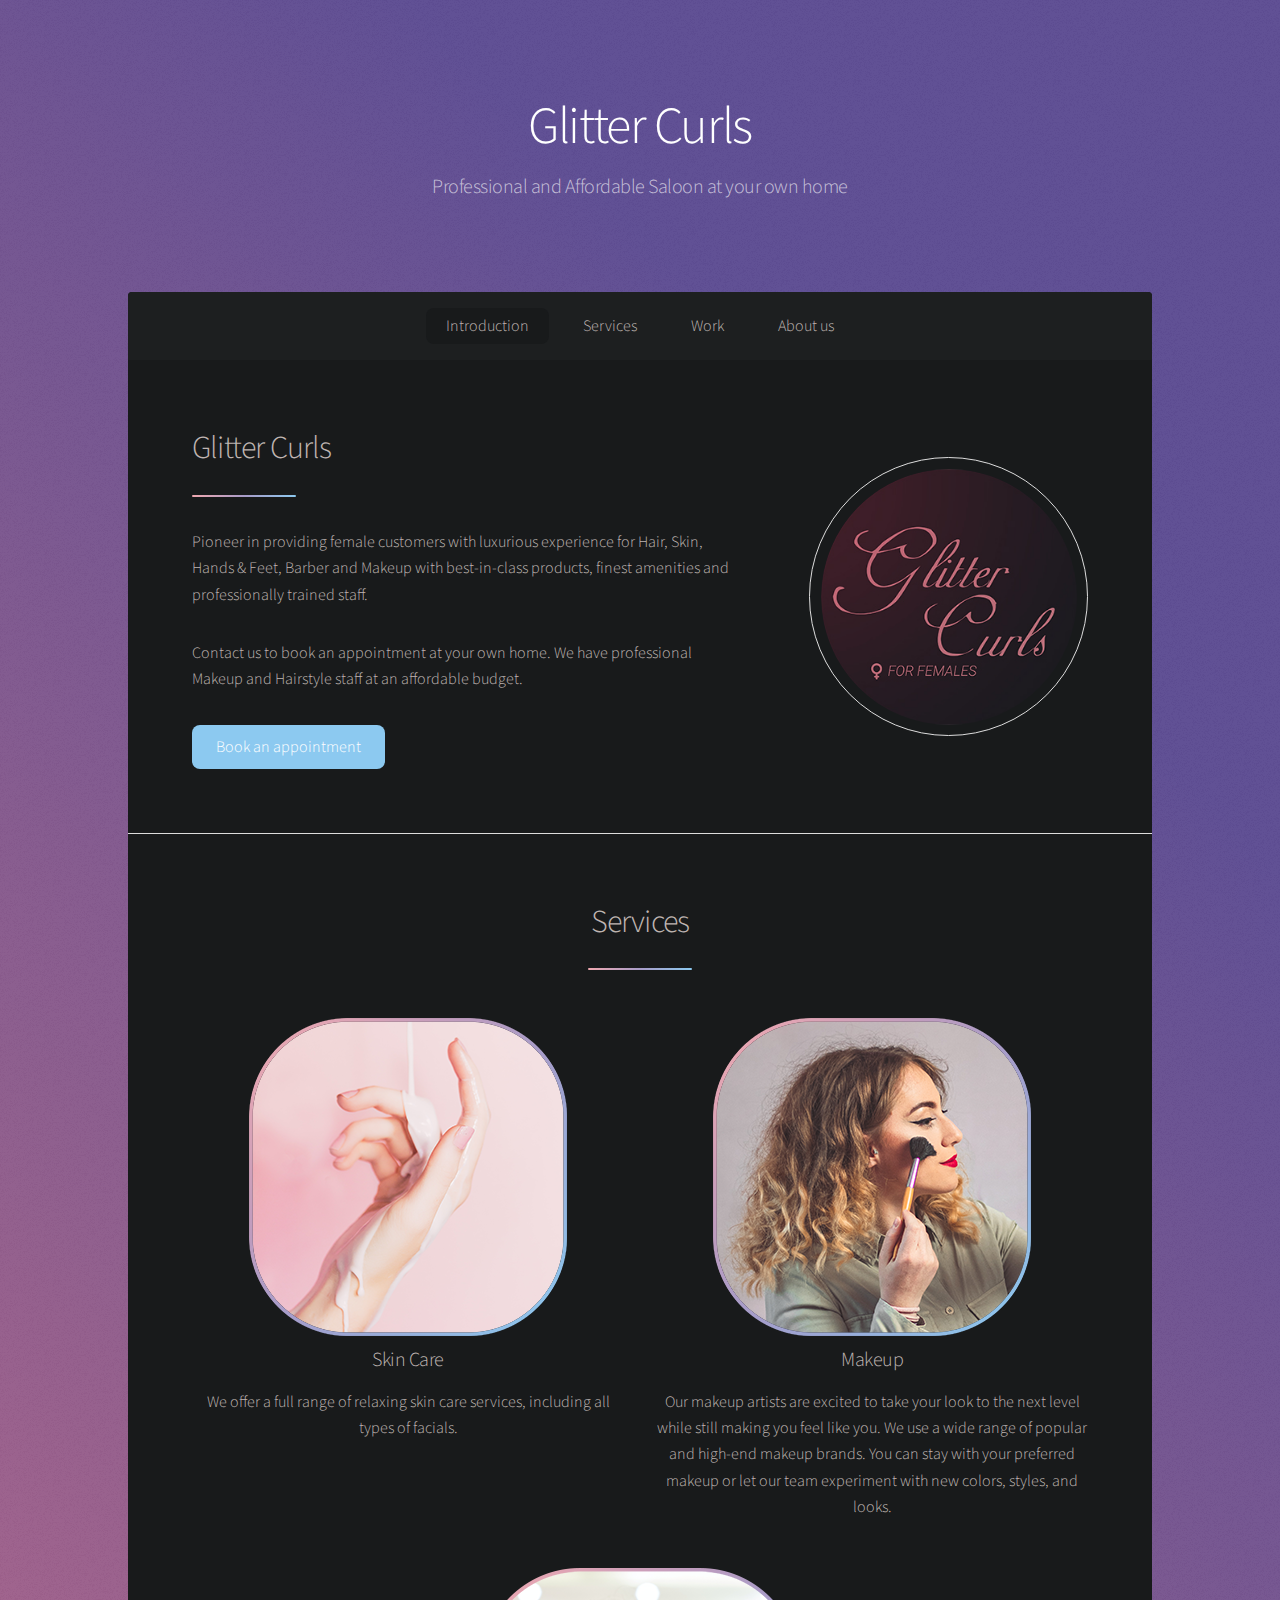
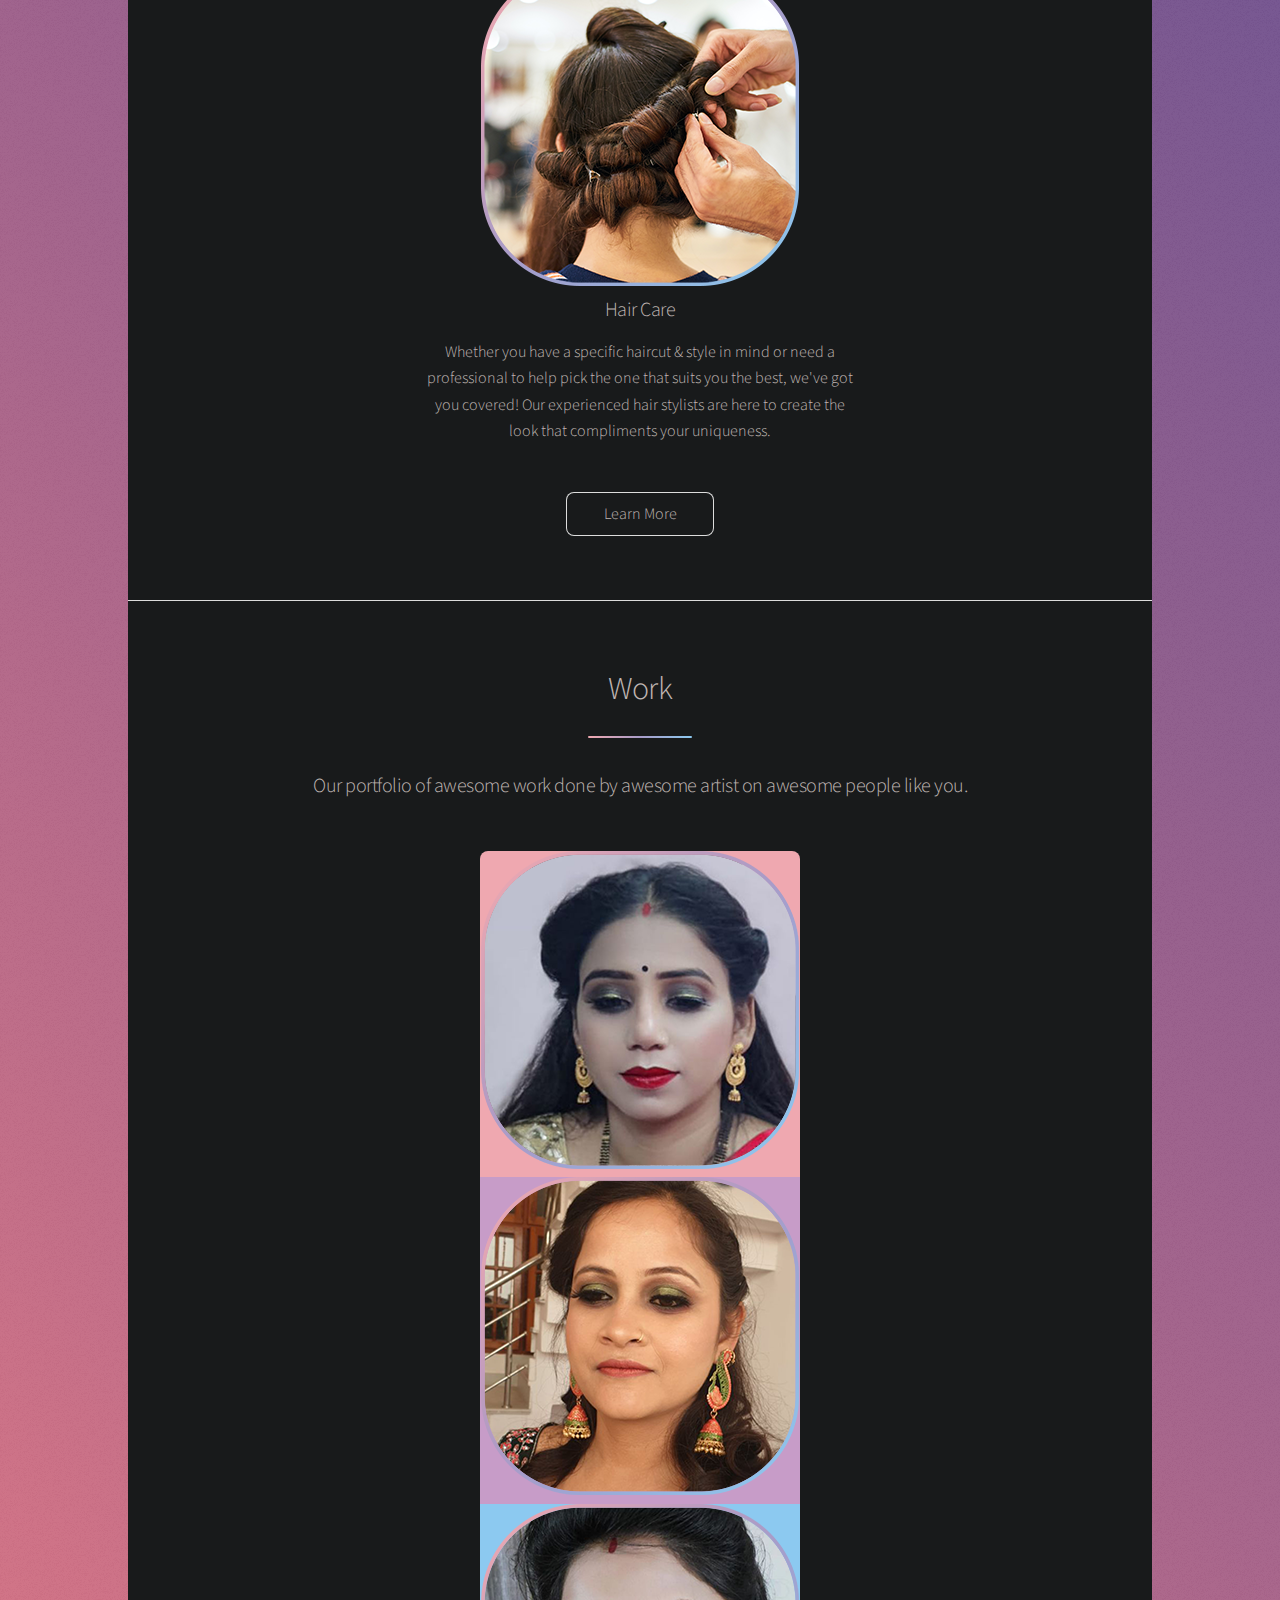
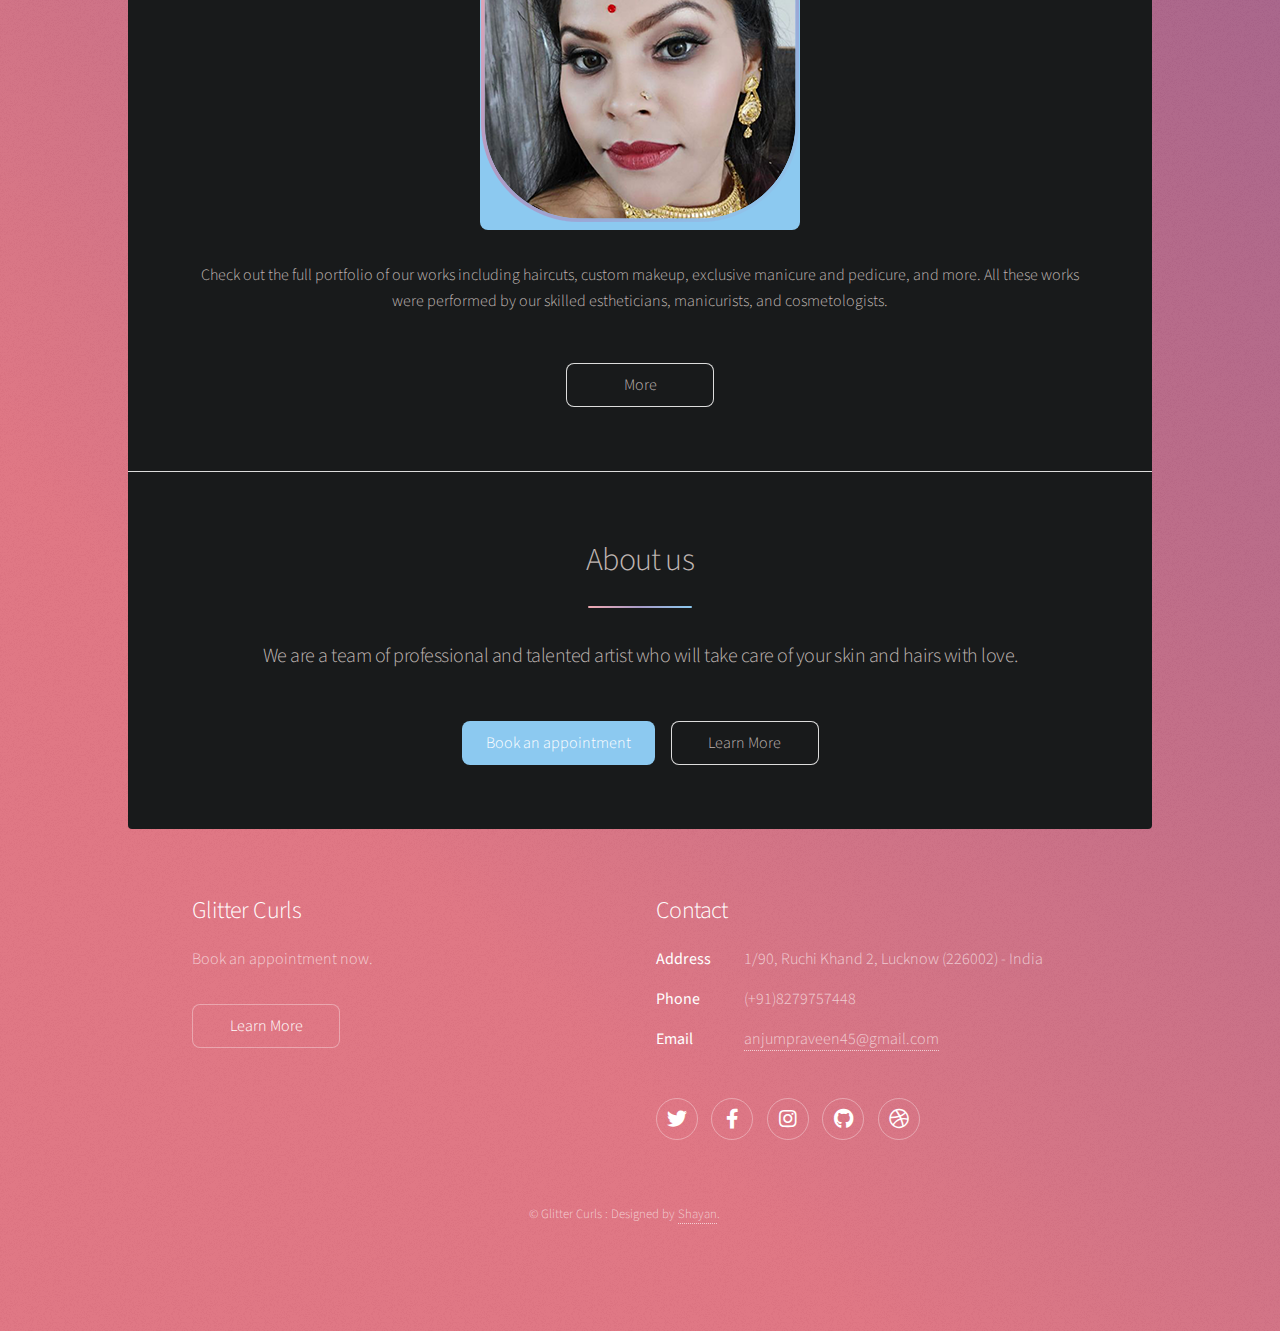
==== index.html @ 1e1c9d13 "Add files via upload" ====
<!DOCTYPE HTML>
<!--
	Glitter Curls by Shayan
	mshayan02@gmail.com
-->
<html>
	<head>
		<title>Glitter Curls</title>
		<link rel="icon" type="image/x-icon" href="images/favicon.png">
		<meta charset="utf-8" />
		<meta name="viewport" content="width=device-width, initial-scale=1, user-scalable=no" />
		<link rel="stylesheet" href="assets/css/main.css" />
		<noscript><link rel="stylesheet" href="assets/css/noscript.css" /></noscript>
	</head>
	<body class="is-preload">

		<!-- Wrapper -->
			<div id="wrapper">

				<!-- Header -->
					<header id="header" class="alt">
						<!--<span class="logo"><img src="images/logo.svg" alt="" /></span>-->
						<h1>Glitter Curls</h1>
						<p>Professional and Affordable Saloon at your own home<br /></p>
					</header>

				<!-- Nav -->
					<nav id="nav">
						<ul>
							<li><a href="#intro" class="active">Introduction</a></li>
							<li><a href="#first">Services</a></li>
							<li><a href="#second">Work</a></li>
							<li><a href="#cta">About us</a></li>
						</ul>
					</nav>

				<!-- Main -->
					<div id="main">

						<!-- Introduction -->
							<section id="intro" class="main">
								<div class="spotlight">
									<div class="content">
										<header class="major">
											<h2>Glitter Curls</h2>
										</header>
										<p>Pioneer in providing female customers with luxurious experience for Hair, Skin, Hands & Feet, Barber and Makeup with best-in-class products, finest amenities and professionally trained staff.</p><p>Contact us to book an appointment at your own home. We have professional Makeup and Hairstyle staff at an affordable budget.</p>
										<ul class="actions">
											<li><a href="Appointment.html" class="button primary">Book an appointment</a></li>
										</ul>
									</div>
									<span class="image"><img src="images/pic01.jpg" alt="" /></span>
								</div>
							</section>

						<!-- First Section -->
							<section id="first" class="main special">
								<header class="major">
									<h2>Services</h2>
								</header>
								<ul class="features">
									<li>
										<span class=""image"><img src="images/Services 1.png" alt=""></span>
										<h3>Skin Care</h3>
										<p>We offer a full range of relaxing skin care services, including all types of facials.</p>
									</li>
									<li>
										<span class=""image"><img src="images/Services 2.png" alt=""></span>
										<h3>Makeup</h3>
										<p>Our makeup artists are excited to take your look to the next level while still making you feel like you. We use a wide range of popular and high-end makeup brands. You can stay with your preferred makeup or let our team experiment with new colors, styles, and looks.</p>
									</li>
									<li>
										<span class=""image"><img src="images/Services 3.png" alt=""></span>
										<h3>Hair Care</h3>
										<p>Whether you have a specific haircut & style in mind or need a professional to help pick the one that suits you the best, we've got you covered! Our experienced hair stylists are here to create the look that compliments your uniqueness.</p>
									</li>
								</ul>
								<footer class="major">
									<ul class="actions special">
										<li><a href="generic.html" class="button">Learn More</a></li>
									</ul>
								</footer>
							</section>

						<!-- Second Section -->
							<section id="second" class="main special">
								<header class="major">
									<h2>Work</h2>
									<p>Our portfolio of awesome work done by awesome artist on awesome people like you.</p>
								</header>
								<ul class="statistics">
									<li class="style1">
										<span class=""image"><img src="images/Work6.png" alt=""></span>
										<!--<strong>5,120</strong> Etiam-->
									</li>
									<li class="style2">
										<span class=""image"><img src="images/Work2.png" alt=""></span>
										<!--<strong>8,192</strong> Magna-->
									</li>
									<!--<li class="style3">
										<span class=""image"><img src="images/Work5.png" alt=""></span>
										<!--<strong>2,048</strong> Tempus
									</li>-->
									<!--<li class="style4">
										<span class=""image"><img src="images/Work4.png" alt=""></span>
										<!--<strong>4,096</strong> Aliquam
									</li>-->
									<li class="style5">
										<span class=""image"><img src="images/Work4.png" alt=""></span>
										<!--<strong>1,024</strong> Nullam-->
									</li>
								</ul>
								<p class="major">Check out the full portfolio of our works including haircuts, custom makeup, exclusive manicure and pedicure, and more. All these works were performed by our skilled estheticians, manicurists, and cosmetologists.</p>
								<footer class="major">
									<ul class="actions special">
										<li><a href="MoreWork.html" class="button">More</a></li>
									</ul>
								</footer>
							</section>

						<!-- Get Started -->
							<section id="cta" class="main special">
								<header class="major">
									<h2>About us</h2>
									<p>We are a team of professional and talented artist who will take care of your skin and hairs with love.</p>
								</header>
								<footer class="major">
									<ul class="actions special">
										<li><a href="Appointment.html" class="button primary">Book an appointment</a></li>
										<li><a href="generic.html" class="button">Learn More</a></li>
									</ul>
								</footer>
							</section>

					</div>

				<!-- Footer -->
					<footer id="footer">
						<section>
							<h2>Glitter Curls</h2>
							<p>Book an appointment now.</p>
							<ul class="actions">
								<li><a href="generic.html" class="button">Learn More</a></li>
							</ul>
						</section>
						<section>
							<h2>Contact</h2>
							<dl class="alt">
								<dt>Address</dt>
								<dd>1/90, Ruchi Khand 2, Lucknow (226002) - India</dd>
								<dt>Phone</dt>
								<dd>(+91)8279757448</dd>
								<dt>Email</dt>
								<dd><a href="mailto:anjumpraveen45@gmail.com">anjumpraveen45@gmail.com</a></dd>
							</dl>
							<ul class="icons">
								<li><a href="#" class="icon brands fa-twitter alt"><span class="label">Twitter</span></a></li>
								<li><a href="#" class="icon brands fa-facebook-f alt"><span class="label">Facebook</span></a></li>
								<li><a href="#" class="icon brands fa-instagram alt"><span class="label">Instagram</span></a></li>
								<li><a href="#" class="icon brands fa-github alt"><span class="label">GitHub</span></a></li>
								<li><a href="#" class="icon brands fa-dribbble alt"><span class="label">Dribbble</span></a></li>
							</ul>
						</section>
						<p class="copyright">&copy; Glitter Curls : Designed by <a href="https://www.instagram.com/shayan.gg02/">Shayan</a>.</p>
					</footer>

			</div>

		<!-- Scripts -->
			<script src="assets/js/jquery.min.js"></script>
			<script src="assets/js/jquery.scrollex.min.js"></script>
			<script src="assets/js/jquery.scrolly.min.js"></script>
			<script src="assets/js/browser.min.js"></script>
			<script src="assets/js/breakpoints.min.js"></script>
			<script src="assets/js/util.js"></script>
			<script src="assets/js/main.js"></script>

	</body>
</html>
---- assets/css/main.css ----
@import url(fontawesome-all.min.css);
@import 'https://fonts.googleapis.com/css?family=Source+Sans+Pro:300,400';

/*
	Stellar by HTML5 UP
	html5up.net | @ajlkn
	Free for personal and commercial use under the CCA 3.0 license (html5up.net/license)
*/

html, body, div, span, applet, object,
iframe, h1, h2, h3, h4, h5, h6, p, blockquote,
pre, a, abbr, acronym, address, big, cite,
code, del, dfn, em, img, ins, kbd, q, s, samp,
small, strike, strong, sub, sup, tt, var, b,
u, i, center, dl, dt, dd, ol, ul, li, fieldset,
form, label, legend, table, caption, tbody,
tfoot, thead, tr, th, td, article, aside,
canvas, details, embed, figure, figcaption,
footer, header, hgroup, menu, nav, output, ruby,
section, summary, time, mark, audio, video {
	margin: 0;
	padding: 0;
	border: 0;
	font-size: 100%;
	font: inherit;
	vertical-align: baseline;}

article, aside, details, figcaption, figure,
footer, header, hgroup, menu, nav, section {
	display: block;}

body {
	line-height: 1;
}

ol, ul {
	list-style: none;
}

blockquote, q {
	quotes: none;
}

	blockquote:before, blockquote:after, q:before, q:after {
		content: '';
		content: none;
	}

table {
	border-collapse: collapse;
	border-spacing: 0;
}

body {
	-webkit-text-size-adjust: none;
}

mark {
	background-color: transparent;
	color: inherit;
}

input::-moz-focus-inner {
	border: 0;
	padding: 0;
}

input, select, textarea {
	-moz-appearance: none;
	-webkit-appearance: none;
	-ms-appearance: none;
	appearance: none;
}

/* Basic */

	@-ms-viewport {
		width: device-width;
	}

	body {
		-ms-overflow-style: scrollbar;
	}

	@media screen and (max-width: 480px) {

		html, body {
			min-width: 320px;
		}

	}

	html {
		box-sizing: border-box;
	}

	*, *:before, *:after {
		box-sizing: inherit;
	}

	body {
		background-color: #935d8c;
		background-image: url("images/overlay.png"), -moz-linear-gradient(45deg, #e37682 15%, #5f4d93 85%);
		background-image: url("images/overlay.png"), -webkit-linear-gradient(45deg, #e37682 15%, #5f4d93 85%);
		background-image: url("images/overlay.png"), -ms-linear-gradient(45deg, #e37682 15%, #5f4d93 85%);
		background-image: url("images/overlay.png"), linear-gradient(45deg, #e37682 15%, #5f4d93 85%);
	}

		body.is-preload *, body.is-preload *:before, body.is-preload *:after {
			-moz-animation: none !important;
			-webkit-animation: none !important;
			-ms-animation: none !important;
			animation: none !important;
			-moz-transition: none !important;
			-webkit-transition: none !important;
			-ms-transition: none !important;
			transition: none !important;
		}

/* Type */

	body {
		background-color: #935d8c;
		color: rgba(255, 255, 255, 0.65);
	}

	body, input, select, textarea {
		font-family: "Source Sans Pro", Helvetica, sans-serif;
		font-size: 17pt;
		font-weight: 300;
		line-height: 1.65;
	}

		@media screen and (max-width: 1680px) {

			body, input, select, textarea {
				font-size: 14pt;
			}

		}

		@media screen and (max-width: 1280px) {

			body, input, select, textarea {
				font-size: 12pt;
			}

		}

		@media screen and (max-width: 360px) {

			body, input, select, textarea {
				font-size: 11pt;
			}

		}

	a {
		-moz-transition: color 0.2s ease, border-bottom 0.2s ease;
		-webkit-transition: color 0.2s ease, border-bottom 0.2s ease;
		-ms-transition: color 0.2s ease, border-bottom 0.2s ease;
		transition: color 0.2s ease, border-bottom 0.2s ease;
		text-decoration: none;
		border-bottom: dotted 1px;
		color: inherit;
	}

		a:hover {
			border-bottom-color: transparent;
		}

	strong, b {
		font-weight: 400;
	}

	em, i {
		font-style: italic;
	}

	p {
		margin: 0 0 2em 0;
	}

		p.content {
			-moz-columns: 20em 2;
			-webkit-columns: 20em 2;
			-ms-columns: 20em 2;
			columns: 20em 2;
			-moz-column-gap: 2em;
			-webkit-column-gap: 2em;
			-ms-column-gap: 2em;
			column-gap: 2em;
			text-align: justify;
		}

	h1, h2, h3, h4, h5, h6 {
		font-weight: 300;
		line-height: 1.5;
		margin: 0 0 0.7em 0;
		letter-spacing: -0.025em;
	}

		h1 a, h2 a, h3 a, h4 a, h5 a, h6 a {
			color: inherit;
			text-decoration: none;
		}

	h1 {
		font-size: 2.5em;
		line-height: 1.2;
	}

	h2 {
		font-size: 1.5em;
	}

	h3 {
		font-size: 1.25em;
	}

	h4 {
		font-size: 1.1em;
	}

	h5 {
		font-size: 0.9em;
	}

	h6 {
		font-size: 0.7em;
	}

	@media screen and (max-width: 736px) {

		h1 {
			font-size: 2em;
		}

	}

	sub {
		font-size: 0.8em;
		position: relative;
		top: 0.5em;
	}

	sup {
		font-size: 0.8em;
		position: relative;
		top: -0.5em;
	}

	blockquote {
		border-left: solid 4px;
		font-style: italic;
		margin: 0 0 2em 0;
		padding: 0.5em 0 0.5em 2em;
	}

	code {
		border-radius: 8px;
		border: solid 1px;
		font-family: "Courier New", monospace;
		font-size: 0.9em;
		margin: 0 0.25em;
		padding: 0.25em 0.65em;
	}

	pre {
		-webkit-overflow-scrolling: touch;
		font-family: "Courier New", monospace;
		font-size: 0.9em;
		margin: 0 0 2em 0;
	}

		pre code {
			display: block;
			line-height: 1.75;
			padding: 1em 1.5em;
			overflow-x: auto;
		}

	hr {
		border: 0;
		border-bottom: solid 1px;
		margin: 2em 0;
	}

		hr.major {
			margin: 3em 0;
		}

	.align-left {
		text-align: left;
	}

	.align-center {
		text-align: center;
	}

	.align-right {
		text-align: right;
	}

	input, select, textarea {
		color: #ffffff;
	}

	a:hover {
		color: #ffffff;
	}

	strong, b {
		color: #ffffff;
	}

	h1, h2, h3, h4, h5, h6 {
		color: #ffffff;
	}

	blockquote {
		border-left-color: rgba(255, 255, 255, 0.35);
	}

	code {
		background: rgba(255, 255, 255, 0.075);
		border-color: rgba(255, 255, 255, 0.35);
	}

	hr {
		border-bottom-color: rgba(255, 255, 255, 0.35);
	}

/* Row */

	.row {
		display: flex;
		flex-wrap: wrap;
		box-sizing: border-box;
		align-items: stretch;
	}

		.row > * {
			box-sizing: border-box;
		}

		.row.gtr-uniform > * > :last-child {
			margin-bottom: 0;
		}

		.row.aln-left {
			justify-content: flex-start;
		}

		.row.aln-center {
			justify-content: center;
		}

		.row.aln-right {
			justify-content: flex-end;
		}

		.row.aln-top {
			align-items: flex-start;
		}

		.row.aln-middle {
			align-items: center;
		}

		.row.aln-bottom {
			align-items: flex-end;
		}

		.row > .imp {
			order: -1;
		}

		.row > .col-1 {
			width: 8.33333%;
		}

		.row > .off-1 {
			margin-left: 8.33333%;
		}

		.row > .col-2 {
			width: 16.66667%;
		}

		.row > .off-2 {
			margin-left: 16.66667%;
		}

		.row > .col-3 {
			width: 25%;
		}

		.row > .off-3 {
			margin-left: 25%;
		}

		.row > .col-4 {
			width: 33.33333%;
		}

		.row > .off-4 {
			margin-left: 33.33333%;
		}

		.row > .col-5 {
			width: 41.66667%;
		}

		.row > .off-5 {
			margin-left: 41.66667%;
		}

		.row > .col-6 {
			width: 50%;
		}

		.row > .off-6 {
			margin-left: 50%;
		}

		.row > .col-7 {
			width: 58.33333%;
		}

		.row > .off-7 {
			margin-left: 58.33333%;
		}

		.row > .col-8 {
			width: 66.66667%;
		}

		.row > .off-8 {
			margin-left: 66.66667%;
		}

		.row > .col-9 {
			width: 75%;
		}

		.row > .off-9 {
			margin-left: 75%;
		}

		.row > .col-10 {
			width: 83.33333%;
		}

		.row > .off-10 {
			margin-left: 83.33333%;
		}

		.row > .col-11 {
			width: 91.66667%;
		}

		.row > .off-11 {
			margin-left: 91.66667%;
		}

		.row > .col-12 {
			width: 100%;
		}

		.row > .off-12 {
			margin-left: 100%;
		}

		.row.gtr-0 {
			margin-top: 0;
			margin-left: 0em;
		}

			.row.gtr-0 > * {
				padding: 0 0 0 0em;
			}

			.row.gtr-0.gtr-uniform {
				margin-top: 0em;
			}

				.row.gtr-0.gtr-uniform > * {
					padding-top: 0em;
				}

		.row.gtr-25 {
			margin-top: 0;
			margin-left: -0.375em;
		}

			.row.gtr-25 > * {
				padding: 0 0 0 0.375em;
			}

			.row.gtr-25.gtr-uniform {
				margin-top: -0.375em;
			}

				.row.gtr-25.gtr-uniform > * {
					padding-top: 0.375em;
				}

		.row.gtr-50 {
			margin-top: 0;
			margin-left: -0.75em;
		}

			.row.gtr-50 > * {
				padding: 0 0 0 0.75em;
			}

			.row.gtr-50.gtr-uniform {
				margin-top: -0.75em;
			}

				.row.gtr-50.gtr-uniform > * {
					padding-top: 0.75em;
				}

		.row {
			margin-top: 0;
			margin-left: -1.5em;
		}

			.row > * {
				padding: 0 0 0 1.5em;
			}

			.row.gtr-uniform {
				margin-top: -1.5em;
			}

				.row.gtr-uniform > * {
					padding-top: 1.5em;
				}

		.row.gtr-150 {
			margin-top: 0;
			margin-left: -2.25em;
		}

			.row.gtr-150 > * {
				padding: 0 0 0 2.25em;
			}

			.row.gtr-150.gtr-uniform {
				margin-top: -2.25em;
			}

				.row.gtr-150.gtr-uniform > * {
					padding-top: 2.25em;
				}

		.row.gtr-200 {
			margin-top: 0;
			margin-left: -3em;
		}

			.row.gtr-200 > * {
				padding: 0 0 0 3em;
			}

			.row.gtr-200.gtr-uniform {
				margin-top: -3em;
			}

				.row.gtr-200.gtr-uniform > * {
					padding-top: 3em;
				}

		@media screen and (max-width: 1680px) {

			.row {
				display: flex;
				flex-wrap: wrap;
				box-sizing: border-box;
				align-items: stretch;
			}

				.row > * {
					box-sizing: border-box;
				}

				.row.gtr-uniform > * > :last-child {
					margin-bottom: 0;
				}

				.row.aln-left {
					justify-content: flex-start;
				}

				.row.aln-center {
					justify-content: center;
				}

				.row.aln-right {
					justify-content: flex-end;
				}

				.row.aln-top {
					align-items: flex-start;
				}

				.row.aln-middle {
					align-items: center;
				}

				.row.aln-bottom {
					align-items: flex-end;
				}

				.row > .imp-xlarge {
					order: -1;
				}

				.row > .col-1-xlarge {
					width: 8.33333%;
				}

				.row > .off-1-xlarge {
					margin-left: 8.33333%;
				}

				.row > .col-2-xlarge {
					width: 16.66667%;
				}

				.row > .off-2-xlarge {
					margin-left: 16.66667%;
				}

				.row > .col-3-xlarge {
					width: 25%;
				}

				.row > .off-3-xlarge {
					margin-left: 25%;
				}

				.row > .col-4-xlarge {
					width: 33.33333%;
				}

				.row > .off-4-xlarge {
					margin-left: 33.33333%;
				}

				.row > .col-5-xlarge {
					width: 41.66667%;
				}

				.row > .off-5-xlarge {
					margin-left: 41.66667%;
				}

				.row > .col-6-xlarge {
					width: 50%;
				}

				.row > .off-6-xlarge {
					margin-left: 50%;
				}

				.row > .col-7-xlarge {
					width: 58.33333%;
				}

				.row > .off-7-xlarge {
					margin-left: 58.33333%;
				}

				.row > .col-8-xlarge {
					width: 66.66667%;
				}

				.row > .off-8-xlarge {
					margin-left: 66.66667%;
				}

				.row > .col-9-xlarge {
					width: 75%;
				}

				.row > .off-9-xlarge {
					margin-left: 75%;
				}

				.row > .col-10-xlarge {
					width: 83.33333%;
				}

				.row > .off-10-xlarge {
					margin-left: 83.33333%;
				}

				.row > .col-11-xlarge {
					width: 91.66667%;
				}

				.row > .off-11-xlarge {
					margin-left: 91.66667%;
				}

				.row > .col-12-xlarge {
					width: 100%;
				}

				.row > .off-12-xlarge {
					margin-left: 100%;
				}

				.row.gtr-0 {
					margin-top: 0;
					margin-left: 0em;
				}

					.row.gtr-0 > * {
						padding: 0 0 0 0em;
					}

					.row.gtr-0.gtr-uniform {
						margin-top: 0em;
					}

						.row.gtr-0.gtr-uniform > * {
							padding-top: 0em;
						}

				.row.gtr-25 {
					margin-top: 0;
					margin-left: -0.375em;
				}

					.row.gtr-25 > * {
						padding: 0 0 0 0.375em;
					}

					.row.gtr-25.gtr-uniform {
						margin-top: -0.375em;
					}

						.row.gtr-25.gtr-uniform > * {
							padding-top: 0.375em;
						}

				.row.gtr-50 {
					margin-top: 0;
					margin-left: -0.75em;
				}

					.row.gtr-50 > * {
						padding: 0 0 0 0.75em;
					}

					.row.gtr-50.gtr-uniform {
						margin-top: -0.75em;
					}

						.row.gtr-50.gtr-uniform > * {
							padding-top: 0.75em;
						}

				.row {
					margin-top: 0;
					margin-left: -1.5em;
				}

					.row > * {
						padding: 0 0 0 1.5em;
					}

					.row.gtr-uniform {
						margin-top: -1.5em;
					}

						.row.gtr-uniform > * {
							padding-top: 1.5em;
						}

				.row.gtr-150 {
					margin-top: 0;
					margin-left: -2.25em;
				}

					.row.gtr-150 > * {
						padding: 0 0 0 2.25em;
					}

					.row.gtr-150.gtr-uniform {
						margin-top: -2.25em;
					}

						.row.gtr-150.gtr-uniform > * {
							padding-top: 2.25em;
						}

				.row.gtr-200 {
					margin-top: 0;
					margin-left: -3em;
				}

					.row.gtr-200 > * {
						padding: 0 0 0 3em;
					}

					.row.gtr-200.gtr-uniform {
						margin-top: -3em;
					}

						.row.gtr-200.gtr-uniform > * {
							padding-top: 3em;
						}

		}

		@media screen and (max-width: 1280px) {

			.row {
				display: flex;
				flex-wrap: wrap;
				box-sizing: border-box;
				align-items: stretch;
			}

				.row > * {
					box-sizing: border-box;
				}

				.row.gtr-uniform > * > :last-child {
					margin-bottom: 0;
				}

				.row.aln-left {
					justify-content: flex-start;
				}

				.row.aln-center {
					justify-content: center;
				}

				.row.aln-right {
					justify-content: flex-end;
				}

				.row.aln-top {
					align-items: flex-start;
				}

				.row.aln-middle {
					align-items: center;
				}

				.row.aln-bottom {
					align-items: flex-end;
				}

				.row > .imp-large {
					order: -1;
				}

				.row > .col-1-large {
					width: 8.33333%;
				}

				.row > .off-1-large {
					margin-left: 8.33333%;
				}

				.row > .col-2-large {
					width: 16.66667%;
				}

				.row > .off-2-large {
					margin-left: 16.66667%;
				}

				.row > .col-3-large {
					width: 25%;
				}

				.row > .off-3-large {
					margin-left: 25%;
				}

				.row > .col-4-large {
					width: 33.33333%;
				}

				.row > .off-4-large {
					margin-left: 33.33333%;
				}

				.row > .col-5-large {
					width: 41.66667%;
				}

				.row > .off-5-large {
					margin-left: 41.66667%;
				}

				.row > .col-6-large {
					width: 50%;
				}

				.row > .off-6-large {
					margin-left: 50%;
				}

				.row > .col-7-large {
					width: 58.33333%;
				}

				.row > .off-7-large {
					margin-left: 58.33333%;
				}

				.row > .col-8-large {
					width: 66.66667%;
				}

				.row > .off-8-large {
					margin-left: 66.66667%;
				}

				.row > .col-9-large {
					width: 75%;
				}

				.row > .off-9-large {
					margin-left: 75%;
				}

				.row > .col-10-large {
					width: 83.33333%;
				}

				.row > .off-10-large {
					margin-left: 83.33333%;
				}

				.row > .col-11-large {
					width: 91.66667%;
				}

				.row > .off-11-large {
					margin-left: 91.66667%;
				}

				.row > .col-12-large {
					width: 100%;
				}

				.row > .off-12-large {
					margin-left: 100%;
				}

				.row.gtr-0 {
					margin-top: 0;
					margin-left: 0em;
				}

					.row.gtr-0 > * {
						padding: 0 0 0 0em;
					}

					.row.gtr-0.gtr-uniform {
						margin-top: 0em;
					}

						.row.gtr-0.gtr-uniform > * {
							padding-top: 0em;
						}

				.row.gtr-25 {
					margin-top: 0;
					margin-left: -0.375em;
				}

					.row.gtr-25 > * {
						padding: 0 0 0 0.375em;
					}

					.row.gtr-25.gtr-uniform {
						margin-top: -0.375em;
					}

						.row.gtr-25.gtr-uniform > * {
							padding-top: 0.375em;
						}

				.row.gtr-50 {
					margin-top: 0;
					margin-left: -0.75em;
				}

					.row.gtr-50 > * {
						padding: 0 0 0 0.75em;
					}

					.row.gtr-50.gtr-uniform {
						margin-top: -0.75em;
					}

						.row.gtr-50.gtr-uniform > * {
							padding-top: 0.75em;
						}

				.row {
					margin-top: 0;
					margin-left: -1.5em;
				}

					.row > * {
						padding: 0 0 0 1.5em;
					}

					.row.gtr-uniform {
						margin-top: -1.5em;
					}

						.row.gtr-uniform > * {
							padding-top: 1.5em;
						}

				.row.gtr-150 {
					margin-top: 0;
					margin-left: -2.25em;
				}

					.row.gtr-150 > * {
						padding: 0 0 0 2.25em;
					}

					.row.gtr-150.gtr-uniform {
						margin-top: -2.25em;
					}

						.row.gtr-150.gtr-uniform > * {
							padding-top: 2.25em;
						}

				.row.gtr-200 {
					margin-top: 0;
					margin-left: -3em;
				}

					.row.gtr-200 > * {
						padding: 0 0 0 3em;
					}

					.row.gtr-200.gtr-uniform {
						margin-top: -3em;
					}

						.row.gtr-200.gtr-uniform > * {
							padding-top: 3em;
						}

		}

		@media screen and (max-width: 980px) {

			.row {
				display: flex;
				flex-wrap: wrap;
				box-sizing: border-box;
				align-items: stretch;
			}

				.row > * {
					box-sizing: border-box;
				}

				.row.gtr-uniform > * > :last-child {
					margin-bottom: 0;
				}

				.row.aln-left {
					justify-content: flex-start;
				}

				.row.aln-center {
					justify-content: center;
				}

				.row.aln-right {
					justify-content: flex-end;
				}

				.row.aln-top {
					align-items: flex-start;
				}

				.row.aln-middle {
					align-items: center;
				}

				.row.aln-bottom {
					align-items: flex-end;
				}

				.row > .imp-medium {
					order: -1;
				}

				.row > .col-1-medium {
					width: 8.33333%;
				}

				.row > .off-1-medium {
					margin-left: 8.33333%;
				}

				.row > .col-2-medium {
					width: 16.66667%;
				}

				.row > .off-2-medium {
					margin-left: 16.66667%;
				}

				.row > .col-3-medium {
					width: 25%;
				}

				.row > .off-3-medium {
					margin-left: 25%;
				}

				.row > .col-4-medium {
					width: 33.33333%;
				}

				.row > .off-4-medium {
					margin-left: 33.33333%;
				}

				.row > .col-5-medium {
					width: 41.66667%;
				}

				.row > .off-5-medium {
					margin-left: 41.66667%;
				}

				.row > .col-6-medium {
					width: 50%;
				}

				.row > .off-6-medium {
					margin-left: 50%;
				}

				.row > .col-7-medium {
					width: 58.33333%;
				}

				.row > .off-7-medium {
					margin-left: 58.33333%;
				}

				.row > .col-8-medium {
					width: 66.66667%;
				}

				.row > .off-8-medium {
					margin-left: 66.66667%;
				}

				.row > .col-9-medium {
					width: 75%;
				}

				.row > .off-9-medium {
					margin-left: 75%;
				}

				.row > .col-10-medium {
					width: 83.33333%;
				}

				.row > .off-10-medium {
					margin-left: 83.33333%;
				}

				.row > .col-11-medium {
					width: 91.66667%;
				}

				.row > .off-11-medium {
					margin-left: 91.66667%;
				}

				.row > .col-12-medium {
					width: 100%;
				}

				.row > .off-12-medium {
					margin-left: 100%;
				}

				.row.gtr-0 {
					margin-top: 0;
					margin-left: 0em;
				}

					.row.gtr-0 > * {
						padding: 0 0 0 0em;
					}

					.row.gtr-0.gtr-uniform {
						margin-top: 0em;
					}

						.row.gtr-0.gtr-uniform > * {
							padding-top: 0em;
						}

				.row.gtr-25 {
					margin-top: 0;
					margin-left: -0.375em;
				}

					.row.gtr-25 > * {
						padding: 0 0 0 0.375em;
					}

					.row.gtr-25.gtr-uniform {
						margin-top: -0.375em;
					}

						.row.gtr-25.gtr-uniform > * {
							padding-top: 0.375em;
						}

				.row.gtr-50 {
					margin-top: 0;
					margin-left: -0.75em;
				}

					.row.gtr-50 > * {
						padding: 0 0 0 0.75em;
					}

					.row.gtr-50.gtr-uniform {
						margin-top: -0.75em;
					}

						.row.gtr-50.gtr-uniform > * {
							padding-top: 0.75em;
						}

				.row {
					margin-top: 0;
					margin-left: -1.5em;
				}

					.row > * {
						padding: 0 0 0 1.5em;
					}

					.row.gtr-uniform {
						margin-top: -1.5em;
					}

						.row.gtr-uniform > * {
							padding-top: 1.5em;
						}

				.row.gtr-150 {
					margin-top: 0;
					margin-left: -2.25em;
				}

					.row.gtr-150 > * {
						padding: 0 0 0 2.25em;
					}

					.row.gtr-150.gtr-uniform {
						margin-top: -2.25em;
					}

						.row.gtr-150.gtr-uniform > * {
							padding-top: 2.25em;
						}

				.row.gtr-200 {
					margin-top: 0;
					margin-left: -3em;
				}

					.row.gtr-200 > * {
						padding: 0 0 0 3em;
					}

					.row.gtr-200.gtr-uniform {
						margin-top: -3em;
					}

						.row.gtr-200.gtr-uniform > * {
							padding-top: 3em;
						}

		}

		@media screen and (max-width: 736px) {

			.row {
				display: flex;
				flex-wrap: wrap;
				box-sizing: border-box;
				align-items: stretch;
			}

				.row > * {
					box-sizing: border-box;
				}

				.row.gtr-uniform > * > :last-child {
					margin-bottom: 0;
				}

				.row.aln-left {
					justify-content: flex-start;
				}

				.row.aln-center {
					justify-content: center;
				}

				.row.aln-right {
					justify-content: flex-end;
				}

				.row.aln-top {
					align-items: flex-start;
				}

				.row.aln-middle {
					align-items: center;
				}

				.row.aln-bottom {
					align-items: flex-end;
				}

				.row > .imp-small {
					order: -1;
				}

				.row > .col-1-small {
					width: 8.33333%;
				}

				.row > .off-1-small {
					margin-left: 8.33333%;
				}

				.row > .col-2-small {
					width: 16.66667%;
				}

				.row > .off-2-small {
					margin-left: 16.66667%;
				}

				.row > .col-3-small {
					width: 25%;
				}

				.row > .off-3-small {
					margin-left: 25%;
				}

				.row > .col-4-small {
					width: 33.33333%;
				}

				.row > .off-4-small {
					margin-left: 33.33333%;
				}

				.row > .col-5-small {
					width: 41.66667%;
				}

				.row > .off-5-small {
					margin-left: 41.66667%;
				}

				.row > .col-6-small {
					width: 50%;
				}

				.row > .off-6-small {
					margin-left: 50%;
				}

				.row > .col-7-small {
					width: 58.33333%;
				}

				.row > .off-7-small {
					margin-left: 58.33333%;
				}

				.row > .col-8-small {
					width: 66.66667%;
				}

				.row > .off-8-small {
					margin-left: 66.66667%;
				}

				.row > .col-9-small {
					width: 75%;
				}

				.row > .off-9-small {
					margin-left: 75%;
				}

				.row > .col-10-small {
					width: 83.33333%;
				}

				.row > .off-10-small {
					margin-left: 83.33333%;
				}

				.row > .col-11-small {
					width: 91.66667%;
				}

				.row > .off-11-small {
					margin-left: 91.66667%;
				}

				.row > .col-12-small {
					width: 100%;
				}

				.row > .off-12-small {
					margin-left: 100%;
				}

				.row.gtr-0 {
					margin-top: 0;
					margin-left: 0em;
				}

					.row.gtr-0 > * {
						padding: 0 0 0 0em;
					}

					.row.gtr-0.gtr-uniform {
						margin-top: 0em;
					}

						.row.gtr-0.gtr-uniform > * {
							padding-top: 0em;
						}

				.row.gtr-25 {
					margin-top: 0;
					margin-left: -0.25em;
				}

					.row.gtr-25 > * {
						padding: 0 0 0 0.25em;
					}

					.row.gtr-25.gtr-uniform {
						margin-top: -0.25em;
					}

						.row.gtr-25.gtr-uniform > * {
							padding-top: 0.25em;
						}

				.row.gtr-50 {
					margin-top: 0;
					margin-left: -0.5em;
				}

					.row.gtr-50 > * {
						padding: 0 0 0 0.5em;
					}

					.row.gtr-50.gtr-uniform {
						margin-top: -0.5em;
					}

						.row.gtr-50.gtr-uniform > * {
							padding-top: 0.5em;
						}

				.row {
					margin-top: 0;
					margin-left: -1em;
				}

					.row > * {
						padding: 0 0 0 1em;
					}

					.row.gtr-uniform {
						margin-top: -1em;
					}

						.row.gtr-uniform > * {
							padding-top: 1em;
						}

				.row.gtr-150 {
					margin-top: 0;
					margin-left: -1.5em;
				}

					.row.gtr-150 > * {
						padding: 0 0 0 1.5em;
					}

					.row.gtr-150.gtr-uniform {
						margin-top: -1.5em;
					}

						.row.gtr-150.gtr-uniform > * {
							padding-top: 1.5em;
						}

				.row.gtr-200 {
					margin-top: 0;
					margin-left: -2em;
				}

					.row.gtr-200 > * {
						padding: 0 0 0 2em;
					}

					.row.gtr-200.gtr-uniform {
						margin-top: -2em;
					}

						.row.gtr-200.gtr-uniform > * {
							padding-top: 2em;
						}

		}

		@media screen and (max-width: 480px) {

			.row {
				display: flex;
				flex-wrap: wrap;
				box-sizing: border-box;
				align-items: stretch;
			}

				.row > * {
					box-sizing: border-box;
				}

				.row.gtr-uniform > * > :last-child {
					margin-bottom: 0;
				}

				.row.aln-left {
					justify-content: flex-start;
				}

				.row.aln-center {
					justify-content: center;
				}

				.row.aln-right {
					justify-content: flex-end;
				}

				.row.aln-top {
					align-items: flex-start;
				}

				.row.aln-middle {
					align-items: center;
				}

				.row.aln-bottom {
					align-items: flex-end;
				}

				.row > .imp-xsmall {
					order: -1;
				}

				.row > .col-1-xsmall {
					width: 8.33333%;
				}

				.row > .off-1-xsmall {
					margin-left: 8.33333%;
				}

				.row > .col-2-xsmall {
					width: 16.66667%;
				}

				.row > .off-2-xsmall {
					margin-left: 16.66667%;
				}

				.row > .col-3-xsmall {
					width: 25%;
				}

				.row > .off-3-xsmall {
					margin-left: 25%;
				}

				.row > .col-4-xsmall {
					width: 33.33333%;
				}

				.row > .off-4-xsmall {
					margin-left: 33.33333%;
				}

				.row > .col-5-xsmall {
					width: 41.66667%;
				}

				.row > .off-5-xsmall {
					margin-left: 41.66667%;
				}

				.row > .col-6-xsmall {
					width: 50%;
				}

				.row > .off-6-xsmall {
					margin-left: 50%;
				}

				.row > .col-7-xsmall {
					width: 58.33333%;
				}

				.row > .off-7-xsmall {
					margin-left: 58.33333%;
				}

				.row > .col-8-xsmall {
					width: 66.66667%;
				}

				.row > .off-8-xsmall {
					margin-left: 66.66667%;
				}

				.row > .col-9-xsmall {
					width: 75%;
				}

				.row > .off-9-xsmall {
					margin-left: 75%;
				}

				.row > .col-10-xsmall {
					width: 83.33333%;
				}

				.row > .off-10-xsmall {
					margin-left: 83.33333%;
				}

				.row > .col-11-xsmall {
					width: 91.66667%;
				}

				.row > .off-11-xsmall {
					margin-left: 91.66667%;
				}

				.row > .col-12-xsmall {
					width: 100%;
				}

				.row > .off-12-xsmall {
					margin-left: 100%;
				}

				.row.gtr-0 {
					margin-top: 0;
					margin-left: 0em;
				}

					.row.gtr-0 > * {
						padding: 0 0 0 0em;
					}

					.row.gtr-0.gtr-uniform {
						margin-top: 0em;
					}

						.row.gtr-0.gtr-uniform > * {
							padding-top: 0em;
						}

				.row.gtr-25 {
					margin-top: 0;
					margin-left: -0.3125em;
				}

					.row.gtr-25 > * {
						padding: 0 0 0 0.3125em;
					}

					.row.gtr-25.gtr-uniform {
						margin-top: -0.3125em;
					}

						.row.gtr-25.gtr-uniform > * {
							padding-top: 0.3125em;
						}

				.row.gtr-50 {
					margin-top: 0;
					margin-left: -0.625em;
				}

					.row.gtr-50 > * {
						padding: 0 0 0 0.625em;
					}

					.row.gtr-50.gtr-uniform {
						margin-top: -0.625em;
					}

						.row.gtr-50.gtr-uniform > * {
							padding-top: 0.625em;
						}

				.row {
					margin-top: 0;
					margin-left: -1.25em;
				}

					.row > * {
						padding: 0 0 0 1.25em;
					}

					.row.gtr-uniform {
						margin-top: -1.25em;
					}

						.row.gtr-uniform > * {
							padding-top: 1.25em;
						}

				.row.gtr-150 {
					margin-top: 0;
					margin-left: -1.875em;
				}

					.row.gtr-150 > * {
						padding: 0 0 0 1.875em;
					}

					.row.gtr-150.gtr-uniform {
						margin-top: -1.875em;
					}

						.row.gtr-150.gtr-uniform > * {
							padding-top: 1.875em;
						}

				.row.gtr-200 {
					margin-top: 0;
					margin-left: -2.5em;
				}

					.row.gtr-200 > * {
						padding: 0 0 0 2.5em;
					}

					.row.gtr-200.gtr-uniform {
						margin-top: -2.5em;
					}

						.row.gtr-200.gtr-uniform > * {
							padding-top: 2.5em;
						}

		}

/* Box */

	.box {
		border-radius: 8px;
		border: solid;
		margin-bottom: 2em;
		padding: 1.5em;
	}

		.box > :last-child,
		.box > :last-child > :last-child,
		.box > :last-child > :last-child > :last-child {
			margin-bottom: 0;
		}

		.box.alt {
			border: 0;
			border-radius: 0;
			padding: 0;
		}

	.box {
		border-color: rgba(255, 255, 255, 0.35);
	}

/* Button */

	input[type="submit"],
	input[type="reset"],
	input[type="button"],
	button,
	.button {
		-moz-appearance: none;
		-webkit-appearance: none;
		-ms-appearance: none;
		appearance: none;
		-moz-transition: background-color 0.2s ease-in-out, color 0.2s ease-in-out;
		-webkit-transition: background-color 0.2s ease-in-out, color 0.2s ease-in-out;
		-ms-transition: background-color 0.2s ease-in-out, color 0.2s ease-in-out;
		transition: background-color 0.2s ease-in-out, color 0.2s ease-in-out;
		border-radius: 8px;
		border: 0;
		cursor: pointer;
		display: inline-block;
		font-weight: 300;
		height: 2.75em;
		line-height: 2.75em;
		min-width: 9.25em;
		padding: 0 1.5em;
		text-align: center;
		text-decoration: none;
		white-space: nowrap;
	}

		input[type="submit"].icon,
		input[type="reset"].icon,
		input[type="button"].icon,
		button.icon,
		.button.icon {
			padding-left: 1.35em;
		}

			input[type="submit"].icon:before,
			input[type="reset"].icon:before,
			input[type="button"].icon:before,
			button.icon:before,
			.button.icon:before {
				margin-right: 0.5em;
			}

		input[type="submit"].fit,
		input[type="reset"].fit,
		input[type="button"].fit,
		button.fit,
		.button.fit {
			width: 100%;
		}

		input[type="submit"].small,
		input[type="reset"].small,
		input[type="button"].small,
		button.small,
		.button.small {
			font-size: 0.8em;
		}

		input[type="submit"].large,
		input[type="reset"].large,
		input[type="button"].large,
		button.large,
		.button.large {
			font-size: 1.35em;
		}

		input[type="submit"].disabled, input[type="submit"]:disabled,
		input[type="reset"].disabled,
		input[type="reset"]:disabled,
		input[type="button"].disabled,
		input[type="button"]:disabled,
		button.disabled,
		button:disabled,
		.button.disabled,
		.button:disabled {
			pointer-events: none;
			opacity: 0.25;
		}

		@media screen and (max-width: 736px) {

			input[type="submit"],
			input[type="reset"],
			input[type="button"],
			button,
			.button {
				min-width: 0;
			}

		}

	input[type="submit"],
	input[type="reset"],
	input[type="button"],
	button,
	.button {
		background-color: transparent;
		box-shadow: inset 0 0 0 1px rgba(255, 255, 255, 0.35);
		color: #ffffff !important;
	}

		input[type="submit"]:hover,
		input[type="reset"]:hover,
		input[type="button"]:hover,
		button:hover,
		.button:hover {
			background-color: rgba(255, 255, 255, 0.075);
		}

		input[type="submit"]:active,
		input[type="reset"]:active,
		input[type="button"]:active,
		button:active,
		.button:active {
			background-color: rgba(255, 255, 255, 0.2);
		}

		input[type="submit"].icon:before,
		input[type="reset"].icon:before,
		input[type="button"].icon:before,
		button.icon:before,
		.button.icon:before {
			color: rgba(255, 255, 255, 0.5);
		}

		input[type="submit"].primary,
		input[type="reset"].primary,
		input[type="button"].primary,
		button.primary,
		.button.primary {
			background-color: #8cc9f0;
			color: #ffffff !important;
			box-shadow: none;
		}

			input[type="submit"].primary:hover,
			input[type="reset"].primary:hover,
			input[type="button"].primary:hover,
			button.primary:hover,
			.button.primary:hover {
				background-color: #9acff2;
			}

			input[type="submit"].primary:active,
			input[type="reset"].primary:active,
			input[type="button"].primary:active,
			button.primary:active,
			.button.primary:active {
				background-color: #7ec3ee;
			}

			input[type="submit"].primary.icon:before,
			input[type="reset"].primary.icon:before,
			input[type="button"].primary.icon:before,
			button.primary.icon:before,
			.button.primary.icon:before {
				color: #ffffff !important;
			}

/* Form */

	form {
		margin: 0 0 2em 0;
	}

	label {
		display: block;
		font-size: 0.9em;
		font-weight: 400;
		margin: 0 0 1em 0;
	}

	input[type="text"],
	input[type="password"],
	input[type="email"],
	select,
	textarea {
		-moz-appearance: none;
		-webkit-appearance: none;
		-ms-appearance: none;
		appearance: none;
		border-radius: 8px;
		border: solid 1px;
		color: inherit;
		display: block;
		outline: 0;
		padding: 0 1em;
		text-decoration: none;
		width: 100%;
	}

		input[type="text"]:invalid,
		input[type="password"]:invalid,
		input[type="email"]:invalid,
		select:invalid,
		textarea:invalid {
			box-shadow: none;
		}

	select {
		background-size: 1.25rem;
		background-repeat: no-repeat;
		background-position: calc(100% - 1rem) center;
		height: 2.75em;
		padding-right: 2.75em;
		text-overflow: ellipsis;
	}

		select:focus::-ms-value {
			background-color: transparent;
		}

		select::-ms-expand {
			display: none;
		}

	input[type="text"],
	input[type="password"],
	input[type="email"],
	select {
		height: 2.75em;
	}

	textarea {
		padding: 0.75em 1em;
	}

	input[type="checkbox"],
	input[type="radio"] {
		-moz-appearance: none;
		-webkit-appearance: none;
		-ms-appearance: none;
		appearance: none;
		display: block;
		float: left;
		margin-right: -2em;
		opacity: 0;
		width: 1em;
		z-index: -1;
	}

		input[type="checkbox"] + label,
		input[type="radio"] + label {
			text-decoration: none;
			cursor: pointer;
			display: inline-block;
			font-size: 1em;
			font-weight: 300;
			padding-left: 2.4em;
			padding-right: 0.75em;
			position: relative;
		}

			input[type="checkbox"] + label:before,
			input[type="radio"] + label:before {
				-moz-osx-font-smoothing: grayscale;
				-webkit-font-smoothing: antialiased;
				display: inline-block;
				font-style: normal;
				font-variant: normal;
				text-rendering: auto;
				line-height: 1;
				text-transform: none !important;
				font-family: 'Font Awesome 5 Free';
				font-weight: 900;
			}

			input[type="checkbox"] + label:before,
			input[type="radio"] + label:before {
				border-radius: 8px;
				border: solid 1px;
				content: '';
				display: inline-block;
				font-size: 0.8em;
				height: 2.0625em;
				left: 0;
				line-height: 2.0625em;
				position: absolute;
				text-align: center;
				top: 0;
				width: 2.0625em;
			}

		input[type="checkbox"]:checked + label:before,
		input[type="radio"]:checked + label:before {
			content: '\f00c';
		}

	input[type="checkbox"] + label:before {
		border-radius: 8px;
	}

	input[type="radio"] + label:before {
		border-radius: 100%;
	}

	::-webkit-input-placeholder {
		opacity: 1.0;
	}

	:-moz-placeholder {
		opacity: 1.0;
	}

	::-moz-placeholder {
		opacity: 1.0;
	}

	:-ms-input-placeholder {
		opacity: 1.0;
	}

	label {
		color: #ffffff;
	}

	input[type="text"],
	input[type="password"],
	input[type="email"],
	select,
	textarea {
		background-color: rgba(255, 255, 255, 0.075);
		border-color: rgba(255, 255, 255, 0.35);
	}

		input[type="text"]:focus,
		input[type="password"]:focus,
		input[type="email"]:focus,
		select:focus,
		textarea:focus {
			border-color: #8cc9f0;
			box-shadow: 0 0 0 1px #8cc9f0;
		}

	select {
		background-image: url("data:image/svg+xml;charset=utf8,%3Csvg xmlns='http://www.w3.org/2000/svg' width='40' height='40' preserveAspectRatio='none' viewBox='0 0 40 40'%3E%3Cpath d='M9.4,12.3l10.4,10.4l10.4-10.4c0.2-0.2,0.5-0.4,0.9-0.4c0.3,0,0.6,0.1,0.9,0.4l3.3,3.3c0.2,0.2,0.4,0.5,0.4,0.9 c0,0.4-0.1,0.6-0.4,0.9L20.7,31.9c-0.2,0.2-0.5,0.4-0.9,0.4c-0.3,0-0.6-0.1-0.9-0.4L4.3,17.3c-0.2-0.2-0.4-0.5-0.4-0.9 c0-0.4,0.1-0.6,0.4-0.9l3.3-3.3c0.2-0.2,0.5-0.4,0.9-0.4S9.1,12.1,9.4,12.3z' fill='rgba(255, 255, 255, 0.35)' /%3E%3C/svg%3E");
	}

		select option {
			color: #ffffff;
			background: #935d8c;
		}

	input[type="checkbox"] + label,
	input[type="radio"] + label {
		color: rgba(255, 255, 255, 0.65);
	}

		input[type="checkbox"] + label:before,
		input[type="radio"] + label:before {
			background: rgba(255, 255, 255, 0.075);
			border-color: rgba(255, 255, 255, 0.35);
		}

	input[type="checkbox"]:checked + label:before,
	input[type="radio"]:checked + label:before {
		background-color: #ffffff;
		border-color: #ffffff;
		color: #935d8c;
	}

	input[type="checkbox"]:focus + label:before,
	input[type="radio"]:focus + label:before {
		border-color: #8cc9f0;
		box-shadow: 0 0 0 1px #8cc9f0;
	}

	::-webkit-input-placeholder {
		color: rgba(255, 255, 255, 0.5) !important;
	}

	:-moz-placeholder {
		color: rgba(255, 255, 255, 0.5) !important;
	}

	::-moz-placeholder {
		color: rgba(255, 255, 255, 0.5) !important;
	}

	:-ms-input-placeholder {
		color: rgba(255, 255, 255, 0.5) !important;
	}

	.formerize-placeholder {
		color: rgba(255, 255, 255, 0.5) !important;
	}

/* Icon */

	.icon {
		text-decoration: none;
		-moz-transition: background-color 0.2s ease-in-out, color 0.2s ease-in-out;
		-webkit-transition: background-color 0.2s ease-in-out, color 0.2s ease-in-out;
		-ms-transition: background-color 0.2s ease-in-out, color 0.2s ease-in-out;
		transition: background-color 0.2s ease-in-out, color 0.2s ease-in-out;
		border-bottom: none;
		position: relative;
	}

		.icon:before {
			-moz-osx-font-smoothing: grayscale;
			-webkit-font-smoothing: antialiased;
			display: inline-block;
			font-style: normal;
			font-variant: normal;
			text-rendering: auto;
			line-height: 1;
			text-transform: none !important;
			font-family: 'Font Awesome 5 Free';
			font-weight: 400;
		}

		.icon > .label {
			display: none;
		}

		.icon:before {
			line-height: solid;
		}

		.icon.solid:before {
			font-weight: 900;
		}

		.icon.brands:before {
			font-family: 'Font Awesome 5 Brands';
		}

		.icon.major {
			border: solid 1px;
			display: inline-block;
			border-radius: 100%;
			padding: 0.65em;
			margin: 0 0 2em 0;
			cursor: default;
		}

			.icon.major:before {
				display: inline-block;
				font-size: 6.25rem;
				width: 2.25em;
				height: 2.25em;
				line-height: 2.2em;
				border-radius: 100%;
				border: solid 1px;
				text-align: center;
			}

		.icon.alt {
			display: inline-block;
			border: solid 1px;
			border-radius: 100%;
		}

			.icon.alt:before {
				display: block;
				font-size: 1.25em;
				width: 2em;
				height: 2em;
				text-align: center;
				line-height: 2em;
			}

		.icon.style1 {
			color: #efa8b0;
		}

		.icon.style2 {
			color: #c79cc8;
		}

		.icon.style3 {
			color: #a89cc8;
		}

		.icon.style4 {
			color: #9bb2e1;
		}

		.icon.style5 {
			color: #8cc9f0;
		}

		@media screen and (max-width: 1680px) {

			.icon.major:before {
				font-size: 5.5rem;
			}

		}

		@media screen and (max-width: 1280px) {

			.icon.major:before {
				font-size: 4.75rem;
			}

		}

		@media screen and (max-width: 736px) {

			.icon.major {
				margin: 0 0 1.5em 0;
				padding: 0.35em;
			}

				.icon.major:before {
					font-size: 3.5rem;
				}

		}

	.icon.major {
		border-color: rgba(255, 255, 255, 0.35);
	}

		.icon.major:before {
			border-color: rgba(255, 255, 255, 0.35);
		}

	.icon.alt {
		border-color: rgba(255, 255, 255, 0.35);
		color: #ffffff;
	}

		.icon.alt:hover {
			background-color: rgba(255, 255, 255, 0.075);
		}

		.icon.alt:active {
			background-color: rgba(255, 255, 255, 0.2);
		}

/* Image */

	.image {
		border-radius: 8px;
		border: 0;
		display: inline-block;
		position: relative;
	}

		.image img {
			border-radius: 8px;
			display: block;
		}

		.image.left, .image.right {
			max-width: 40%;
		}

			.image.left img, .image.right img {
				width: 100%;
			}

		.image.left {
			float: left;
			margin: 0 1.5em 1em 0;
			top: 0.25em;
		}

		.image.right {
			float: right;
			margin: 0 0 1em 1.5em;
			top: 0.25em;
		}

		.image.fit {
			display: block;
			margin: 0 0 2em 0;
			width: 100%;
		}

			.image.fit img {
				width: 100%;
			}

		.image.main {
			display: block;
			margin: 0 0 3em 0;
			width: 100%;
		}

			.image.main img {
				width: 100%;
			}

/* List */

	ol {
		list-style: decimal;
		margin: 0 0 2em 0;
		padding-left: 1.25em;
	}

		ol li {
			padding-left: 0.25em;
		}

	ul {
		list-style: disc;
		margin: 0 0 2em 0;
		padding-left: 1em;
	}

		ul li {
			padding-left: 0.5em;
		}

		ul.alt {
			list-style: none;
			padding-left: 0;
		}

			ul.alt li {
				border-top: solid 1px;
				padding: 0.5em 0;
			}

				ul.alt li:first-child {
					border-top: 0;
					padding-top: 0;
				}

	dl {
		margin: 0 0 2em 0;
	}

		dl dt {
			display: block;
			font-weight: 400;
			margin: 0 0 1em 0;
		}

		dl dd {
			margin-left: 2em;
		}

		dl.alt dt {
			display: block;
			width: 3em;
			margin: 0;
			clear: left;
			float: left;
		}

		dl.alt dd {
			margin: 0 0 0.85em 5.5em;
		}

		dl.alt:after {
			content: '';
			display: block;
			clear: both;
		}

	ul.alt li {
		border-top-color: rgba(255, 255, 255, 0.35);
	}

	dl dt {
		color: #ffffff;
	}

/* Actions */

	ul.actions {
		display: -moz-flex;
		display: -webkit-flex;
		display: -ms-flex;
		display: flex;
		cursor: default;
		list-style: none;
		margin-left: -1em;
		padding-left: 0;
	}

		ul.actions li {
			padding: 0 0 0 1em;
			vertical-align: middle;
		}

		ul.actions.special {
			-moz-justify-content: center;
			-webkit-justify-content: center;
			-ms-justify-content: center;
			justify-content: center;
			width: 100%;
			margin-left: 0;
		}

			ul.actions.special li:first-child {
				padding-left: 0;
			}

		ul.actions.stacked {
			-moz-flex-direction: column;
			-webkit-flex-direction: column;
			-ms-flex-direction: column;
			flex-direction: column;
			margin-left: 0;
		}

			ul.actions.stacked li {
				padding: 1.3em 0 0 0;
			}

				ul.actions.stacked li:first-child {
					padding-top: 0;
				}

		ul.actions.fit {
			width: calc(100% + 1em);
		}

			ul.actions.fit li {
				-moz-flex-grow: 1;
				-webkit-flex-grow: 1;
				-ms-flex-grow: 1;
				flex-grow: 1;
				-moz-flex-shrink: 1;
				-webkit-flex-shrink: 1;
				-ms-flex-shrink: 1;
				flex-shrink: 1;
				width: 100%;
			}

				ul.actions.fit li > * {
					width: 100%;
				}

			ul.actions.fit.stacked {
				width: 100%;
			}

		@media screen and (max-width: 480px) {

			ul.actions:not(.fixed) {
				-moz-flex-direction: column;
				-webkit-flex-direction: column;
				-ms-flex-direction: column;
				flex-direction: column;
				margin-left: 0;
				width: 100% !important;
			}

				ul.actions:not(.fixed) li {
					-moz-flex-grow: 1;
					-webkit-flex-grow: 1;
					-ms-flex-grow: 1;
					flex-grow: 1;
					-moz-flex-shrink: 1;
					-webkit-flex-shrink: 1;
					-ms-flex-shrink: 1;
					flex-shrink: 1;
					padding: 1em 0 0 0;
					text-align: center;
					width: 100%;
				}

					ul.actions:not(.fixed) li > * {
						width: 100%;
					}

					ul.actions:not(.fixed) li:first-child {
						padding-top: 0;
					}

					ul.actions:not(.fixed) li input[type="submit"],
					ul.actions:not(.fixed) li input[type="reset"],
					ul.actions:not(.fixed) li input[type="button"],
					ul.actions:not(.fixed) li button,
					ul.actions:not(.fixed) li .button {
						width: 100%;
					}

						ul.actions:not(.fixed) li input[type="submit"].icon:before,
						ul.actions:not(.fixed) li input[type="reset"].icon:before,
						ul.actions:not(.fixed) li input[type="button"].icon:before,
						ul.actions:not(.fixed) li button.icon:before,
						ul.actions:not(.fixed) li .button.icon:before {
							margin-left: -0.5rem;
						}

		}

/* Icons */

	ul.icons {
		cursor: default;
		list-style: none;
		padding-left: 0;
	}

		ul.icons li {
			display: inline-block;
			padding: 0 0.65em 0 0;
		}

			ul.icons li:last-child {
				padding-right: 0 !important;
			}

/* Section/Article */

	section.special, article.special {
		text-align: center;
	}

	header.major {
		margin-bottom: 3em;
	}

		header.major h2 {
			font-size: 2em;
		}

			header.major h2:after {
				display: block;
				content: '';
				width: 3.25em;
				height: 2px;
				margin: 0.7em 0 1em 0;
				border-radius: 2px;
			}

				section.special header.major h2:after, article.special header.major h2:after {
					margin-left: auto;
					margin-right: auto;
				}

		header.major p {
			font-size: 1.25em;
			letter-spacing: -0.025em;
		}

		header.major.special {
			text-align: center;
		}

			header.major.special h2:after {
				margin-left: auto;
				margin-right: auto;
			}

	footer.major {
		margin-top: 3em;
	}

	@media screen and (max-width: 736px) {

		header.major {
			margin-bottom: 0;
		}

			header.major h2 {
				font-size: 1.5em;
			}

			header.major p {
				font-size: 1em;
				letter-spacing: 0;
			}

				header.major p br {
					display: none;
				}

		footer.major {
			margin-top: 0;
		}

	}

	header.major h2:after {
		background-color: rgba(255, 255, 255, 0.35);
	}

/* Table */

	.table-wrapper {
		-webkit-overflow-scrolling: touch;
		overflow-x: auto;
	}

	table {
		margin: 0 0 2em 0;
		width: 100%;
	}

		table tbody tr {
			border: solid 1px;
			border-left: 0;
			border-right: 0;
		}

		table td {
			padding: 0.75em 0.75em;
		}

		table th {
			font-size: 0.9em;
			font-weight: 400;
			padding: 0 0.75em 0.75em 0.75em;
			text-align: left;
		}

		table thead {
			border-bottom: solid 2px;
		}

		table tfoot {
			border-top: solid 2px;
		}

		table.alt {
			border-collapse: separate;
		}

			table.alt tbody tr td {
				border: solid 1px;
				border-left-width: 0;
				border-top-width: 0;
			}

				table.alt tbody tr td:first-child {
					border-left-width: 1px;
				}

			table.alt tbody tr:first-child td {
				border-top-width: 1px;
			}

			table.alt thead {
				border-bottom: 0;
			}

			table.alt tfoot {
				border-top: 0;
			}

	table tbody tr {
		border-color: rgba(255, 255, 255, 0.35);
	}

		table tbody tr:nth-child(2n + 1) {
			background-color: rgba(255, 255, 255, 0.075);
		}

	table th {
		color: #ffffff;
	}

	table thead {
		border-bottom-color: rgba(255, 255, 255, 0.35);
	}

	table tfoot {
		border-top-color: rgba(255, 255, 255, 0.35);
	}

	table.alt tbody tr td {
		border-color: rgba(255, 255, 255, 0.35);
	}

/* Features */

	.features {
		display: -moz-flex;
		display: -webkit-flex;
		display: -ms-flex;
		display: flex;
		-moz-flex-wrap: wrap;
		-webkit-flex-wrap: wrap;
		-ms-flex-wrap: wrap;
		flex-wrap: wrap;
		-moz-justify-content: center;
		-webkit-justify-content: center;
		-ms-justify-content: center;
		justify-content: center;
		width: calc(100% + 2em);
		margin: 0 0 3em -2em;
		padding: 0;
		list-style: none;
	}

		.features li {
			width: calc(33.33333% - 2em);
			margin-left: 2em;
			margin-top: 3em;
			padding: 0;
		}

			.features li:nth-child(1), .features li:nth-child(2), .features li:nth-child(3) {
				margin-top: 0;
			}

			.features li > :last-child {
				margin-bottom: 0;
			}

		/*@media screen and (max-width: 980px) {*/
		@media screen and (max-width: 1280px) {

			.features li {
				width: calc(50% - 2em);
			}

				.features li:nth-child(3) {
					margin-top: 3em;
				}

		}

		/*@media screen and (max-width: 736px) {*/
		@media screen and (max-width: 736px) {

			.features {
				width: 100%;
				margin: 0 0 2em 0;
			}

				.features li {
					width: 100%;
					margin-left: 0;
					margin-top: 2em;
				}

					.features li:nth-child(2), .features li:nth-child(3) {
						margin-top: 2em;
					}

		}

/* Statistics */

	.statistics {
		display: -moz-flex;
		display: -webkit-flex;
		display: -ms-flex;
		display: flex;
		width: 100%;
		margin: 0 0 3em 0;
		padding: 0;
		list-style: none;
		cursor: default;
	}

		.statistics li {
			-moz-flex: 1;
			-webkit-flex: 1;
			-ms-flex: 1;
			flex: 1;
			padding: 1.5em;
			padding: 0;
			color: #ffffff;
			text-align: center;
		}

			.statistics li.style1 {
				background-color: #efa8b0;
			}

			.statistics li.style2 {
				background-color: #c79cc8;
			}

			.statistics li.style3 {
				background-color: #a89cc8;
			}

			.statistics li.style4 {
				background-color: #9bb2e1;
			}

			.statistics li.style5 {
				background-color: #8cc9f0;
			}

			.statistics li strong, .statistics li b {
				display: block;
				font-size: 2em;
				line-height: 1.1;
				color: inherit !important;
				font-weight: 300;
				letter-spacing: -0.025em;
			}

			.statistics li:first-child {
				border-top-left-radius: 8px;
				border-bottom-left-radius: 8px;
			}

			.statistics li:last-child {
				border-top-right-radius: 8px;
				border-bottom-right-radius: 8px;
			}

			.statistics li .icon {
				display: inline-block;
			}

				.statistics li .icon:before {
					font-size: 2.75rem;
					line-height: 1.3;
				}

		@media screen and (max-width: 1280px) {
		/*@media screen and (max-width: 980px) {*/

			.statistics li strong, .statistics li b {
				font-size: 1.5em;
			}

		}

		/*@media screen and (max-width: 736px) {*/
		@media screen and (max-width: 1280px) {

			.statistics {
				display: block;
				width: 20em;
				max-width: 100%;
				margin: 0 auto 2em auto;
			}

				.statistics li:first-child {
					border-bottom-left-radius: 0;
					border-top-right-radius: 8px;
				}

				.statistics li:last-child {
					border-top-right-radius: 0;
					border-bottom-left-radius: 8px;
				}

				.statistics li .icon:before {
					font-size: 3.75rem;
				}

				.statistics li strong, .statistics li b {
					font-size: 2.5em;
				}

		}

/* Spotlight */

	.spotlight {
		display: -moz-flex;
		display: -webkit-flex;
		display: -ms-flex;
		display: flex;
		-moz-align-items: center;
		-webkit-align-items: center;
		-ms-align-items: center;
		align-items: center;
		margin: 0 0 2em 0;
	}

		.spotlight .content {
			-moz-flex: 1;
			-webkit-flex: 1;
			-ms-flex: 1;
			flex: 1;
		}

			.spotlight .content > :last-child {
				margin-bottom: 0;
			}

			.spotlight .content header.major {
				margin: 0 0 2em 0;
			}

		.spotlight .image {
			display: inline-block;
			margin-left: 4em;
			padding: 0.65em;
			border-radius: 100%;
			border: solid 1px;
		}

			.spotlight .image img {
				display: block;
				border-radius: 100%;
				width: 16em;
			}

		@media screen and (max-width: 980px) {

			.spotlight {
				-moz-flex-direction: column-reverse;
				-webkit-flex-direction: column-reverse;
				-ms-flex-direction: column-reverse;
				flex-direction: column-reverse;
				text-align: center;
			}

				.spotlight .content {
					-moz-flex: 0 1 auto;
					-webkit-flex: 0 1 auto;
					-ms-flex: 0 1 auto;
					flex: 0 1 auto;
					width: 100%;
				}

					.spotlight .content header.major h2:after {
						margin-left: auto;
						margin-right: auto;
					}

					.spotlight .content .actions {
						-moz-justify-content: center;
						-webkit-justify-content: center;
						-ms-justify-content: center;
						justify-content: center;
						width: calc(100% + 1em);
					}

				.spotlight .image {
					-moz-flex: 0 1 auto;
					-webkit-flex: 0 1 auto;
					-ms-flex: 0 1 auto;
					flex: 0 1 auto;
					margin-left: 0;
					margin-bottom: 2em;
				}

		}

		@media screen and (max-width: 736px) {

			.spotlight .image {
				padding: 0.35em;
			}

				.spotlight .image img {
					width: 12em;
				}

		}

	.spotlight .image {
		border-color: rgba(255, 255, 255, 0.35);
	}

/* Header */

	#header {
		padding: 5em 5em 1em 5em ;
		text-align: center;
	}

		#header h1 {
			margin: 0 0 0.25em 0;
		}

		#header p {
			font-size: 1.25em;
			letter-spacing: -0.025em;
		}

		#header.alt {
			padding: 7em 5em 4em 5em ;
		}

			#header.alt h1 {
				font-size: 3.25em;
			}

			#header.alt > * {
				-moz-transition: opacity 3s ease;
				-webkit-transition: opacity 3s ease;
				-ms-transition: opacity 3s ease;
				transition: opacity 3s ease;
				-moz-transition-delay: 0.5s;
				-webkit-transition-delay: 0.5s;
				-ms-transition-delay: 0.5s;
				transition-delay: 0.5s;
				opacity: 1;
			}

			#header.alt .logo {
				-moz-transition: opacity 1.25s ease, -moz-transform 0.5s ease;
				-webkit-transition: opacity 1.25s ease, -webkit-transform 0.5s ease;
				-ms-transition: opacity 1.25s ease, -ms-transform 0.5s ease;
				transition: opacity 1.25s ease, transform 0.5s ease;
				-moz-transition-delay: 0s;
				-webkit-transition-delay: 0s;
				-ms-transition-delay: 0s;
				transition-delay: 0s;
				display: block;
				margin: 0 0 1.5em 0;
			}

				#header.alt .logo img {
					display: block;
					margin: 0 auto;
					max-width: 75%;
				}

		@media screen and (max-width: 1280px) {

			#header {
				padding: 4em 4em 0.1em 4em ;
			}

				#header.alt {
					padding: 6em 4em 3em 4em ;
				}

		}

		@media screen and (max-width: 980px) {

			#header {
				padding: 4em 3em 0.1em 3em ;
			}

				#header.alt {
					padding: 5em 3em 2em 3em ;
				}

		}

		@media screen and (max-width: 736px) {

			#header {
				padding: 3em 2em 0.1em 2em ;
			}

				#header p {
					font-size: 1em;
					letter-spacing: 0;
				}

					#header p br {
						display: none;
					}

				#header.alt {
					padding: 4em 2em 1em 2em ;
				}

					#header.alt h1 {
						font-size: 2.5em;
					}

		}

		@media screen and (max-width: 480px) {

			#header {
				padding: 3em 1.5em 0.1em 1.5em ;
			}

				#header.alt {
					padding: 4em 1.5em 1em 1.5em ;
				}

		}

		@media screen and (max-width: 360px) {

			#header {
				padding: 2.5em 1em 0.1em 1em ;
			}

				#header.alt {
					padding: 3.5em 1em 0.5em 1em ;
				}

		}

		body.is-preload #header.alt > * {
			opacity: 0;
		}

		body.is-preload #header.alt .logo {
			-moz-transform: scale(0.8) rotate(-30deg);
			-webkit-transform: scale(0.8) rotate(-30deg);
			-ms-transform: scale(0.8) rotate(-30deg);
			transform: scale(0.8) rotate(-30deg);
		}

/* Nav */

	#nav {
		-moz-transition: background-color 0.2s ease, border-top-left-radius 0.2s ease, border-top-right-radius 0.2s ease, padding 0.2s ease;
		-webkit-transition: background-color 0.2s ease, border-top-left-radius 0.2s ease, border-top-right-radius 0.2s ease, padding 0.2s ease;
		-ms-transition: background-color 0.2s ease, border-top-left-radius 0.2s ease, border-top-right-radius 0.2s ease, padding 0.2s ease;
		transition: background-color 0.2s ease, border-top-left-radius 0.2s ease, border-top-right-radius 0.2s ease, padding 0.2s ease;
		background-color: #ffffff;
		/*color: #bfb5b2; */
		color: #bfb5b2;
		position: absolute;
		width: 64em;
		max-width: calc(100% - 4em);
		padding: 1em;
		background-color: #1d1f20;
		border-top-left-radius: 0.25em;
		border-top-right-radius: 0.25em;
		cursor: default;
		text-align: center;
	}

		#nav input, #nav select, #nav textarea {
			color: #bfb5b2;
		}

		#nav a:hover {
			color: #ffffff;
		}

		#nav strong, #nav b {
			color: #bfb5b2;
		}

		#nav h1, #nav h2, #nav h3, #nav h4, #nav h5, #nav h6 {
			color: #bfb5b2;
		}

		#nav blockquote {
			border-left-color: #dddddd;
		}

		#nav code {
			background: rgba(222, 222, 222, 0.25);
			border-color: #dddddd;
		}

		#nav hr {
			border-bottom-color: #dddddd;
		}

		#nav + #main {
			padding-top: 4.25em;
		}

		#nav ul {
			margin: 0;
			padding: 0;
			list-style: none;
		}

			#nav ul li {
				-moz-transition: margin 0.2s ease;
				-webkit-transition: margin 0.2s ease;
				-ms-transition: margin 0.2s ease;
				transition: margin 0.2s ease;
				display: inline-block;
				margin: 0 0.35em;
				padding: 0;
				vertical-align: middle;
			}

				#nav ul li a {
					-moz-transition: font-size 0.2s ease;
					-webkit-transition: font-size 0.2s ease;
					-ms-transition: font-size 0.2s ease;
					transition: font-size 0.2s ease;
					display: inline-block;
					height: 2.25em;
					line-height: 2.25em;
					padding: 0 1.25em;
					border: 0;
					border-radius: 8px;
					box-shadow: inset 0 0 0 1px transparent;
				}

					#nav ul li a:hover {
						background-color: rgba(222, 222, 222, 0.25);
					}

					#nav ul li a.active {
						background-color: #181a1b;
						box-shadow: none;
					}

		#nav.alt {
			position: fixed;
			top: 0;
			padding: 0.5em 1em;
			background-color: rgba(247, 247, 247, 0.95);
			border-top-left-radius: 0;
			border-top-right-radius: 0;
			z-index: 10000;
		}

			#nav.alt ul li {
				margin: 0 0.175em;
			}

				#nav.alt ul li a {
					font-size: 0.9em;
				}

		@media screen and (max-width: 736px) {

			#nav {
				display: none;
			}

				#nav + #main {
					padding-top: 0;
				}

		}

/* Main */

	#main {
		background-color: #181a1b;
		/*color: #bfb5b2;*/
		color: #bfb5b2;
		border-radius: 0.25em;
	}

		#main input, #main select, #main textarea {
			color: #dbd5d3;
		}

		#main a:hover {
			color: #bfb5b2;
		}

		#main strong, #main b {
			color: #bfb5b2;
		}

		#main h1, #main h2, #main h3, #main h4, #main h5, #main h6 {
			color: #bfb5b2;
		}

		#main blockquote {
			border-left-color: #dddddd;
		}

		#main code {
			background: rgba(222, 222, 222, 0.25);
			border-color: #dddddd;
		}

		#main hr {
			border-bottom-color: #dddddd;
		}

		#main .box {
			border-color: #dddddd;
		}

		#main input[type="submit"],
		#main input[type="reset"],
		#main input[type="button"],
		#main button,
		#main .button {
			background-color: transparent;
			box-shadow: inset 0 0 0 1px #dddddd;
			color: #bfb5b2 !important;
		}

			#main input[type="submit"]:hover,
			#main input[type="reset"]:hover,
			#main input[type="button"]:hover,
			#main button:hover,
			#main .button:hover {
				background-color: rgba(222, 222, 222, 0.25);
			}

			#main input[type="submit"]:active,
			#main input[type="reset"]:active,
			#main input[type="button"]:active,
			#main button:active,
			#main .button:active {
				background-color: rgba(222, 222, 222, 0.5);
			}

			#main input[type="submit"].icon:before,
			#main input[type="reset"].icon:before,
			#main input[type="button"].icon:before,
			#main button.icon:before,
			#main .button.icon:before {
				color: rgba(99, 99, 99, 0.25);
			}

			#main input[type="submit"].primary,
			#main input[type="reset"].primary,
			#main input[type="button"].primary,
			#main button.primary,
			#main .button.primary {
				background-color: #8cc9f0;
				color: #ffffff !important;
				box-shadow: none;
			}

				#main input[type="submit"].primary:hover,
				#main input[type="reset"].primary:hover,
				#main input[type="button"].primary:hover,
				#main button.primary:hover,
				#main .button.primary:hover {
					background-color: #9acff2;
				}

				#main input[type="submit"].primary:active,
				#main input[type="reset"].primary:active,
				#main input[type="button"].primary:active,
				#main button.primary:active,
				#main .button.primary:active {
					background-color: #7ec3ee;
				}

				#main input[type="submit"].primary.icon:before,
				#main input[type="reset"].primary.icon:before,
				#main input[type="button"].primary.icon:before,
				#main button.primary.icon:before,
				#main .button.primary.icon:before {
					color: #ffffff !important;
				}

		#main label {
			color: #bfb5b2;
		}

		#main input[type="text"],
		#main input[type="password"],
		#main input[type="email"],
		#main select,
		#main textarea {
			background-color: rgba(222, 222, 222, 0.25);
			border-color: #dddddd;
		}

			#main input[type="text"]:focus,
			#main input[type="password"]:focus,
			#main input[type="email"]:focus,
			#main select:focus,
			#main textarea:focus {
				border-color: #8cc9f0;
				box-shadow: 0 0 0 1px #8cc9f0;
			}

		#main select {
			background-image: url("data:image/svg+xml;charset=utf8,%3Csvg xmlns='http://www.w3.org/2000/svg' width='40' height='40' preserveAspectRatio='none' viewBox='0 0 40 40'%3E%3Cpath d='M9.4,12.3l10.4,10.4l10.4-10.4c0.2-0.2,0.5-0.4,0.9-0.4c0.3,0,0.6,0.1,0.9,0.4l3.3,3.3c0.2,0.2,0.4,0.5,0.4,0.9 c0,0.4-0.1,0.6-0.4,0.9L20.7,31.9c-0.2,0.2-0.5,0.4-0.9,0.4c-0.3,0-0.6-0.1-0.9-0.4L4.3,17.3c-0.2-0.2-0.4-0.5-0.4-0.9 c0-0.4,0.1-0.6,0.4-0.9l3.3-3.3c0.2-0.2,0.5-0.4,0.9-0.4S9.1,12.1,9.4,12.3z' fill='%23dddddd' /%3E%3C/svg%3E");
		}

			#main select option {
				color: #bfb5b2;
				background: #ffffff;
			}

		#main input[type="checkbox"] + label,
		#main input[type="radio"] + label {
			color: #bfb5b2;
		}

			#main input[type="checkbox"] + label:before,
			#main input[type="radio"] + label:before {
				background: rgba(222, 222, 222, 0.25);
				border-color: #dddddd;
			}

		#main input[type="checkbox"]:checked + label:before,
		#main input[type="radio"]:checked + label:before {
			background-color: #bfb5b2;
			border-color: #bfb5b2;
			color: #ffffff;
		}

		#main input[type="checkbox"]:focus + label:before,
		#main input[type="radio"]:focus + label:before {
			border-color: #8cc9f0;
			box-shadow: 0 0 0 1px #8cc9f0;
		}

		/* #main ::-webkit-input-placeholder {
			color: rgba(99, 99, 99, 0.25) !important;
		}

		#main :-moz-placeholder {
			color: rgba(99, 99, 99, 0.25) !important;
		}

		#main ::-moz-placeholder {
			color: rgba(99, 99, 99, 0.25) !important;
		}

		#main :-ms-input-placeholder {
			color: rgba(99, 99, 99, 0.25) !important;
		}

		#main .formerize-placeholder {
			color: rgba(99, 99, 99, 0.25) !important;
		} */
		
		#main ::-webkit-input-placeholder {
			color: #dbd5d3 !important;
		}

		#main :-moz-placeholder {
			color: #dbd5d3 !important;
		}

		#main ::-moz-placeholder {
			color: #dbd5d3 !important;
		}

		#main :-ms-input-placeholder {
			color: #dbd5d3 !important;
		}

		#main .formerize-placeholder {
			color: #dbd5d3 !important;
		}

		#main .icon.major {
			border-color: #dddddd;
		}

			#main .icon.major:before {
				border-color: #dddddd;
			}

		#main .icon.alt {
			border-color: #dddddd;
			color: #bfb5b2;
		}

			#main .icon.alt:hover {
				background-color: rgba(222, 222, 222, 0.25);
			}

			#main .icon.alt:active {
				background-color: rgba(222, 222, 222, 0.5);
			}

		#main ul.alt li {
			border-top-color: #dddddd;
		}

		#main dl dt {
			color: #bfb5b2;
		}

		#main header.major h2:after {
			background-color: #dddddd;
			background-image: -moz-linear-gradient(90deg, #efa8b0, #a89cc8, #8cc9f0);
			background-image: -webkit-linear-gradient(90deg, #efa8b0, #a89cc8, #8cc9f0);
			background-image: -ms-linear-gradient(90deg, #efa8b0, #a89cc8, #8cc9f0);
			background-image: linear-gradient(90deg, #efa8b0, #a89cc8, #8cc9f0);
		}

		#main table tbody tr {
			border-color: #dddddd;
		}

			#main table tbody tr:nth-child(2n + 1) {
				background-color: rgba(222, 222, 222, 0.25);
			}

		#main table th {
			color: #bfb5b2;
		}

		#main table thead {
			border-bottom-color: #dddddd;
		}

		#main table tfoot {
			border-top-color: #dddddd;
		}

		#main table.alt tbody tr td {
			border-color: #dddddd;
		}

		#main .spotlight .image {
			border-color: #dddddd;
		}

		#main > .main {
			padding: 5em 5em 3em 5em ;
			border-top: solid 1px #dddddd;
		}

			#main > .main:first-child {
				border-top: 0;
			}

			#main > .main > .image.main:first-child {
				margin: -5em 0 5em -5em;
				width: calc(100% + 10em);
				border-top-right-radius: 0.25em;
				border-top-left-radius: 0.25em;
				border-bottom-right-radius: 0;
				border-bottom-left-radius: 0;
			}

				#main > .main > .image.main:first-child img {
					border-top-right-radius: 0.25em;
					border-top-left-radius: 0.25em;
					border-bottom-right-radius: 0;
					border-bottom-left-radius: 0;
				}

		@media screen and (max-width: 1280px) {

			#main > .main {
				padding: 4em 4em 2em 4em ;
			}

				#main > .main > .image.main:first-child {
					margin: -4em 0 4em -4em;
					width: calc(100% + 8em);
				}

		}

		@media screen and (max-width: 980px) {

			#main > .main {
				padding: 4em 3em 2em 3em ;
			}

				#main > .main > .image.main:first-child {
					margin: -4em 0 4em -3em;
					width: calc(100% + 6em);
				}

		}

		@media screen and (max-width: 736px) {

			#main > .main {
				padding: 3em 2em 1em 2em ;
			}

				#main > .main > .image.main:first-child {
					margin: -3em 0 2em -2em;
					width: calc(100% + 4em);
				}

		}

		@media screen and (max-width: 480px) {

			#main > .main {
				padding: 3em 1.5em 1em 1.5em ;
			}

				#main > .main > .image.main:first-child {
					margin: -3em 0 1.5em -1.5em;
					width: calc(100% + 3em);
				}

		}

		@media screen and (max-width: 360px) {

			#main {
				border-radius: 0;
			}

				#main > .main {
					padding: 2.5em 1em 0.5em 1em ;
				}

					#main > .main > .image.main:first-child {
						margin: -2.5em 0 1.5em -1em;
						width: calc(100% + 2em);
						border-radius: 0;
					}

						#main > .main > .image.main:first-child img {
							border-radius: 0;
						}

		}

/* Footer */

	#footer {
		display: -moz-flex;
		display: -webkit-flex;
		display: -ms-flex;
		display: flex;
		-moz-flex-wrap: wrap;
		-webkit-flex-wrap: wrap;
		-ms-flex-wrap: wrap;
		flex-wrap: wrap;
		padding: 5em 5em 3em 5em ;
		width: calc(100% + 2em);
		margin: 0 0 3em -2em;
	}

		#footer > * {
			width: calc(50% - 2em);
			margin-left: 2em;
		}

		#footer .copyright {
			width: 100%;
			margin: 2.5em 0 2em 0;
			font-size: 0.8em;
			text-align: center;
		}

		@media screen and (max-width: 1280px) {

			#footer {
				padding: 4em 4em 2em 4em ;
			}

		}

		@media screen and (max-width: 980px) {

			#footer {
				padding: 4em 3em 2em 3em ;
				display: block;
				margin: 0 0 3em 0;
				width: 100%;
			}

				#footer > * {
					width: 100%;
					margin-left: 0;
					margin-bottom: 3em;
				}

				#footer .copyright {
					text-align: left;
				}

		}

		@media screen and (max-width: 736px) {

			#footer {
				padding: 3em 2em 1em 2em ;
			}

		}

		@media screen and (max-width: 480px) {

			#footer {
				padding: 3em 1.5em 1em 1.5em ;
			}

		}

		@media screen and (max-width: 480px) {

			#footer {
				padding: 2.5em 1em 0.5em 1em ;
			}

		}

/* Wrapper */

	#wrapper {
		width: 64em;
		max-width: calc(100% - 4em);
		margin: 0 auto;
	}

		@media screen and (max-width: 480px) {

			#wrapper {
				max-width: calc(100% - 2em);
			}

		}

		@media screen and (max-width: 360px) {

			#wrapper {
				max-width: 100%;
			}

		}
---- assets/css/noscript.css ----
/*
	Stellar by HTML5 UP
	html5up.net | @ajlkn
	Free for personal and commercial use under the CCA 3.0 license (html5up.net/license)
*/

/* Header */

	body.is-preload #header.alt > * {
		opacity: 1;
	}

	body.is-preload #header.alt .logo {
		-moz-transform: none;
		-webkit-transform: none;
		-ms-transform: none;
		transform: none;
	}
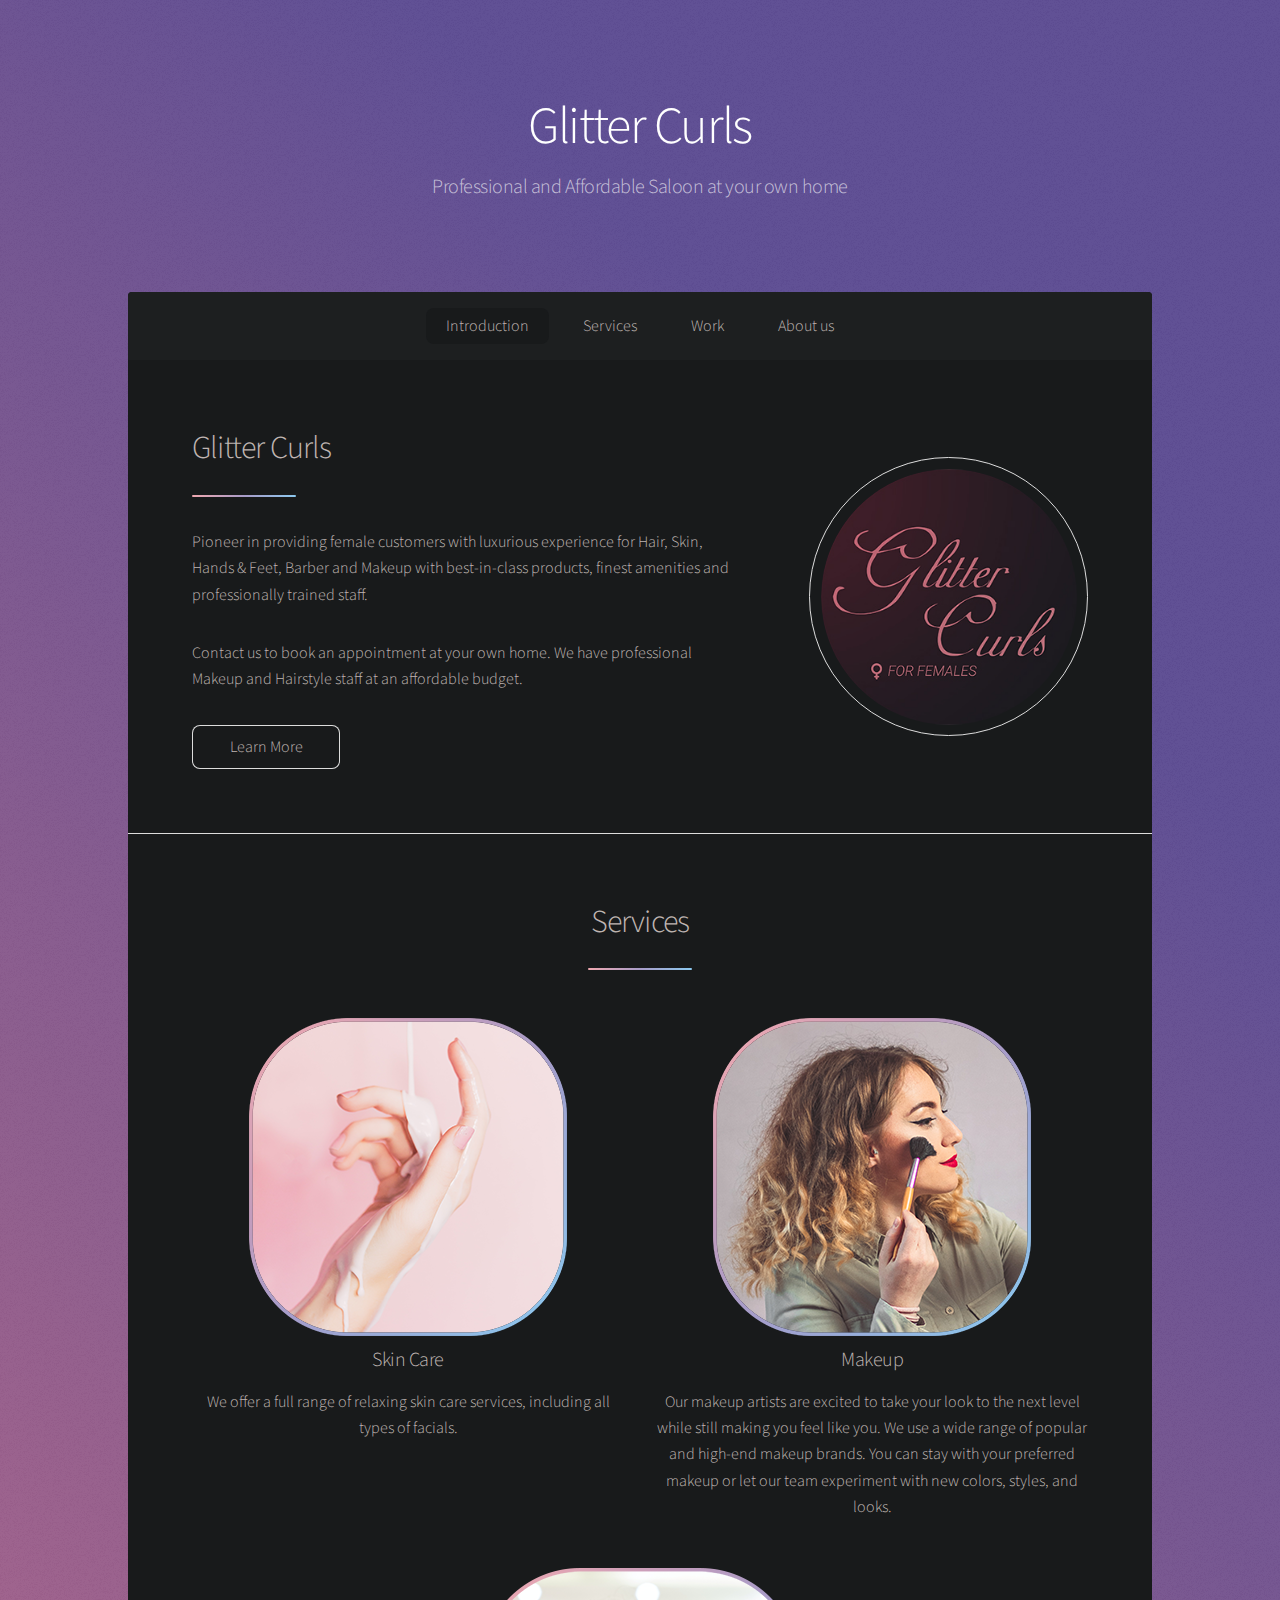
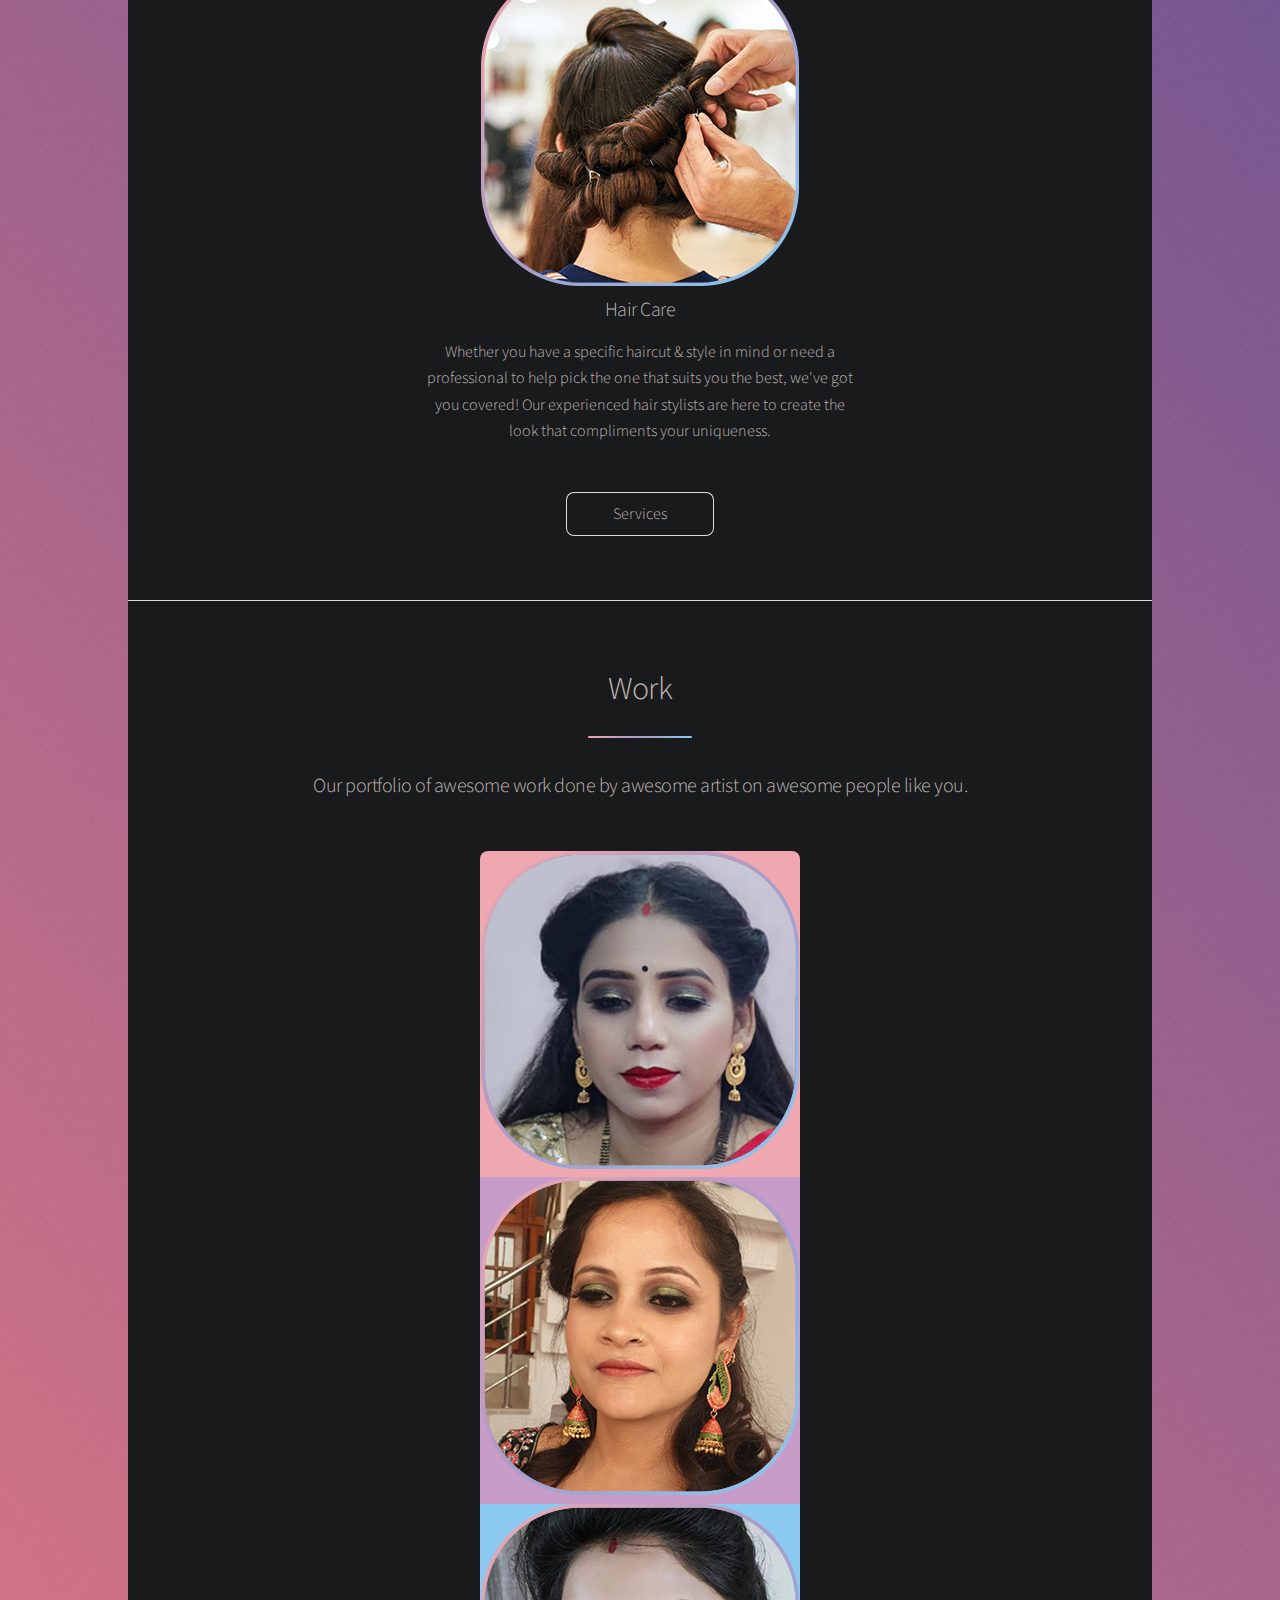
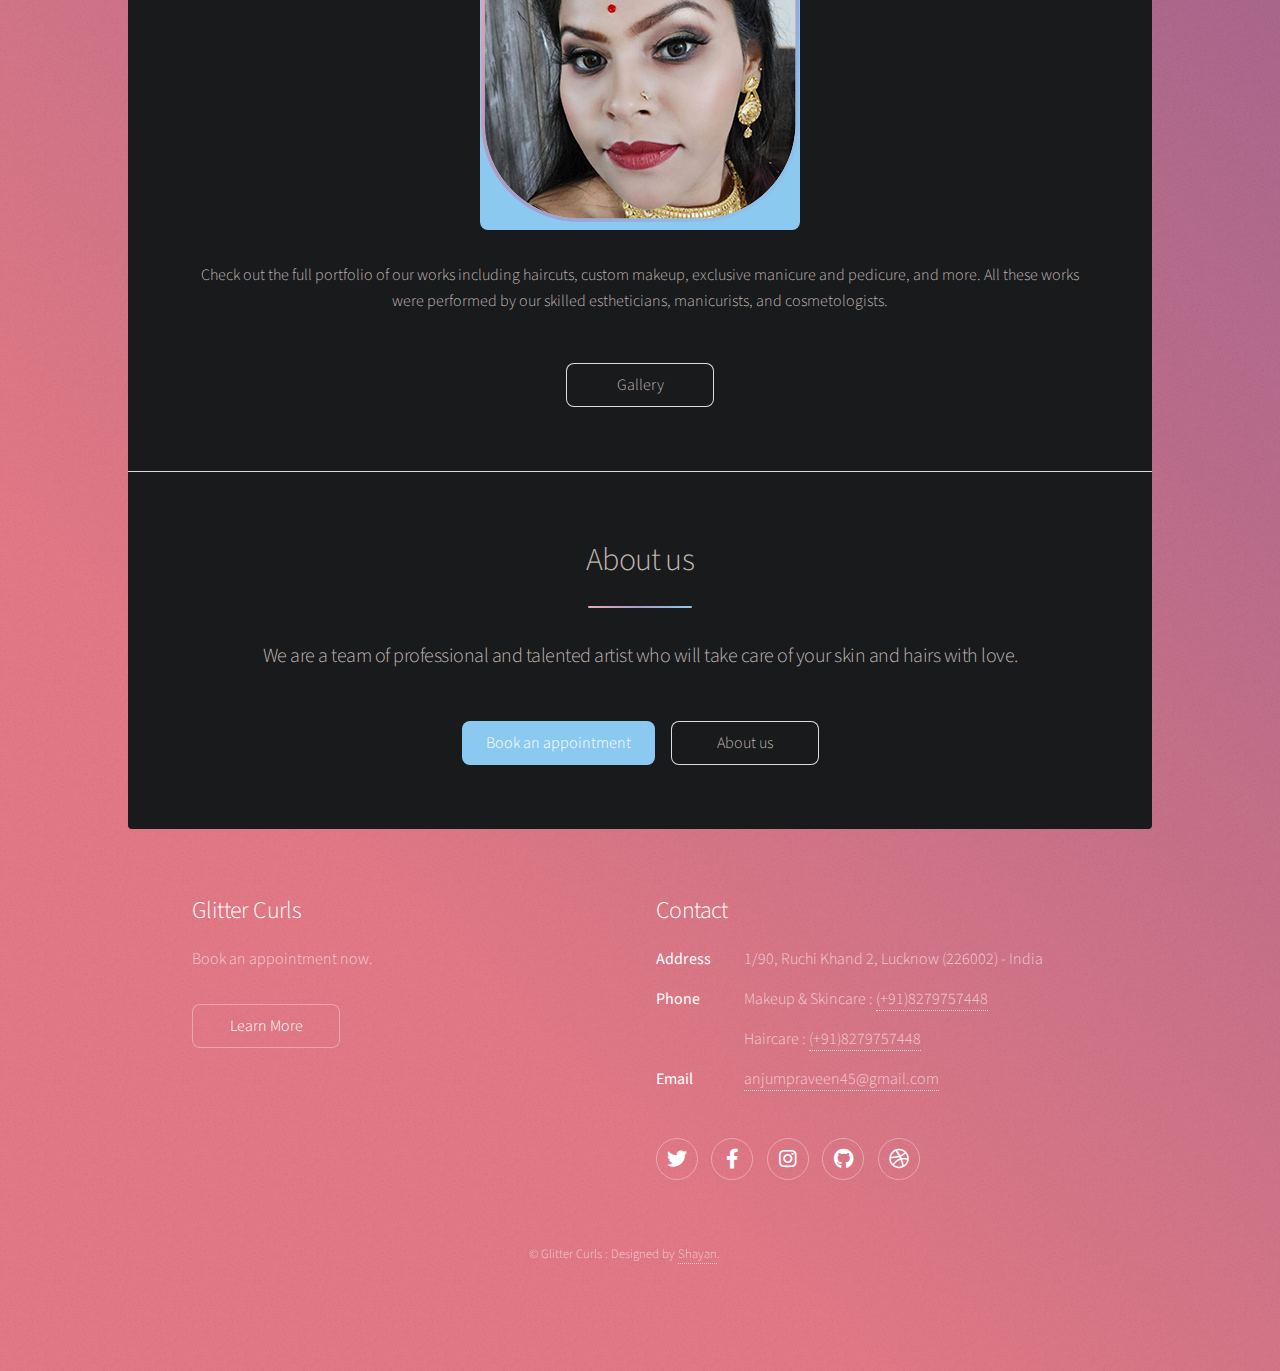
==== commit 0f483c8c: "Added Services" ====
--- a/index.html
+++ b/index.html
@@ -46,7 +46,7 @@
 										</header>
 										<p>Pioneer in providing female customers with luxurious experience for Hair, Skin, Hands & Feet, Barber and Makeup with best-in-class products, finest amenities and professionally trained staff.</p><p>Contact us to book an appointment at your own home. We have professional Makeup and Hairstyle staff at an affordable budget.</p>
 										<ul class="actions">
-											<li><a href="Appointment.html" class="button primary">Book an appointment</a></li>
+											<li><a href="About.html" class="button">Learn More</a></li>
 										</ul>
 									</div>
 									<span class="image"><img src="images/pic01.jpg" alt="" /></span>
@@ -77,7 +77,7 @@
 								</ul>
 								<footer class="major">
 									<ul class="actions special">
-										<li><a href="generic.html" class="button">Learn More</a></li>
+										<li><a href="services.html" class="button">Services</a></li>
 									</ul>
 								</footer>
 							</section>
@@ -113,7 +113,7 @@
 								<p class="major">Check out the full portfolio of our works including haircuts, custom makeup, exclusive manicure and pedicure, and more. All these works were performed by our skilled estheticians, manicurists, and cosmetologists.</p>
 								<footer class="major">
 									<ul class="actions special">
-										<li><a href="MoreWork.html" class="button">More</a></li>
+										<li><a href="MoreWork.html" class="button">Gallery</a></li>
 									</ul>
 								</footer>
 							</section>
@@ -127,7 +127,7 @@
 								<footer class="major">
 									<ul class="actions special">
 										<li><a href="Appointment.html" class="button primary">Book an appointment</a></li>
-										<li><a href="generic.html" class="button">Learn More</a></li>
+										<li><a href="About.html" class="button">About us</a></li>
 									</ul>
 								</footer>
 							</section>
@@ -149,7 +149,8 @@
 								<dt>Address</dt>
 								<dd>1/90, Ruchi Khand 2, Lucknow (226002) - India</dd>
 								<dt>Phone</dt>
-								<dd>(+91)8279757448</dd>
+								<dd>Makeup & Skincare : <a href="tel:8279757448">(+91)8279757448</a></dd>
+								<dd>Haircare : <a href="tel:8279757448">(+91)8279757448</a></dd>
 								<dt>Email</dt>
 								<dd><a href="mailto:anjumpraveen45@gmail.com">anjumpraveen45@gmail.com</a></dd>
 							</dl>
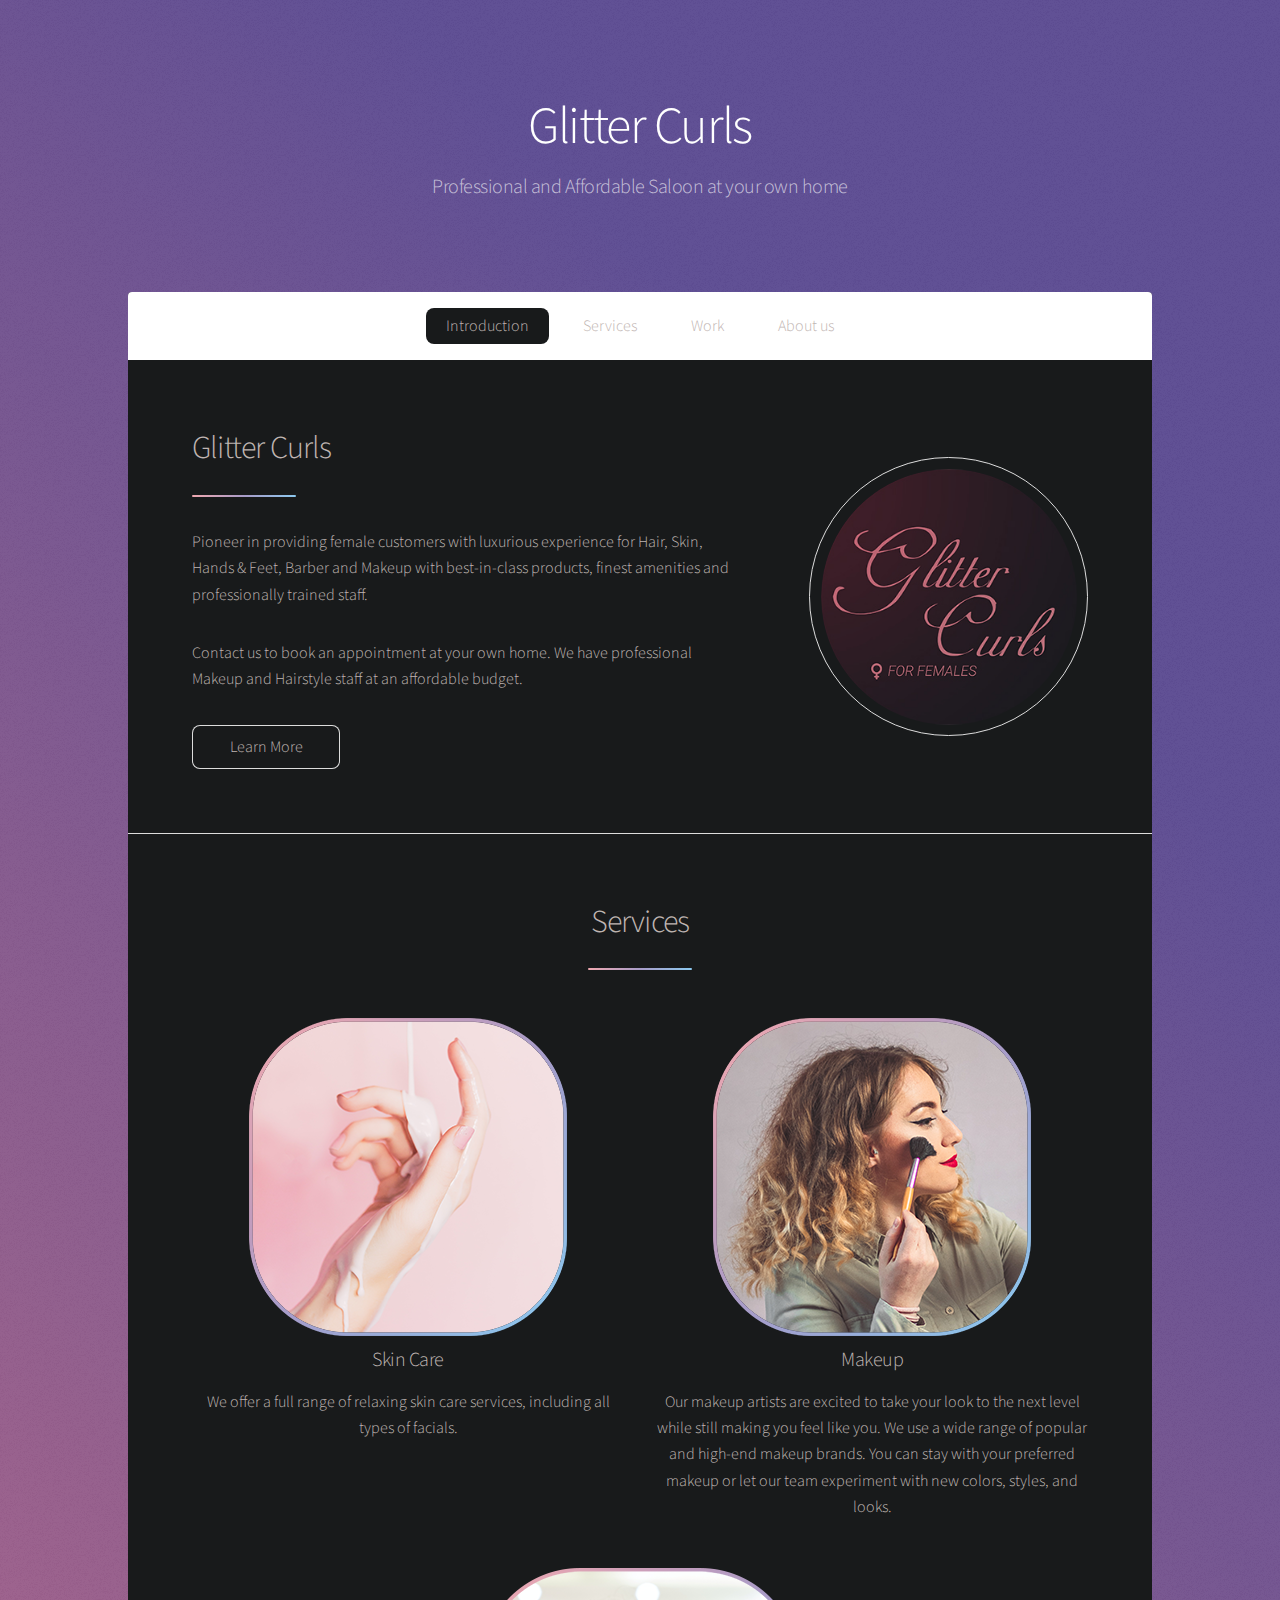
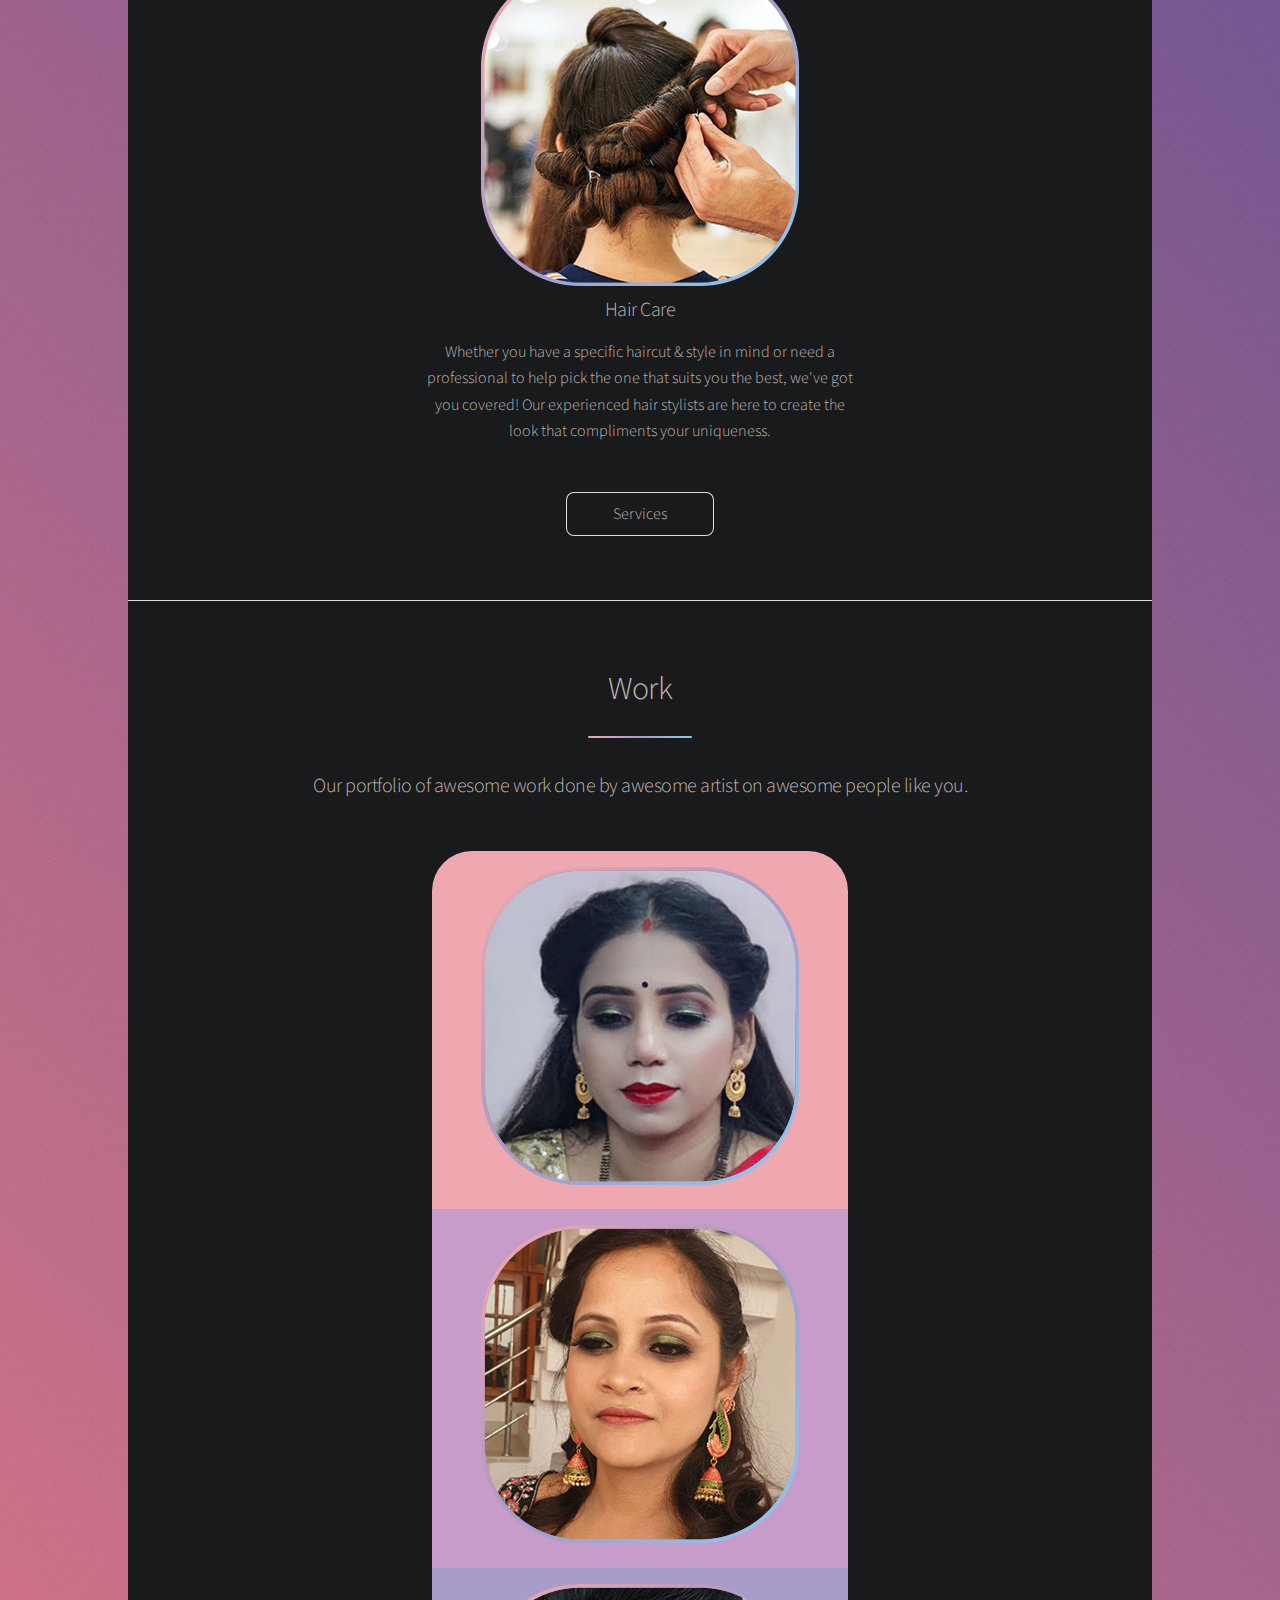
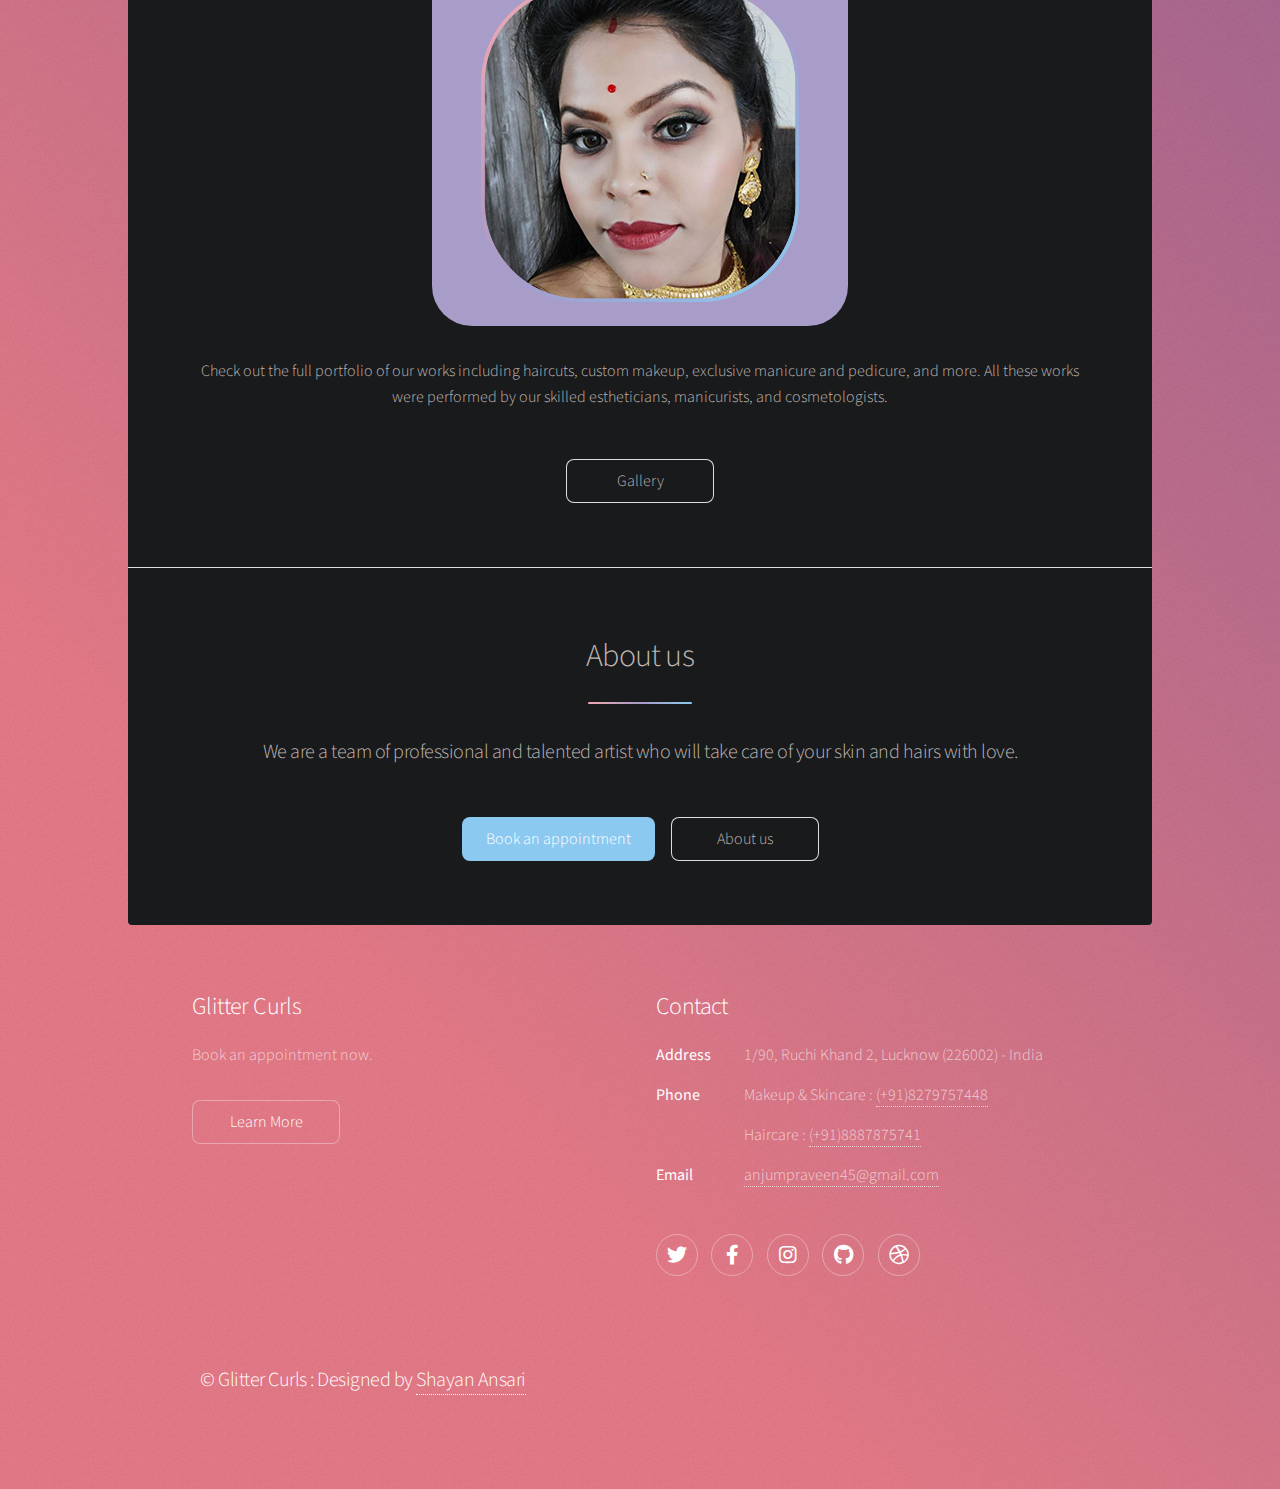
==== commit b00181c0: "Beta 1.2" ====
--- a/index.html
+++ b/index.html
@@ -4,177 +4,197 @@
 	mshayan02@gmail.com
 -->
 <html>
-	<head>
-		<title>Glitter Curls</title>
-		<link rel="icon" type="image/x-icon" href="images/favicon.png">
-		<meta charset="utf-8" />
-		<meta name="viewport" content="width=device-width, initial-scale=1, user-scalable=no" />
-		<link rel="stylesheet" href="assets/css/main.css" />
-		<noscript><link rel="stylesheet" href="assets/css/noscript.css" /></noscript>
-	</head>
+<head>
+
+	<!-- Google Tag Manager -->
+	<script>
+	(function (w, d, s, l, i) {
+			w[l] = w[l] || []; w[l].push({
+				'gtm.start':
+					new Date().getTime(), event: 'gtm.js'
+			}); var f = d.getElementsByTagName(s)[0],
+				j = d.createElement(s), dl = l != 'dataLayer' ? '&l=' + l : ''; j.async = true; j.src =
+					'https://www.googletagmanager.com/gtm.js?id=' + i + dl; f.parentNode.insertBefore(j, f);
+		})(window, document, 'script', 'dataLayer', 'GTM-P3SC76C');</script>
+	<!-- End Google Tag Manager -->
+
+	<title>Glitter Curls</title>
+	<link rel="icon" type="image/x-icon" href="images/favicon.png">
+	<meta charset="utf-8" />
+	<meta name="viewport" content="width=device-width, initial-scale=1, user-scalable=no" />
+	<link rel="stylesheet" href="assets/css/main.css" />
+	<noscript><link rel="stylesheet" href="assets/css/noscript.css" /></noscript>
+</head>
 	<body class="is-preload">
 
-		<!-- Wrapper -->
-			<div id="wrapper">
-
-				<!-- Header -->
-					<header id="header" class="alt">
-						<!--<span class="logo"><img src="images/logo.svg" alt="" /></span>-->
-						<h1>Glitter Curls</h1>
-						<p>Professional and Affordable Saloon at your own home<br /></p>
-					</header>
-
-				<!-- Nav -->
-					<nav id="nav">
-						<ul>
-							<li><a href="#intro" class="active">Introduction</a></li>
-							<li><a href="#first">Services</a></li>
-							<li><a href="#second">Work</a></li>
-							<li><a href="#cta">About us</a></li>
+	<!-- Google Tag Manager (noscript) -->
+	<noscript>
+		<iframe src="https://www.googletagmanager.com/ns.html?id=GTM-P3SC76C"
+				height="0" width="0" style="display:none;visibility:hidden"></iframe>
+	</noscript>
+	<!-- End Google Tag Manager (noscript) -->
+
+	<!-- Wrapper -->
+	<div id="wrapper">
+
+		<!-- Header -->
+		<header id="header" class="alt">
+			<!--<span class="logo"><img src="images/logo.svg" alt="" /></span>-->
+			<h1>Glitter Curls</h1>
+			<p>Professional and Affordable Saloon at your own home<br /></p>
+		</header>
+
+		<!-- Nav -->
+		<nav id="nav">
+			<ul>
+				<li><a href="#intro" class="active">Introduction</a></li>
+				<li><a href="#first">Services</a></li>
+				<li><a href="#second">Work</a></li>
+				<li><a href="#cta">About us</a></li>
+			</ul>
+		</nav>
+
+		<!-- Main -->
+		<div id="main">
+
+			<!-- Introduction -->
+			<section id="intro" class="main">
+				<div class="spotlight">
+					<div class="content">
+						<header class="major">
+							<h2>Glitter Curls</h2>
+						</header>
+						<p>Pioneer in providing female customers with luxurious experience for Hair, Skin, Hands & Feet, Barber and Makeup with best-in-class products, finest amenities and professionally trained staff.</p><p>Contact us to book an appointment at your own home. We have professional Makeup and Hairstyle staff at an affordable budget.</p>
+						<ul class="actions">
+							<li><a href="About.html" class="button">Learn More</a></li>
 						</ul>
-					</nav>
-
-				<!-- Main -->
-					<div id="main">
-
-						<!-- Introduction -->
-							<section id="intro" class="main">
-								<div class="spotlight">
-									<div class="content">
-										<header class="major">
-											<h2>Glitter Curls</h2>
-										</header>
-										<p>Pioneer in providing female customers with luxurious experience for Hair, Skin, Hands & Feet, Barber and Makeup with best-in-class products, finest amenities and professionally trained staff.</p><p>Contact us to book an appointment at your own home. We have professional Makeup and Hairstyle staff at an affordable budget.</p>
-										<ul class="actions">
-											<li><a href="About.html" class="button">Learn More</a></li>
-										</ul>
-									</div>
-									<span class="image"><img src="images/pic01.jpg" alt="" /></span>
-								</div>
-							</section>
-
-						<!-- First Section -->
-							<section id="first" class="main special">
-								<header class="major">
-									<h2>Services</h2>
-								</header>
-								<ul class="features">
-									<li>
-										<span class=""image"><img src="images/Services 1.png" alt=""></span>
-										<h3>Skin Care</h3>
-										<p>We offer a full range of relaxing skin care services, including all types of facials.</p>
-									</li>
-									<li>
-										<span class=""image"><img src="images/Services 2.png" alt=""></span>
-										<h3>Makeup</h3>
-										<p>Our makeup artists are excited to take your look to the next level while still making you feel like you. We use a wide range of popular and high-end makeup brands. You can stay with your preferred makeup or let our team experiment with new colors, styles, and looks.</p>
-									</li>
-									<li>
-										<span class=""image"><img src="images/Services 3.png" alt=""></span>
-										<h3>Hair Care</h3>
-										<p>Whether you have a specific haircut & style in mind or need a professional to help pick the one that suits you the best, we've got you covered! Our experienced hair stylists are here to create the look that compliments your uniqueness.</p>
-									</li>
-								</ul>
-								<footer class="major">
-									<ul class="actions special">
-										<li><a href="services.html" class="button">Services</a></li>
-									</ul>
-								</footer>
-							</section>
-
-						<!-- Second Section -->
-							<section id="second" class="main special">
-								<header class="major">
-									<h2>Work</h2>
-									<p>Our portfolio of awesome work done by awesome artist on awesome people like you.</p>
-								</header>
-								<ul class="statistics">
-									<li class="style1">
-										<span class=""image"><img src="images/Work6.png" alt=""></span>
-										<!--<strong>5,120</strong> Etiam-->
-									</li>
-									<li class="style2">
-										<span class=""image"><img src="images/Work2.png" alt=""></span>
-										<!--<strong>8,192</strong> Magna-->
-									</li>
-									<!--<li class="style3">
-										<span class=""image"><img src="images/Work5.png" alt=""></span>
-										<!--<strong>2,048</strong> Tempus
-									</li>-->
-									<!--<li class="style4">
-										<span class=""image"><img src="images/Work4.png" alt=""></span>
-										<!--<strong>4,096</strong> Aliquam
-									</li>-->
-									<li class="style5">
-										<span class=""image"><img src="images/Work4.png" alt=""></span>
-										<!--<strong>1,024</strong> Nullam-->
-									</li>
-								</ul>
-								<p class="major">Check out the full portfolio of our works including haircuts, custom makeup, exclusive manicure and pedicure, and more. All these works were performed by our skilled estheticians, manicurists, and cosmetologists.</p>
-								<footer class="major">
-									<ul class="actions special">
-										<li><a href="MoreWork.html" class="button">Gallery</a></li>
-									</ul>
-								</footer>
-							</section>
-
-						<!-- Get Started -->
-							<section id="cta" class="main special">
-								<header class="major">
-									<h2>About us</h2>
-									<p>We are a team of professional and talented artist who will take care of your skin and hairs with love.</p>
-								</header>
-								<footer class="major">
-									<ul class="actions special">
-										<li><a href="Appointment.html" class="button primary">Book an appointment</a></li>
-										<li><a href="About.html" class="button">About us</a></li>
-									</ul>
-								</footer>
-							</section>
-
 					</div>
-
-				<!-- Footer -->
-					<footer id="footer">
-						<section>
-							<h2>Glitter Curls</h2>
-							<p>Book an appointment now.</p>
-							<ul class="actions">
-								<li><a href="generic.html" class="button">Learn More</a></li>
-							</ul>
-						</section>
-						<section>
-							<h2>Contact</h2>
-							<dl class="alt">
-								<dt>Address</dt>
-								<dd>1/90, Ruchi Khand 2, Lucknow (226002) - India</dd>
-								<dt>Phone</dt>
-								<dd>Makeup & Skincare : <a href="tel:8279757448">(+91)8279757448</a></dd>
-								<dd>Haircare : <a href="tel:8279757448">(+91)8279757448</a></dd>
-								<dt>Email</dt>
-								<dd><a href="mailto:anjumpraveen45@gmail.com">anjumpraveen45@gmail.com</a></dd>
-							</dl>
-							<ul class="icons">
-								<li><a href="#" class="icon brands fa-twitter alt"><span class="label">Twitter</span></a></li>
-								<li><a href="#" class="icon brands fa-facebook-f alt"><span class="label">Facebook</span></a></li>
-								<li><a href="#" class="icon brands fa-instagram alt"><span class="label">Instagram</span></a></li>
-								<li><a href="#" class="icon brands fa-github alt"><span class="label">GitHub</span></a></li>
-								<li><a href="#" class="icon brands fa-dribbble alt"><span class="label">Dribbble</span></a></li>
-							</ul>
-						</section>
-						<p class="copyright">&copy; Glitter Curls : Designed by <a href="https://www.instagram.com/shayan.gg02/">Shayan</a>.</p>
-					</footer>
-
-			</div>
-
-		<!-- Scripts -->
-			<script src="assets/js/jquery.min.js"></script>
-			<script src="assets/js/jquery.scrollex.min.js"></script>
-			<script src="assets/js/jquery.scrolly.min.js"></script>
-			<script src="assets/js/browser.min.js"></script>
-			<script src="assets/js/breakpoints.min.js"></script>
-			<script src="assets/js/util.js"></script>
-			<script src="assets/js/main.js"></script>
-
-	</body>
+					<span class="image"><img src="images/pic01.jpg" alt="" /></span>
+				</div>
+			</section>
+
+			<!-- First Section -->
+			<section id="first" class="main special">
+				<header class="major">
+					<h2>Services</h2>
+				</header>
+				<ul class="features">
+					<li>
+						<span class="" image"><img src="images/Services 1.png" alt=""></span>
+						<h3>Skin Care</h3>
+						<p>We offer a full range of relaxing skin care services, including all types of facials.</p>
+					</li>
+					<li>
+						<span class="" image"><img src="images/Services 2.png" alt=""></span>
+						<h3>Makeup</h3>
+						<p>Our makeup artists are excited to take your look to the next level while still making you feel like you. We use a wide range of popular and high-end makeup brands. You can stay with your preferred makeup or let our team experiment with new colors, styles, and looks.</p>
+					</li>
+					<li>
+						<span class="" image"><img src="images/Services 3.png" alt=""></span>
+						<h3>Hair Care</h3>
+						<p>Whether you have a specific haircut & style in mind or need a professional to help pick the one that suits you the best, we've got you covered! Our experienced hair stylists are here to create the look that compliments your uniqueness.</p>
+					</li>
+				</ul>
+				<footer class="major">
+					<ul class="actions special">
+						<li><a href="services.html" class="button">Services</a></li>
+					</ul>
+				</footer>
+			</section>
+
+			<!-- Second Section -->
+			<section id="second" class="main special">
+				<header class="major">
+					<h2>Work</h2>
+					<p>Our portfolio of awesome work done by awesome artist on awesome people like you.</p>
+				</header>
+				<ul class="statistics">
+					<li class="style1">
+						<span class="" image"><img src="images/Work6.png" alt=""></span>
+						<!--<strong>5,120</strong> Etiam-->
+					</li>
+					<li class="style2">
+						<span class="" image"><img src="images/Work2.png" alt=""></span>
+						<!--<strong>8,192</strong> Magna-->
+					</li>
+					<!--<li class="style3">
+						<span class=""image"><img src="images/Work5.png" alt=""></span>
+						<!--<strong>2,048</strong> Tempus
+					</li>-->
+					<!--<li class="style4">
+						<span class=""image"><img src="images/Work4.png" alt=""></span>
+						<!--<strong>4,096</strong> Aliquam
+					</li>-->
+					<li class="style3">
+						<span class="" image"><img src="images/Work4.png" alt=""></span>
+						<!--<strong>1,024</strong> Nullam-->
+					</li>
+				</ul>
+				<p class="major">Check out the full portfolio of our works including haircuts, custom makeup, exclusive manicure and pedicure, and more. All these works were performed by our skilled estheticians, manicurists, and cosmetologists.</p>
+				<footer class="major">
+					<ul class="actions special">
+						<li><a href="MoreWork.html" class="button">Gallery</a></li>
+					</ul>
+				</footer>
+			</section>
+
+			<!-- Get Started -->
+			<section id="cta" class="main special">
+				<header class="major">
+					<h2>About us</h2>
+					<p>We are a team of professional and talented artist who will take care of your skin and hairs with love.</p>
+				</header>
+				<footer class="major">
+					<ul class="actions special">
+						<li><a href="Appointment.html" class="button primary">Book an appointment</a></li>
+						<li><a href="About.html" class="button">About us</a></li>
+					</ul>
+				</footer>
+			</section>
+
+		</div>
+
+		<!-- Footer -->
+		<footer id="footer">
+			<section>
+				<h2>Glitter Curls</h2>
+				<p>Book an appointment now.</p>
+				<ul class="actions">
+					<li><a href="about.html" class="button">Learn More</a></li>
+				</ul>
+			</section>
+			<section>
+				<h2>Contact</h2>
+				<dl class="alt">
+					<dt>Address</dt>
+					<dd>1/90, Ruchi Khand 2, Lucknow (226002) - India</dd>
+					<dt>Phone</dt>
+					<dd>Makeup & Skincare : <a href="tel:8279757448">(+91)8279757448</a></dd>
+					<dd>Haircare : <a href="tel:8887875741">(+91)8887875741</a></dd>
+					<dt>Email</dt>
+					<dd><a href="mailto:anjumpraveen45@gmail.com">anjumpraveen45@gmail.com</a></dd>
+				</dl>
+				<ul class="icons">
+					<li><a href="#" class="icon brands fa-twitter alt"><span class="label">Twitter</span></a></li>
+					<li><a href="#" class="icon brands fa-facebook-f alt"><span class="label">Facebook</span></a></li>
+					<li><a href="#" class="icon brands fa-instagram alt"><span class="label">Instagram</span></a></li>
+					<li><a href="#" class="icon brands fa-github alt"><span class="label">GitHub</span></a></li>
+					<li><a href="#" class="icon brands fa-dribbble alt"><span class="label">Dribbble</span></a></li>
+				</ul>
+			</section>
+			<p class="copyright"><h3>&copy; Glitter Curls : Designed by <a href="https://www.instagram.com/shayan.gg02/">Shayan Ansari</h3></a></p>
+		</footer>	
+
+	</div>
+
+	<!-- Scripts -->
+	<script src="assets/js/jquery.min.js"></script>
+	<script src="assets/js/jquery.scrollex.min.js"></script>
+	<script src="assets/js/jquery.scrolly.min.js"></script>
+	<script src="assets/js/browser.min.js"></script>
+	<script src="assets/js/breakpoints.min.js"></script>
+	<script src="assets/js/util.js"></script>
+	<script src="assets/js/main.js"></script>
+
+</body>
 </html>--- a/assets/css/main.css
+++ b/assets/css/main.css
@@ -1,10 +1,10 @@
 @import url(fontawesome-all.min.css);
 @import 'https://fonts.googleapis.com/css?family=Source+Sans+Pro:300,400';
 
-/*
-	Stellar by HTML5 UP
-	html5up.net | @ajlkn
-	Free for personal and commercial use under the CCA 3.0 license (html5up.net/license)
+/*
+	Stellar by HTML5 UP
+	html5up.net | @ajlkn
+	Free for personal and commercial use under the CCA 3.0 license (html5up.net/license)
 */
 
 html, body, div, span, applet, object,
@@ -147,7 +147,7 @@
 
 		}
 
-		@media screen and (max-width: 360px) {
+		@media screen and (max-width: 370px) {
 
 			body, input, select, textarea {
 				font-size: 11pt;
@@ -2414,6 +2414,13 @@
 				width: 100%;
 			}
 
+			/*Added by shayan*/
+			@media screen and (max-width: 480px) {
+					.image.main img {
+					width: 100%;
+				}
+			}
+
 /* List */
 
 	ol {
@@ -2712,10 +2719,12 @@
 		overflow-x: auto;
 	}
 
-	table {
-		margin: 0 0 2em 0;
-		width: 100%;
-	}
+table {
+	margin: 0 0 2em 0;
+	width: 100%;
+	border-collapse: separate;
+	background: rgba(100, 100, 100, 0);
+}
 
 		table tbody tr {
 			border: solid 1px;
@@ -2725,17 +2734,23 @@
 
 		table td {
 			padding: 0.75em 0.75em;
+			padding: 0.3em 1em;
+			font-size: 0.9em;
+			text-align: left;
 		}
 
 		table th {
-			font-size: 0.9em;
+			/*font-size: 0.9em;*/
+			font-size: 0.8em;
 			font-weight: 400;
-			padding: 0 0.75em 0.75em 0.75em;
+			padding: 0.5em 1em;
 			text-align: left;
 		}
 
 		table thead {
 			border-bottom: solid 2px;
+			font-size: 1.2em;
+			background-color: #532978;
 		}
 
 		table tfoot {
@@ -2768,20 +2783,24 @@
 				border-top: 0;
 			}
 
-	table tbody tr {
-		border-color: rgba(255, 255, 255, 0.35);
+	table tbody th, tr {
+		border-color: rgba(255, 255, 255, 0);
 	}
 
 		table tbody tr:nth-child(2n + 1) {
-			background-color: rgba(255, 255, 255, 0.075);
-		}
-
-	table th {
-		color: #ffffff;
+			/*
+			background-color: rgba(255, 255, 255, 0.075);*/
+		}
+
+	tr:nth-child(2n + 1){background-color: rgba(255, 255, 255, 0.04)}
+	tr:nth-child(2n){background-color: rgba(255, 255, 255, 0.02)}
+
+	table tr, th {
+		color: #dddddd;
 	}
 
 	table thead {
-		border-bottom-color: rgba(255, 255, 255, 0.35);
+		border-bottom-color: rgba(255, 255, 255, .75);
 	}
 
 	table tfoot {
@@ -2791,6 +2810,13 @@
 	table.alt tbody tr td {
 		border-color: rgba(255, 255, 255, 0.35);
 	}
+
+
+	tbody th:hover, tr:hover {
+		background-color: #adadad;
+		color: #222222;
+	}
+
 
 /* Features */
 
@@ -2884,6 +2910,7 @@
 			padding: 0;
 			color: #ffffff;
 			text-align: center;
+			padding: 1em 0em;
 		}
 
 			.statistics li.style1 {
@@ -2916,13 +2943,13 @@
 			}
 
 			.statistics li:first-child {
-				border-top-left-radius: 8px;
-				border-bottom-left-radius: 8px;
+				border-top-left-radius: 40px;
+				border-bottom-left-radius: 40px;
 			}
 
 			.statistics li:last-child {
-				border-top-right-radius: 8px;
-				border-bottom-right-radius: 8px;
+				border-top-right-radius: 40px;
+				border-bottom-right-radius: 40px;
 			}
 
 			.statistics li .icon {
@@ -2951,16 +2978,27 @@
 				width: 20em;
 				max-width: 100%;
 				margin: 0 auto 2em auto;
+
+				padding: 0em;
+				display: block;
+				width: 26em;
+				max-width: 100%;
+				margin: 0 auto 2em auto;
+
 			}
 
 				.statistics li:first-child {
 					border-bottom-left-radius: 0;
 					border-top-right-radius: 8px;
+					border-top-left-radius: 40px;
+					border-top-right-radius: 40px;
 				}
 
 				.statistics li:last-child {
 					border-top-right-radius: 0;
 					border-bottom-left-radius: 8px;
+					border-bottom-left-radius: 40px;
+					border-bottom-right-radius: 40px;
 				}
 
 				.statistics li .icon:before {
@@ -2969,6 +3007,10 @@
 
 				.statistics li strong, .statistics li b {
 					font-size: 2.5em;
+				}
+
+				.statistics li {
+					padding: 1em 0em;
 				}
 
 		}
@@ -3062,10 +3104,39 @@
 
 			.spotlight .image {
 				padding: 0.35em;
+				margin: 2em;
 			}
 
 				.spotlight .image img {
-					width: 12em;
+					width: 14em;
+				}
+
+		}
+
+		/*Added by shayan*/
+		@media screen and (max-width: 480px) {
+
+			.spotlight .image {
+				padding: 0.35em;
+				margin: 3em;
+			}
+
+				.spotlight .image img {
+					width: 14em;
+				}
+
+		}
+
+		/*Added by shayan*/
+		@media screen and (max-width: 370px) {
+
+			.spotlight .image {
+				padding: 0.35em;
+				margin-top: 9em;
+			}
+
+				.spotlight .image img {
+					width: 14em;
 				}
 
 		}
@@ -3190,7 +3261,7 @@
 
 		}
 
-		@media screen and (max-width: 360px) {
+		@media screen and (max-width: 370px) {
 
 			#header {
 				padding: 2.5em 1em 0.1em 1em ;
@@ -3226,8 +3297,9 @@
 		position: absolute;
 		width: 64em;
 		max-width: calc(100% - 4em);
-		padding: 1em;
-		background-color: #1d1f20;
+		/*padding: 1em;*/
+		padding: 1em 0em;
+		background-color: #ffffff;
 		border-top-left-radius: 0.25em;
 		border-top-right-radius: 0.25em;
 		cursor: default;
@@ -3299,7 +3371,8 @@
 				}
 
 					#nav ul li a:hover {
-						background-color: rgba(222, 222, 222, 0.25);
+						/*background-color: rgba(222, 222, 222, 0.25);*/
+						background-color: rgba(100, 100, 100, 0.25);
 					}
 
 					#nav ul li a.active {
@@ -3311,7 +3384,9 @@
 			position: fixed;
 			top: 0;
 			padding: 0.5em 1em;
-			background-color: rgba(247, 247, 247, 0.95);
+			/*background-color: rgba(247, 247, 247, 0.95);*/
+			background-color: #ffffff;
+			/*color: #ffffff;*/
 			border-top-left-radius: 0;
 			border-top-right-radius: 0;
 			z-index: 10000;
@@ -3325,7 +3400,14 @@
 					font-size: 0.9em;
 				}
 
-		@media screen and (max-width: 736px) {
+					/*My added class*/
+					#nav.alt ul li a:hover {
+						background-color: rgba(100, 100, 100, 0.25);
+					}
+
+		/* @media screen and (max-width: 736px) { */
+		/*Shayan copied this function
+		@media screen and (max-width: 0px) {
 
 			#nav {
 				display: none;
@@ -3336,8 +3418,153 @@
 				}
 
 		}
-
-/* Main */
+		*/
+
+		
+
+	@media screen and (max-width: 480px) {
+
+		#nav {
+			-moz-transition: background-color 0.2s ease, border-top-left-radius 0.2s ease, border-top-right-radius 0.2s ease, padding 0.2s ease;
+			-webkit-transition: background-color 0.2s ease, border-top-left-radius 0.2s ease, border-top-right-radius 0.2s ease, padding 0.2s ease;
+			-ms-transition: background-color 0.2s ease, border-top-left-radius 0.2s ease, border-top-right-radius 0.2s ease, padding 0.2s ease;
+			transition: background-color 0.2s ease, border-top-left-radius 0.2s ease, border-top-right-radius 0.2s ease, padding 0.2s ease;
+			background-color: #ffffff;
+			/*color: #bfb5b2; */
+			color: #bfb5b2;
+			position: absolute;
+			width: 64em;
+			/*max-width: calc(100% - 4em);*/
+			max-width: calc(100% - 2em);
+			/*padding: 1em;*/
+			padding: 1em 0em;
+			background-color: #ffffff;
+			border-top-left-radius: 0.25em;
+			border-top-right-radius: 0.25em;
+			cursor: default;
+			text-align: center;
+		}
+
+			#nav input, #nav select, #nav textarea {
+				color: #bfb5b2;
+			}
+
+			#nav a:hover {
+				color: #ffffff;
+			}
+
+			#nav strong, #nav b {
+				color: #bfb5b2;
+			}
+
+			#nav h1, #nav h2, #nav h3, #nav h4, #nav h5, #nav h6 {
+				color: #bfb5b2;
+			}
+
+			#nav blockquote {
+				border-left-color: #dddddd;
+			}
+
+			#nav code {
+				background: rgba(222, 222, 222, 0.25);
+				border-color: #dddddd;
+			}
+
+			#nav hr {
+				border-bottom-color: #dddddd;
+			}
+
+			#nav + #main {
+				padding-top: 4.25em;
+			}
+
+			#nav ul {
+				margin: 0;
+				padding: 0;
+				list-style: none;
+			}
+
+				#nav ul li {
+					-moz-transition: margin 0.2s ease;
+					-webkit-transition: margin 0.2s ease;
+					-ms-transition: margin 0.2s ease;
+					transition: margin 0.2s ease;
+					display: inline-block;
+					margin: 0 0.35em;
+					padding: 0;
+					vertical-align: middle;
+				}
+
+					#nav ul li a {
+						-moz-transition: font-size 0.2s ease;
+						-webkit-transition: font-size 0.2s ease;
+						-ms-transition: font-size 0.2s ease;
+						transition: font-size 0.2s ease;
+						display: inline-block;
+						height: 2.25em;
+						line-height: 2.25em;
+						padding: 0 1.25em;
+						border: 0;
+						border-radius: 8px;
+						box-shadow: inset 0 0 0 1px transparent;
+					}
+
+						#nav ul li a:hover {
+							/*background-color: rgba(222, 222, 222, 0.25);*/
+							background-color: rgba(100, 100, 100, 0.25);
+						}
+
+						#nav ul li a.active {
+							background-color: #181a1b;
+							box-shadow: none;
+						}
+
+			#nav.alt {
+				position: fixed;
+				top: 0;
+				padding: 0.5em 1em;
+				/*background-color: rgba(247, 247, 247, 0.95);*/
+				background-color: #ffffff;
+				/*color: #ffffff;*/
+				border-top-left-radius: 0;
+				border-top-right-radius: 0;
+				z-index: 10000;
+			}
+
+				#nav.alt ul li {
+					margin: 0 0.175em;
+				}
+
+					#nav.alt ul li a {
+						font-size: 0.9em;
+					}
+
+						/*My added class*/
+						#nav.alt ul li a:hover {
+							background-color: rgba(100, 100, 100, 0.25);
+						}
+	}
+
+	@media screen and (max-width: 370px) {
+
+			#nav {
+				/*max-width: calc(100% - 4em);*/
+				max-width: calc(100%);
+				/*padding: 1em;*/
+				padding: 1em 0em;
+			}
+
+				#nav + #main {
+					padding-top: 0;
+				}
+
+		}
+
+
+
+
+
+	/* Main */
 
 	#main {
 		background-color: #181a1b;
@@ -3521,7 +3748,7 @@
 		#main .formerize-placeholder {
 			color: rgba(99, 99, 99, 0.25) !important;
 		} */
-		
+
 		#main ::-webkit-input-placeholder {
 			color: #dbd5d3 !important;
 		}
@@ -3583,9 +3810,9 @@
 			border-color: #dddddd;
 		}
 
+		/*Shayan
 			#main table tbody tr:nth-child(2n + 1) {
 				background-color: rgba(222, 222, 222, 0.25);
-			}
 
 		#main table th {
 			color: #bfb5b2;
@@ -3602,13 +3829,14 @@
 		#main table.alt tbody tr td {
 			border-color: #dddddd;
 		}
+			}*/
 
 		#main .spotlight .image {
 			border-color: #dddddd;
 		}
 
 		#main > .main {
-			padding: 5em 5em 3em 5em ;
+			padding: 5em 5em 3em 5em;
 			border-top: solid 1px #dddddd;
 		}
 
@@ -3632,81 +3860,81 @@
 					border-bottom-left-radius: 0;
 				}
 
-		@media screen and (max-width: 1280px) {
+	@media screen and (max-width: 1280px) {
+
+		#main > .main {
+			padding: 4em 4em 2em 4em;
+		}
+
+			#main > .main > .image.main:first-child {
+				margin: -4em 0 4em -4em;
+				width: calc(100% + 8em);
+			}
+	}
+
+	@media screen and (max-width: 980px) {
+
+		#main > .main {
+			padding: 4em 3em 2em 3em;
+		}
+
+			#main > .main > .image.main:first-child {
+				margin: -4em 0 4em -3em;
+				width: calc(100% + 6em);
+			}
+	}
+
+	@media screen and (max-width: 736px) {
+
+		#main > .main {
+			padding: 3em 2em 1em 2em;
+		}
+
+			#main > .main > .image.main:first-child {
+				margin: -3em 0 2em -2em;
+				width: calc(100% + 4em);
+			}
+	}
+
+	@media screen and (max-width: 480px) {
+
+		#main > .main {
+			padding: 3em 1.5em 1em 1.5em;
+			/*Added by Shayan*/
+			padding: 3em .7em 1em .7em;
+		}
+
+			#main > .main > .image.main:first-child {
+				margin: -3em 0 1.5em -1.5em;
+				width: calc(100% + 3em);
+			}
+
+	}
+
+	@media screen and (max-width: 370px) {
+
+		#main {
+			border-radius: 0;
+		}
 
 			#main > .main {
-				padding: 4em 4em 2em 4em ;
+				padding: 2.5em 1em 0.5em 1em;
+				/*Added by Shayan*/
+				padding: 2.5em .5em 0.5em .5em;
 			}
 
 				#main > .main > .image.main:first-child {
-					margin: -4em 0 4em -4em;
-					width: calc(100% + 8em);
-				}
-
-		}
-
-		@media screen and (max-width: 980px) {
-
-			#main > .main {
-				padding: 4em 3em 2em 3em ;
-			}
-
-				#main > .main > .image.main:first-child {
-					margin: -4em 0 4em -3em;
-					width: calc(100% + 6em);
-				}
-
-		}
-
-		@media screen and (max-width: 736px) {
-
-			#main > .main {
-				padding: 3em 2em 1em 2em ;
-			}
-
-				#main > .main > .image.main:first-child {
-					margin: -3em 0 2em -2em;
-					width: calc(100% + 4em);
-				}
-
-		}
-
-		@media screen and (max-width: 480px) {
-
-			#main > .main {
-				padding: 3em 1.5em 1em 1.5em ;
-			}
-
-				#main > .main > .image.main:first-child {
-					margin: -3em 0 1.5em -1.5em;
-					width: calc(100% + 3em);
-				}
-
-		}
-
-		@media screen and (max-width: 360px) {
-
-			#main {
-				border-radius: 0;
-			}
-
-				#main > .main {
-					padding: 2.5em 1em 0.5em 1em ;
-				}
-
-					#main > .main > .image.main:first-child {
-						margin: -2.5em 0 1.5em -1em;
-						width: calc(100% + 2em);
+					margin: -2.5em 0 1.5em -1em;
+					width: calc(100% + 2em);
+					border-radius: 0;
+				}
+
+					#main > .main > .image.main:first-child img {
 						border-radius: 0;
 					}
-
-						#main > .main > .image.main:first-child img {
-							border-radius: 0;
-						}
-
-		}
-
-/* Footer */
+	}
+
+	/* Footer */
 
 	#footer {
 		display: -moz-flex;
@@ -3717,7 +3945,7 @@
 		-webkit-flex-wrap: wrap;
 		-ms-flex-wrap: wrap;
 		flex-wrap: wrap;
-		padding: 5em 5em 3em 5em ;
+		padding: 5em 5em 3em 5em;
 		width: calc(100% + 2em);
 		margin: 0 0 3em -2em;
 	}
@@ -3734,60 +3962,55 @@
 			text-align: center;
 		}
 
-		@media screen and (max-width: 1280px) {
-
-			#footer {
-				padding: 4em 4em 2em 4em ;
-			}
-
-		}
-
-		@media screen and (max-width: 980px) {
-
-			#footer {
-				padding: 4em 3em 2em 3em ;
-				display: block;
-				margin: 0 0 3em 0;
+	@media screen and (max-width: 1280px) {
+
+		#footer {
+			padding: 4em 4em 2em 4em;
+		}
+	}
+
+	@media screen and (max-width: 980px) {
+
+		#footer {
+			padding: 4em 3em 2em 3em;
+			display: block;
+			margin: 0 0 3em 0;
+			width: 100%;
+		}
+
+			#footer > * {
 				width: 100%;
-			}
-
-				#footer > * {
-					width: 100%;
-					margin-left: 0;
-					margin-bottom: 3em;
-				}
-
-				#footer .copyright {
-					text-align: left;
-				}
-
-		}
-
-		@media screen and (max-width: 736px) {
-
-			#footer {
-				padding: 3em 2em 1em 2em ;
-			}
-
-		}
-
-		@media screen and (max-width: 480px) {
-
-			#footer {
-				padding: 3em 1.5em 1em 1.5em ;
-			}
-
-		}
-
-		@media screen and (max-width: 480px) {
-
-			#footer {
-				padding: 2.5em 1em 0.5em 1em ;
-			}
-
-		}
-
-/* Wrapper */
+				margin-left: 0;
+				margin-bottom: 3em;
+			}
+
+			#footer .copyright {
+				text-align: left;
+			}
+	}
+
+	@media screen and (max-width: 736px) {
+
+		#footer {
+			padding: 3em 2em 1em 2em;
+		}
+	}
+
+	@media screen and (max-width: 480px) {
+
+		#footer {
+			padding: 3em 1.5em 1em 1.5em;
+		}
+	}
+
+	@media screen and (max-width: 480px) {
+
+		#footer {
+			padding: 2.5em 1em 0.5em 1em;
+		}
+	}
+
+	/* Wrapper */
 
 	#wrapper {
 		width: 64em;
@@ -3795,18 +4018,16 @@
 		margin: 0 auto;
 	}
 
-		@media screen and (max-width: 480px) {
-
-			#wrapper {
-				max-width: calc(100% - 2em);
-			}
-
-		}
-
-		@media screen and (max-width: 360px) {
-
-			#wrapper {
-				max-width: 100%;
-			}
-
-		}+	@media screen and (max-width: 480px) {
+
+		#wrapper {
+			max-width: calc(100% - 2em);
+		}
+	}
+
+	@media screen and (max-width: 370px) {
+
+		#wrapper {
+			max-width: 100%;
+		}
+	}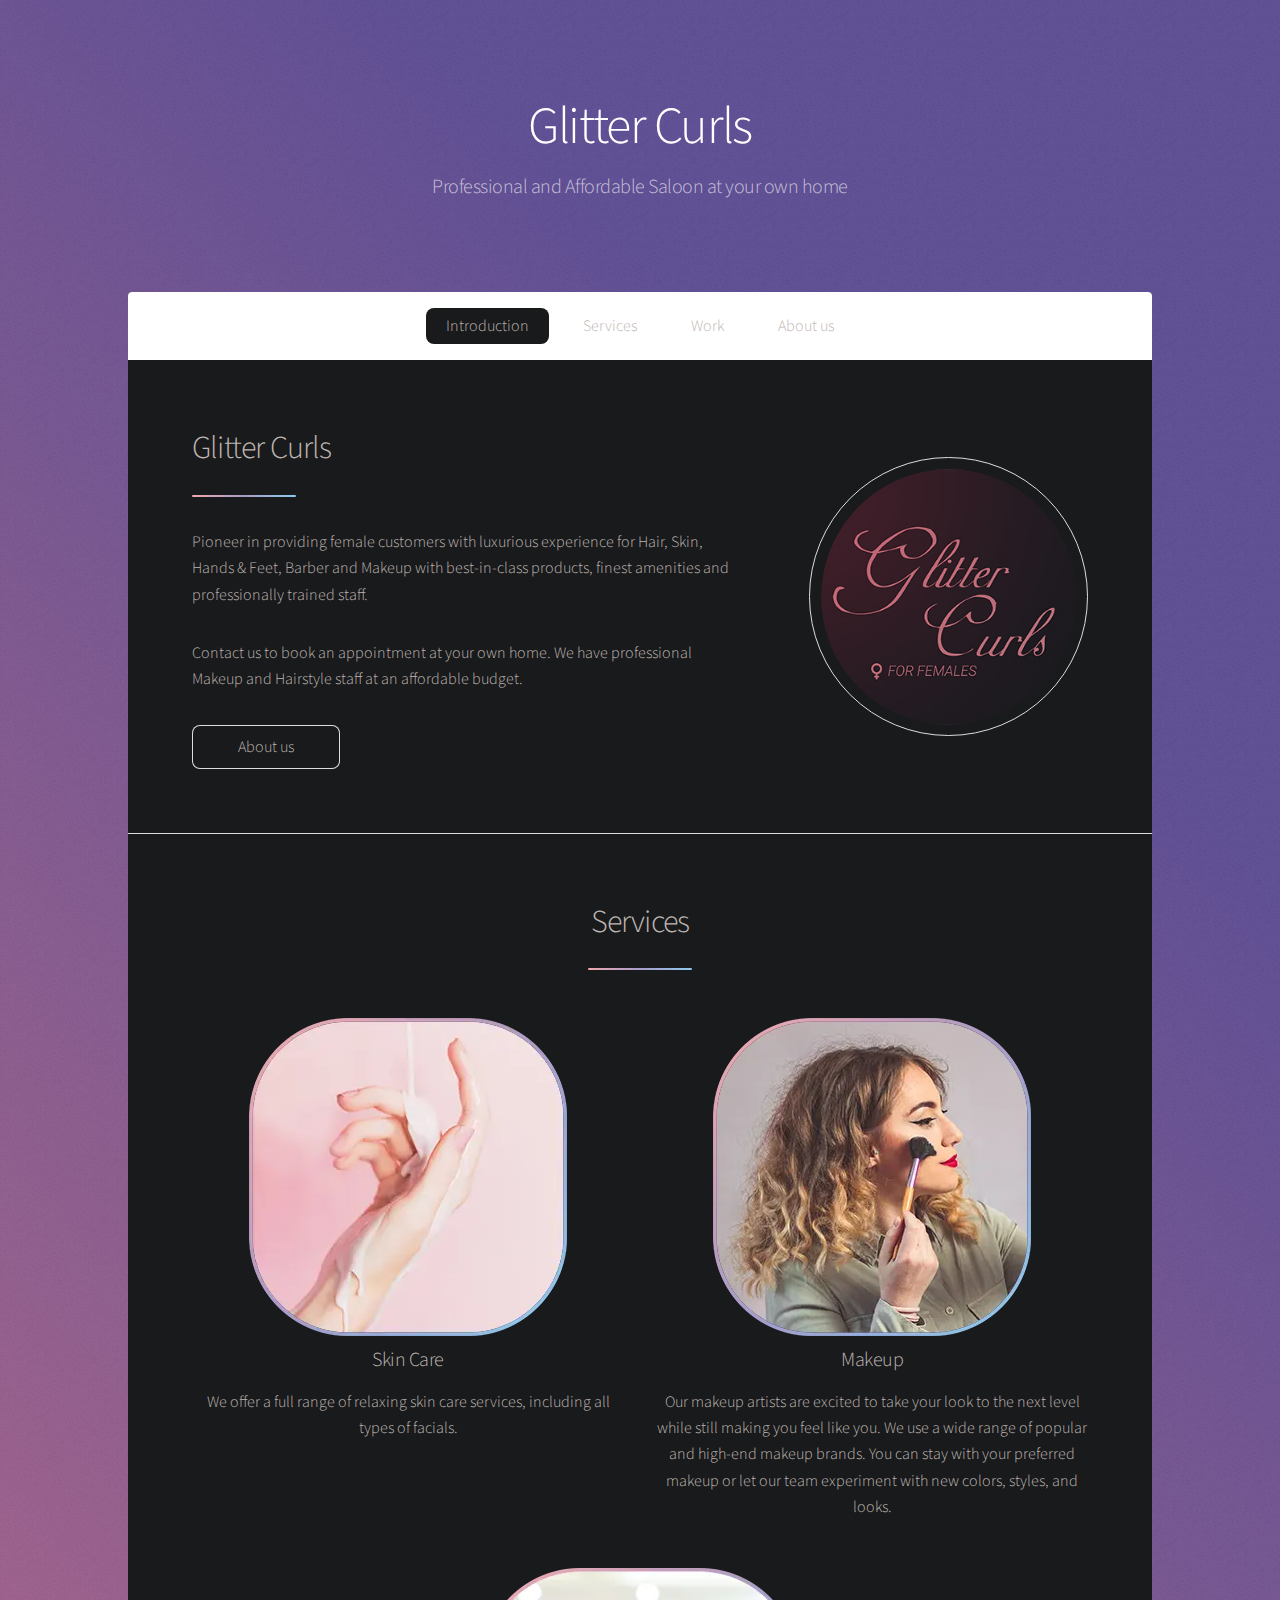
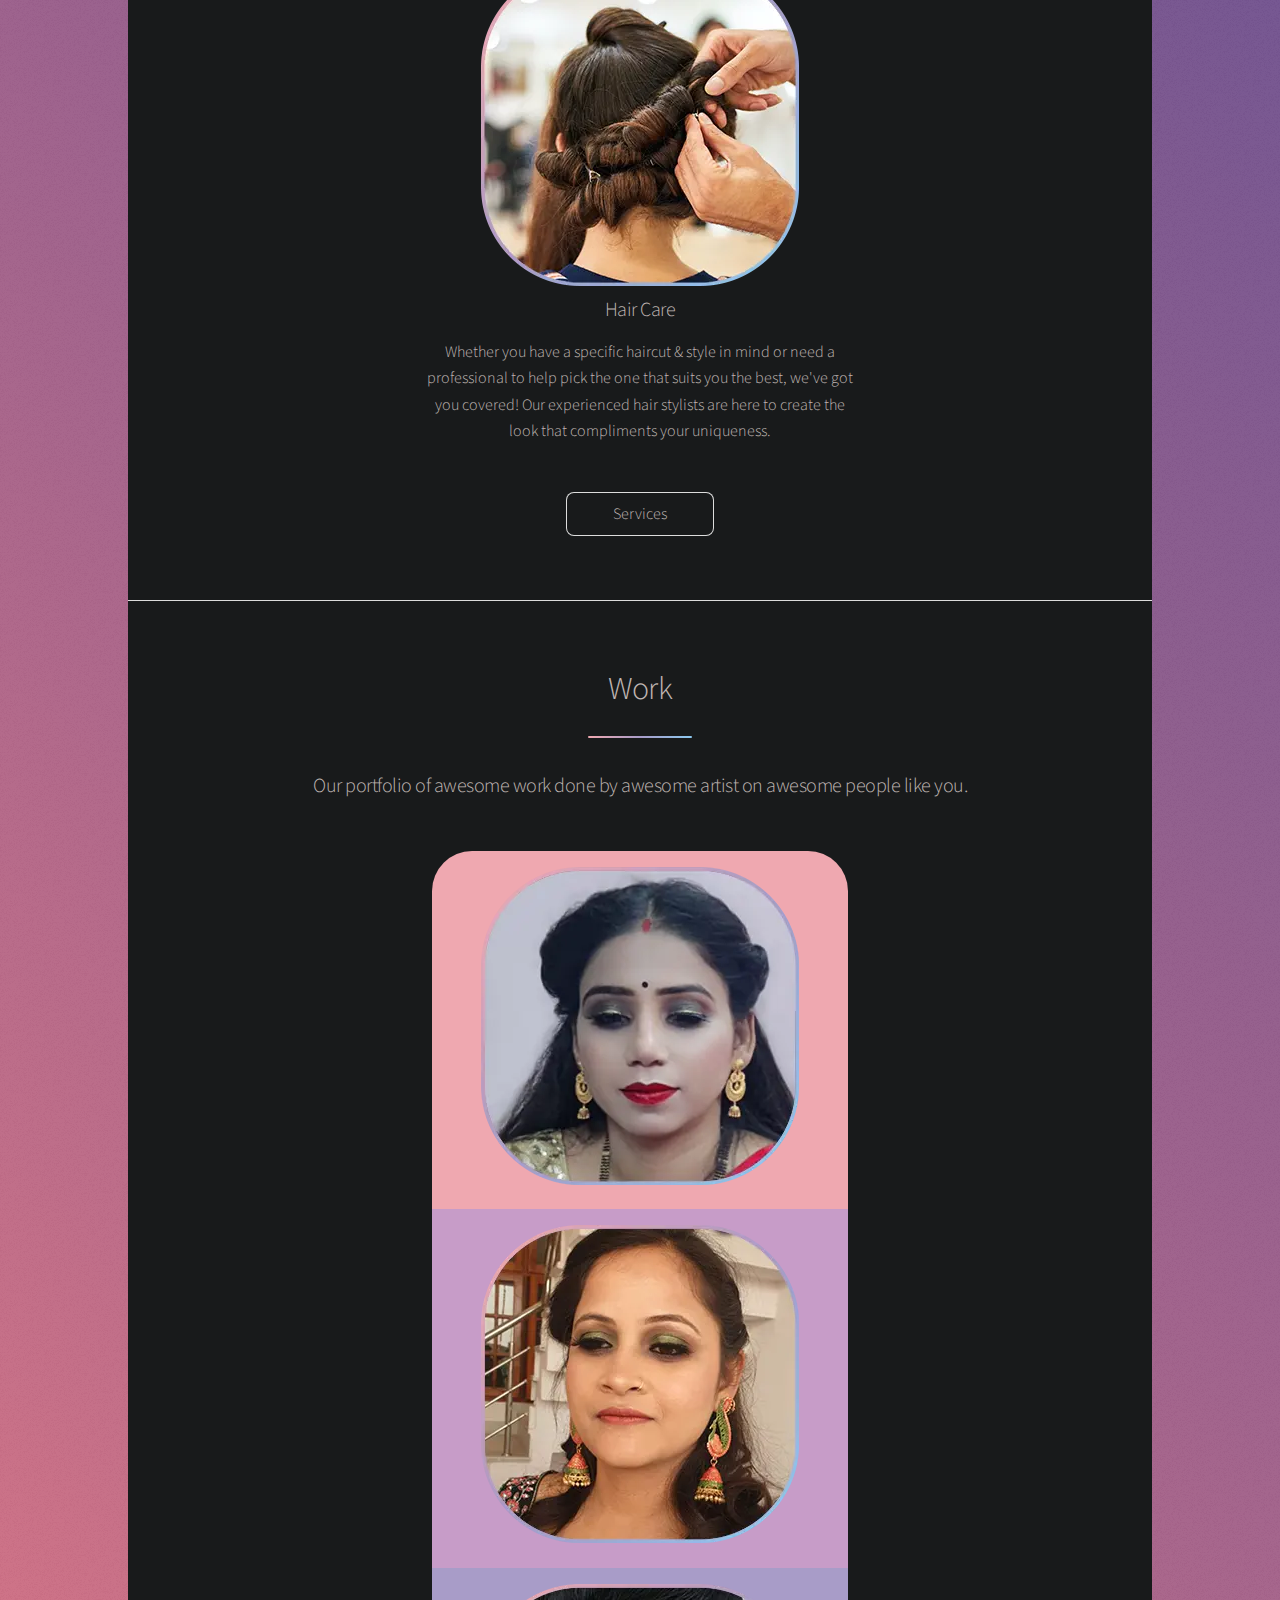
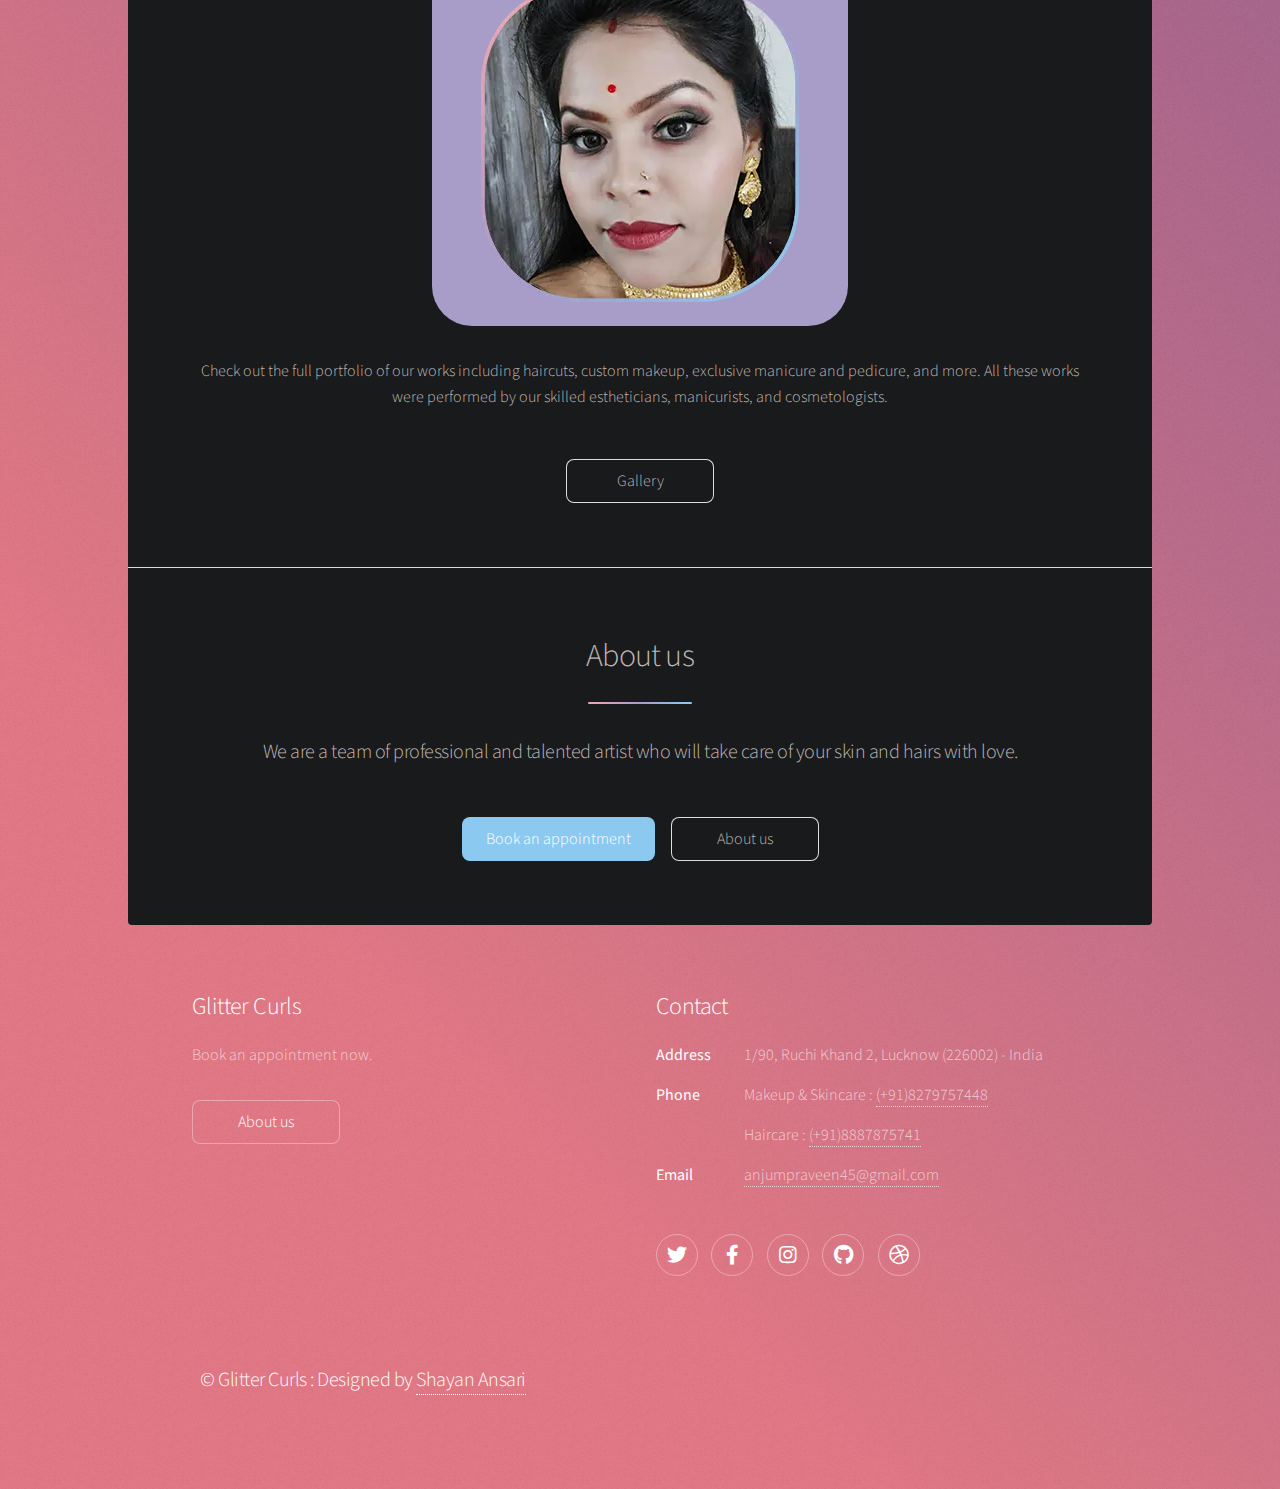
==== commit 80d108e7: "Image + bug fixes" ====
--- a/index.html
+++ b/index.html
@@ -5,6 +5,12 @@
 -->
 <html>
 <head>
+
+	<meta name="description" content="Glitter Curls - Professional and Affordable Saloon at your own home">
+	
+	<meta name="author" content="Shayan">
+	
+	<meta name="keywords" content="Salon, Parlour, Skincare, Makeup, Haircare, Haircut, Glitter Curls">
 
 	<!-- Google Tag Manager -->
 	<script>
@@ -19,12 +25,14 @@
 	<!-- End Google Tag Manager -->
 
 	<title>Glitter Curls</title>
-	<link rel="icon" type="image/x-icon" href="images/favicon.png">
+	<link rel="icon" type="image/x-icon" href="images/favicon.webp">
 	<meta charset="utf-8" />
 	<meta name="viewport" content="width=device-width, initial-scale=1, user-scalable=no" />
 	<link rel="stylesheet" href="assets/css/main.css" />
 	<noscript><link rel="stylesheet" href="assets/css/noscript.css" /></noscript>
+	
 </head>
+
 	<body class="is-preload">
 
 	<!-- Google Tag Manager (noscript) -->
@@ -41,7 +49,7 @@
 		<header id="header" class="alt">
 			<!--<span class="logo"><img src="images/logo.svg" alt="" /></span>-->
 			<h1>Glitter Curls</h1>
-			<p>Professional and Affordable Saloon at your own home<br /></p>
+			<p>Professional and Affordable Saloon at your own home<br/></p>
 		</header>
 
 		<!-- Nav -->
@@ -66,10 +74,10 @@
 						</header>
 						<p>Pioneer in providing female customers with luxurious experience for Hair, Skin, Hands & Feet, Barber and Makeup with best-in-class products, finest amenities and professionally trained staff.</p><p>Contact us to book an appointment at your own home. We have professional Makeup and Hairstyle staff at an affordable budget.</p>
 						<ul class="actions">
-							<li><a href="About.html" class="button">Learn More</a></li>
+							<li><a href="About.html" class="button">About us</a></li>
 						</ul>
 					</div>
-					<span class="image"><img src="images/pic01.jpg" alt="" /></span>
+					<span class="image"><img src="images/pic01.jpg" alt="Logo" /></span>
 				</div>
 			</section>
 
@@ -80,17 +88,17 @@
 				</header>
 				<ul class="features">
 					<li>
-						<span class="" image"><img src="images/Services 1.png" alt=""></span>
+						<span class="" image"><img src="images/Services 1.webp" alt="Skincare"></span>
 						<h3>Skin Care</h3>
 						<p>We offer a full range of relaxing skin care services, including all types of facials.</p>
 					</li>
 					<li>
-						<span class="" image"><img src="images/Services 2.png" alt=""></span>
+						<span class="" image"><img src="images/Services 2.webp" alt="Makeup"></span>
 						<h3>Makeup</h3>
 						<p>Our makeup artists are excited to take your look to the next level while still making you feel like you. We use a wide range of popular and high-end makeup brands. You can stay with your preferred makeup or let our team experiment with new colors, styles, and looks.</p>
 					</li>
 					<li>
-						<span class="" image"><img src="images/Services 3.png" alt=""></span>
+						<span class="" image"><img src="images/Services 3.webp" alt="Haircut"></span>
 						<h3>Hair Care</h3>
 						<p>Whether you have a specific haircut & style in mind or need a professional to help pick the one that suits you the best, we've got you covered! Our experienced hair stylists are here to create the look that compliments your uniqueness.</p>
 					</li>
@@ -110,23 +118,23 @@
 				</header>
 				<ul class="statistics">
 					<li class="style1">
-						<span class="" image"><img src="images/Work6.png" alt=""></span>
+						<span class="" image"><img src="images/Work6.webp" alt="Portfolio Work 1"></span>
 						<!--<strong>5,120</strong> Etiam-->
 					</li>
 					<li class="style2">
-						<span class="" image"><img src="images/Work2.png" alt=""></span>
+						<span class="" image"><img src="images/Work2.webp" alt="Portfolio Work 2"></span>
 						<!--<strong>8,192</strong> Magna-->
 					</li>
 					<!--<li class="style3">
-						<span class=""image"><img src="images/Work5.png" alt=""></span>
+						<span class=""image"><img src="images/Work5.webp" alt=""></span>
 						<!--<strong>2,048</strong> Tempus
 					</li>-->
 					<!--<li class="style4">
-						<span class=""image"><img src="images/Work4.png" alt=""></span>
+						<span class=""image"><img src="images/Work4.webp" alt=""></span>
 						<!--<strong>4,096</strong> Aliquam
 					</li>-->
 					<li class="style3">
-						<span class="" image"><img src="images/Work4.png" alt=""></span>
+						<span class="" image"><img src="images/Work4.webp" alt="Portfolio Work 3"></span>
 						<!--<strong>1,024</strong> Nullam-->
 					</li>
 				</ul>
@@ -160,7 +168,7 @@
 				<h2>Glitter Curls</h2>
 				<p>Book an appointment now.</p>
 				<ul class="actions">
-					<li><a href="about.html" class="button">Learn More</a></li>
+					<li><a href="About.html" class="button">About us</a></li>
 				</ul>
 			</section>
 			<section>
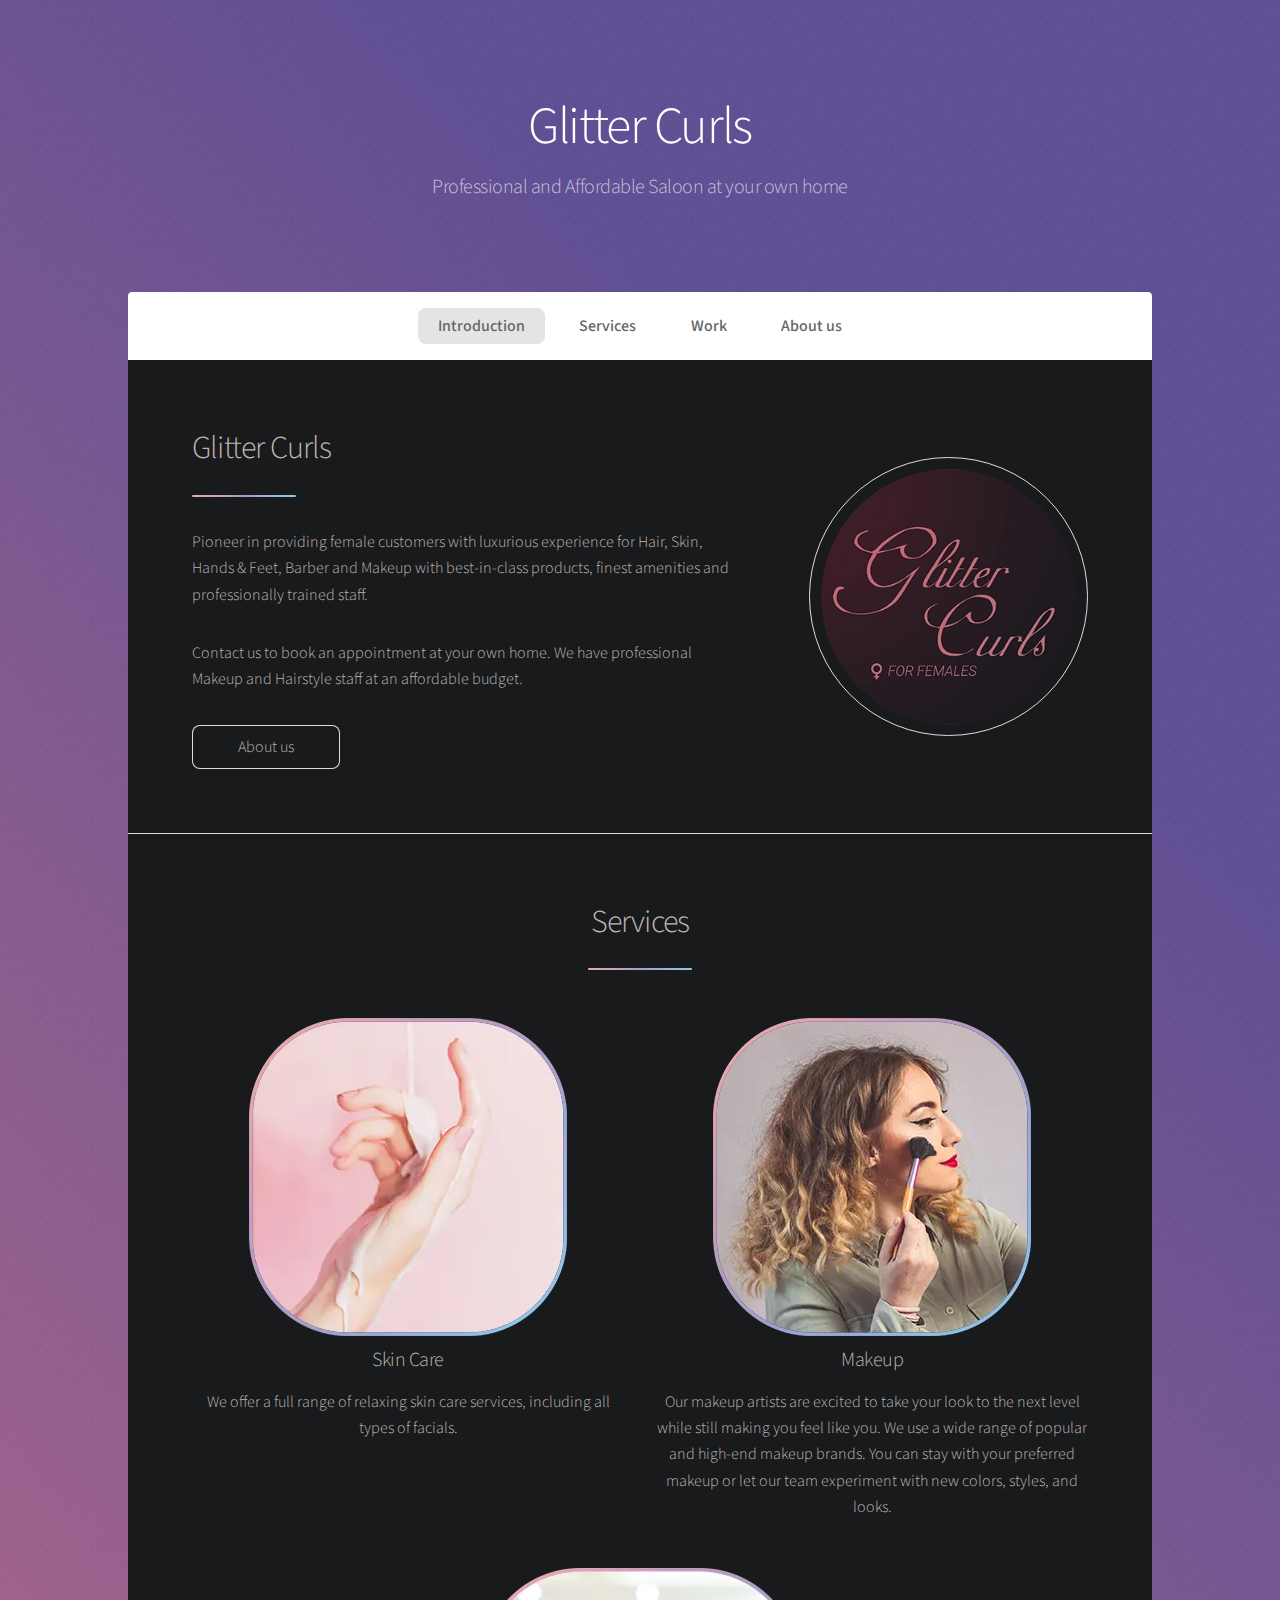
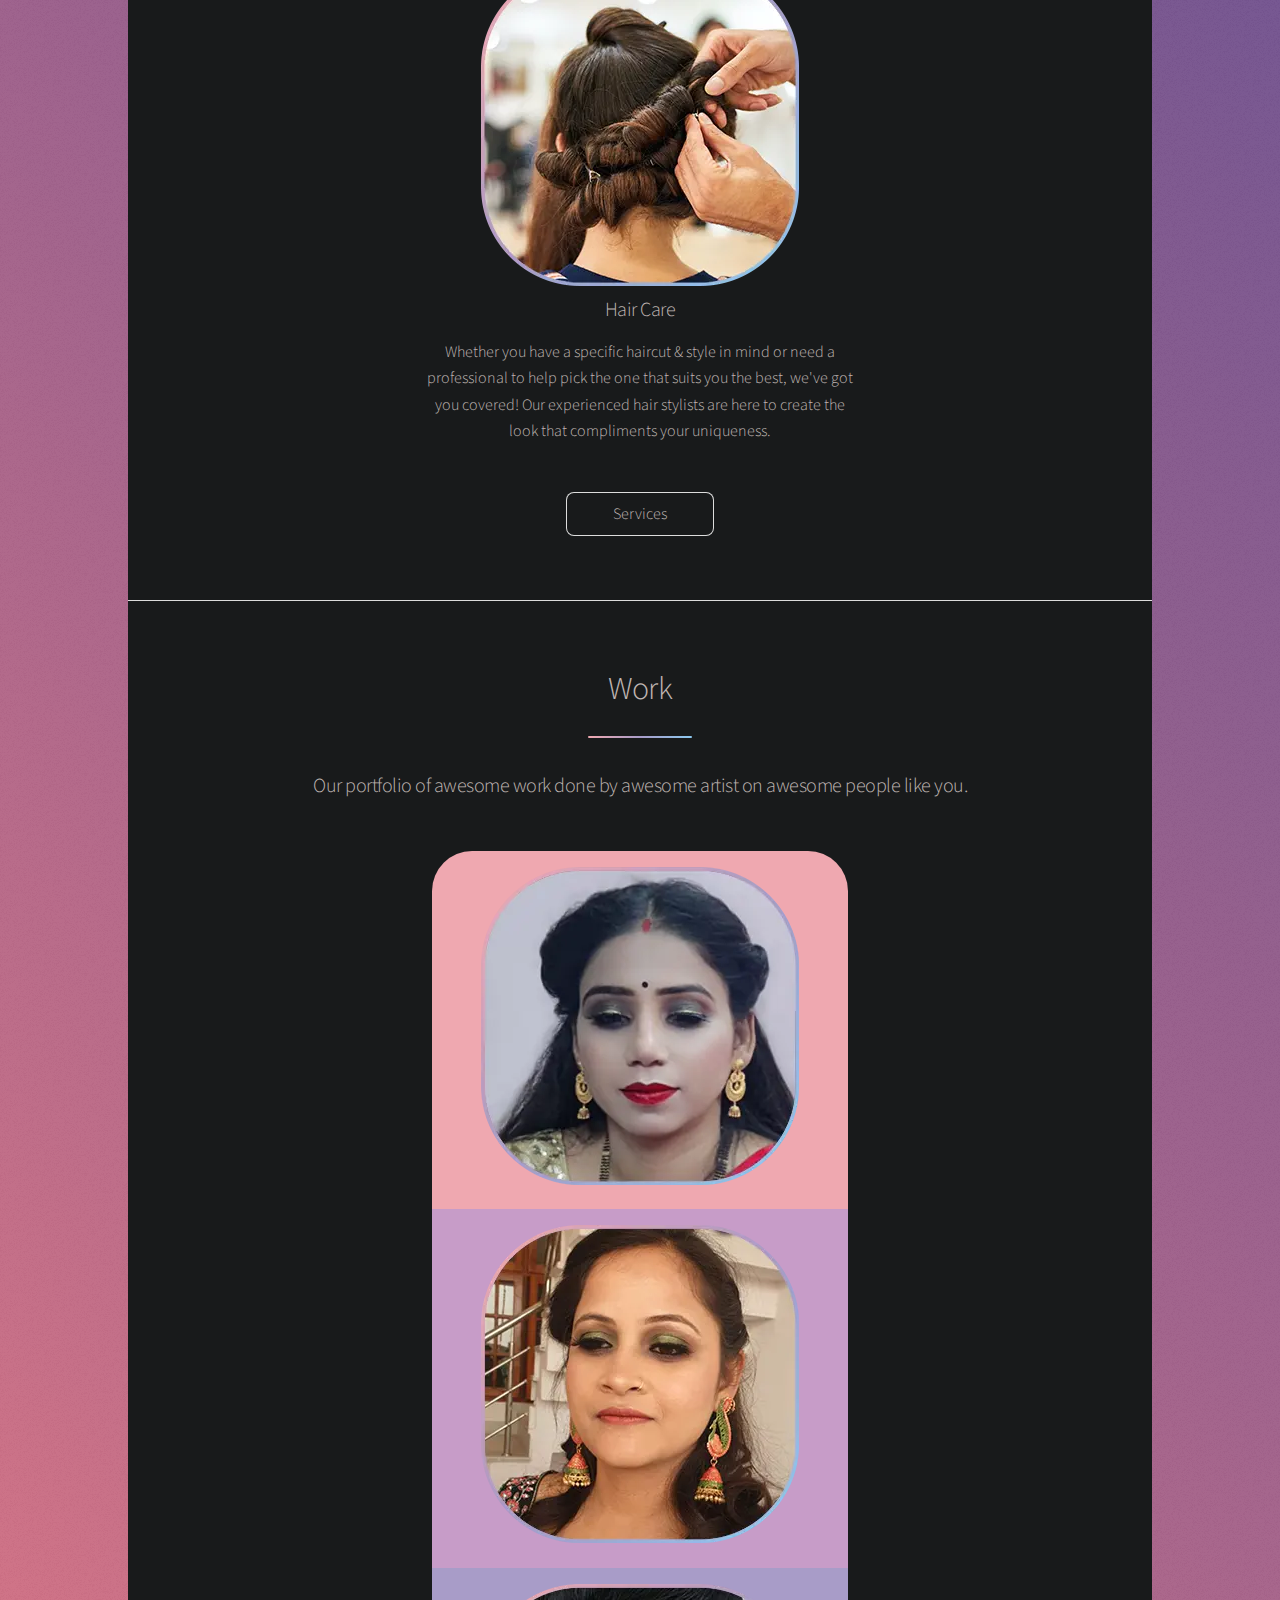
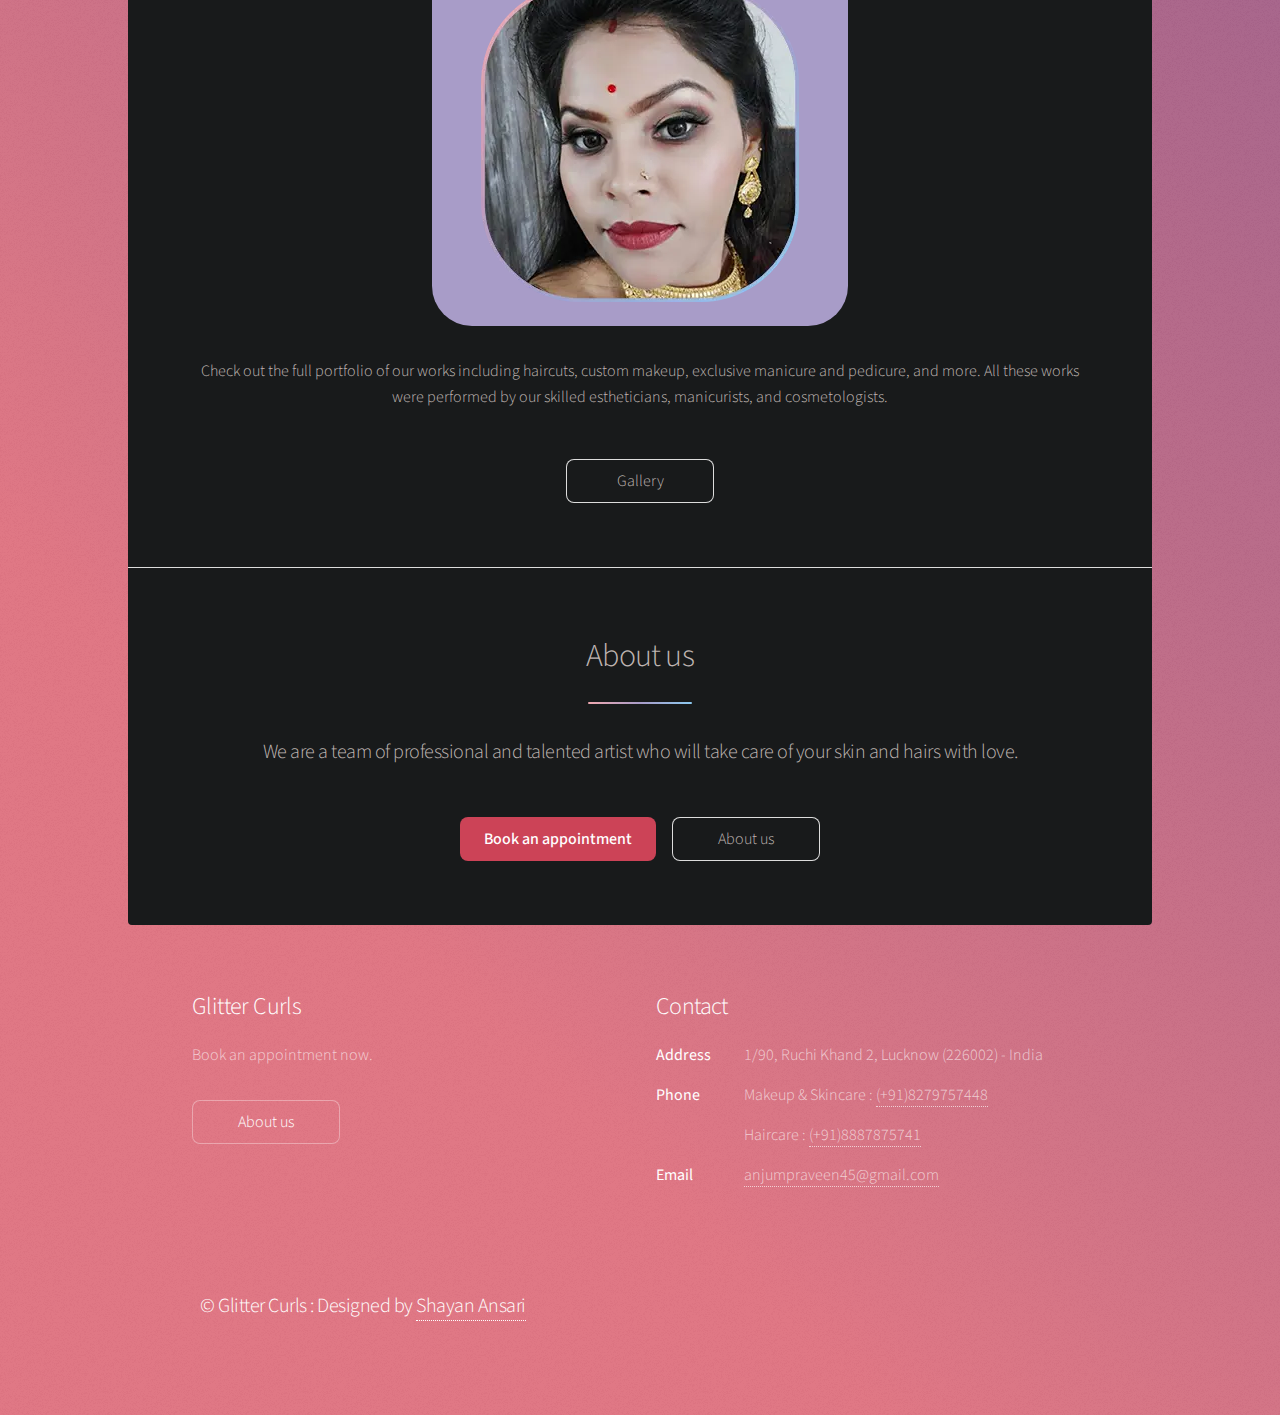
==== commit 56083502: "Optimisations" ====
--- a/index.html
+++ b/index.html
@@ -3,7 +3,7 @@
 	Glitter Curls by Shayan
 	mshayan02@gmail.com
 -->
-<html>
+<html lang="en">
 <head>
 
 	<meta name="description" content="Glitter Curls - Professional and Affordable Saloon at your own home">
@@ -11,6 +11,13 @@
 	<meta name="author" content="Shayan">
 	
 	<meta name="keywords" content="Salon, Parlour, Skincare, Makeup, Haircare, Haircut, Glitter Curls">
+
+	<link rel="manifest" href="manifest.json" />
+	<!-- ios support -->
+	<link rel="apple-touch-icon" href="images/pic01.webp" />
+	<meta name="apple-mobile-web-app-status-bar" content="#da7886" />
+	<meta name="theme-color" content="#da7886" />
+
 
 	<!-- Google Tag Manager -->
 	<script>
@@ -27,7 +34,7 @@
 	<title>Glitter Curls</title>
 	<link rel="icon" type="image/x-icon" href="images/favicon.webp">
 	<meta charset="utf-8" />
-	<meta name="viewport" content="width=device-width, initial-scale=1, user-scalable=no" />
+	<meta name="viewport" content="width=device-width, initial-scale=1, user-scalable=yes" />
 	<link rel="stylesheet" href="assets/css/main.css" />
 	<noscript><link rel="stylesheet" href="assets/css/noscript.css" /></noscript>
 	
@@ -77,7 +84,7 @@
 							<li><a href="About.html" class="button">About us</a></li>
 						</ul>
 					</div>
-					<span class="image"><img src="images/pic01.jpg" alt="Logo" /></span>
+					<span class="image"><img src="images/pic01.webp" alt="Logo" /></span>
 				</div>
 			</section>
 
@@ -182,6 +189,7 @@
 					<dt>Email</dt>
 					<dd><a href="mailto:anjumpraveen45@gmail.com">anjumpraveen45@gmail.com</a></dd>
 				</dl>
+				<!--
 				<ul class="icons">
 					<li><a href="#" class="icon brands fa-twitter alt"><span class="label">Twitter</span></a></li>
 					<li><a href="#" class="icon brands fa-facebook-f alt"><span class="label">Facebook</span></a></li>
@@ -189,6 +197,7 @@
 					<li><a href="#" class="icon brands fa-github alt"><span class="label">GitHub</span></a></li>
 					<li><a href="#" class="icon brands fa-dribbble alt"><span class="label">Dribbble</span></a></li>
 				</ul>
+				-->
 			</section>
 			<p class="copyright"><h3>&copy; Glitter Curls : Designed by <a href="https://www.instagram.com/shayan.gg02/">Shayan Ansari</h3></a></p>
 		</footer>	
--- a/assets/css/main.css
+++ b/assets/css/main.css
@@ -1,4 +1,4 @@
-@import url(fontawesome-all.min.css);
+/*@import url(fontawesome-all.min.css);*/
 @import 'https://fonts.googleapis.com/css?family=Source+Sans+Pro:300,400';
 
 /*
@@ -3293,12 +3293,13 @@
 		transition: background-color 0.2s ease, border-top-left-radius 0.2s ease, border-top-right-radius 0.2s ease, padding 0.2s ease;
 		background-color: #ffffff;
 		/*color: #bfb5b2; */
-		color: #bfb5b2;
+		color: #646464;
 		position: absolute;
 		width: 64em;
 		max-width: calc(100% - 4em);
 		/*padding: 1em;*/
 		padding: 1em 0em;
+		font-weight: 500;
 		background-color: #ffffff;
 		border-top-left-radius: 0.25em;
 		border-top-right-radius: 0.25em;
@@ -3377,6 +3378,7 @@
 
 					#nav ul li a.active {
 						background-color: #181a1b;
+						background-color: #e4e4e4;
 						box-shadow: none;
 					}
 
@@ -3646,8 +3648,11 @@
 			#main button.primary,
 			#main .button.primary {
 				background-color: #8cc9f0;
+				background-color: #da7886;
+				background-color: #cc4357;
 				color: #ffffff !important;
 				box-shadow: none;
+				font-weight: 500;
 			}
 
 				#main input[type="submit"].primary:hover,
